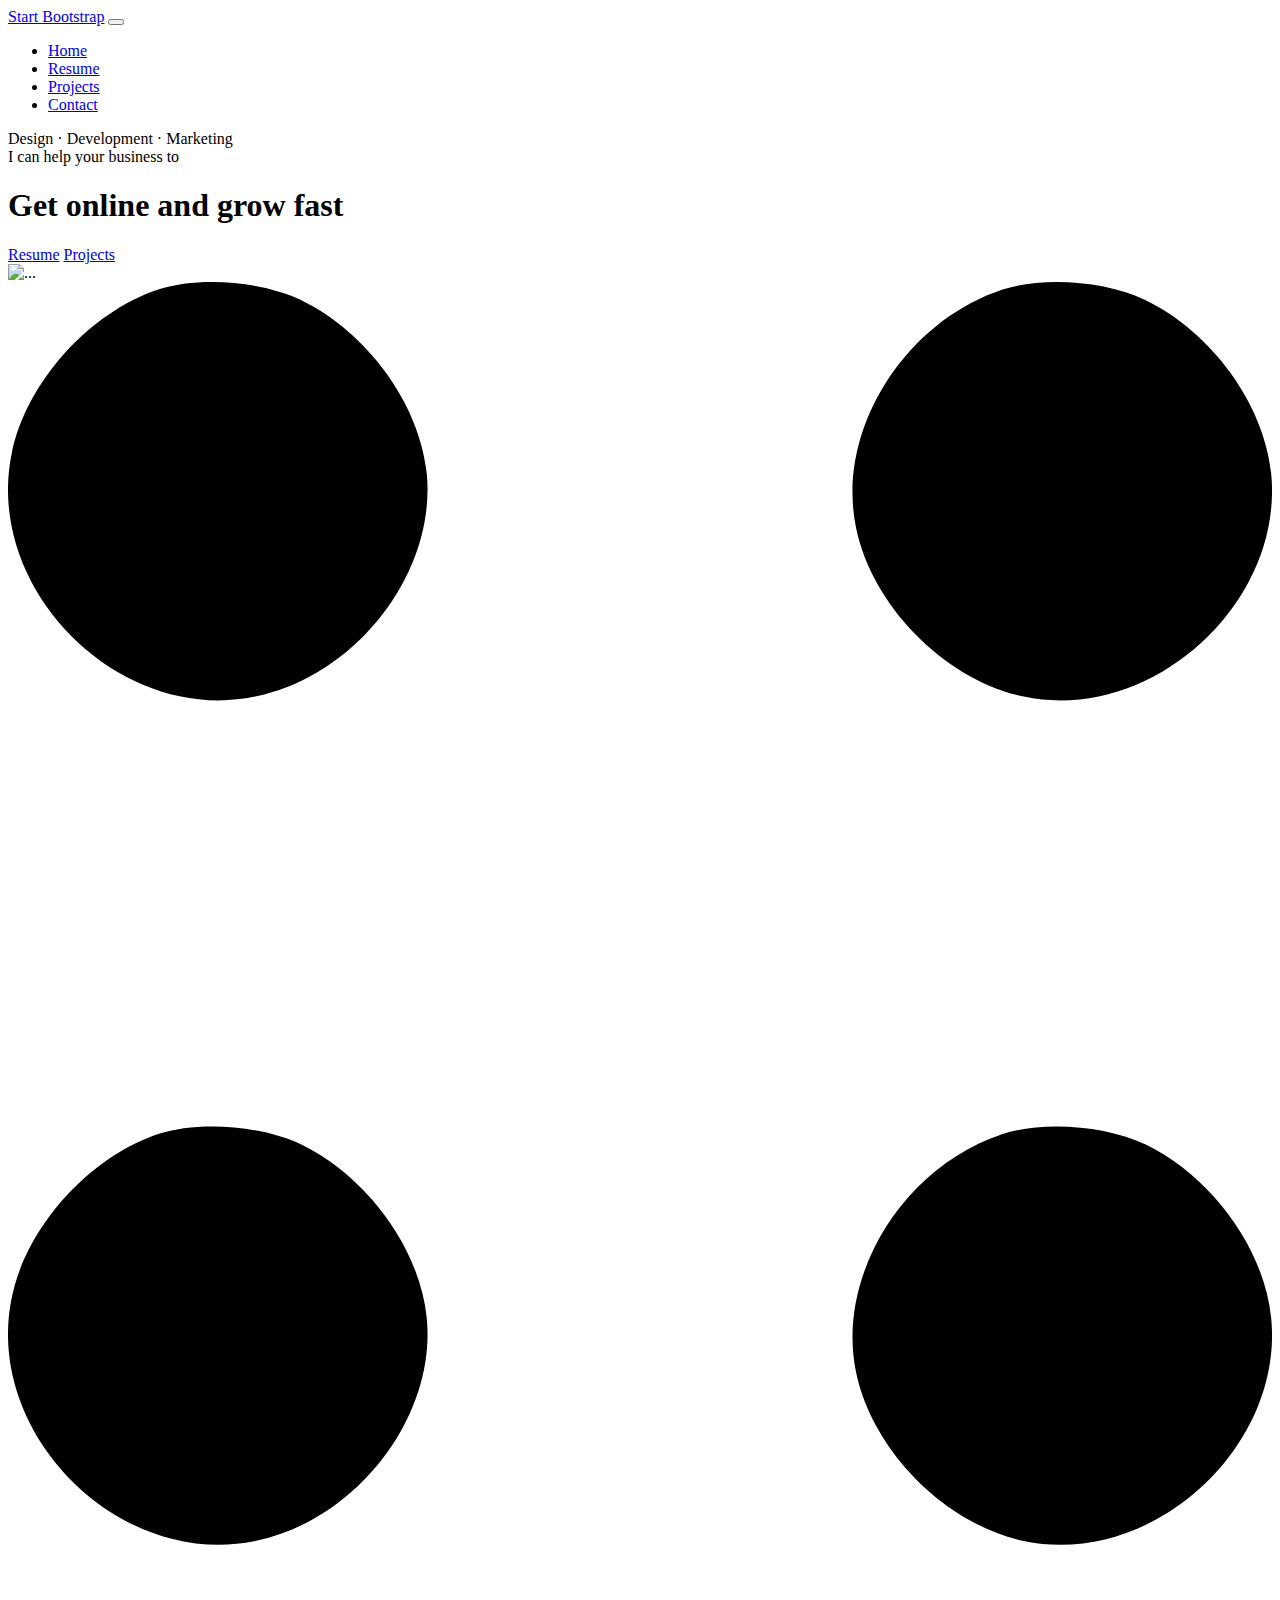
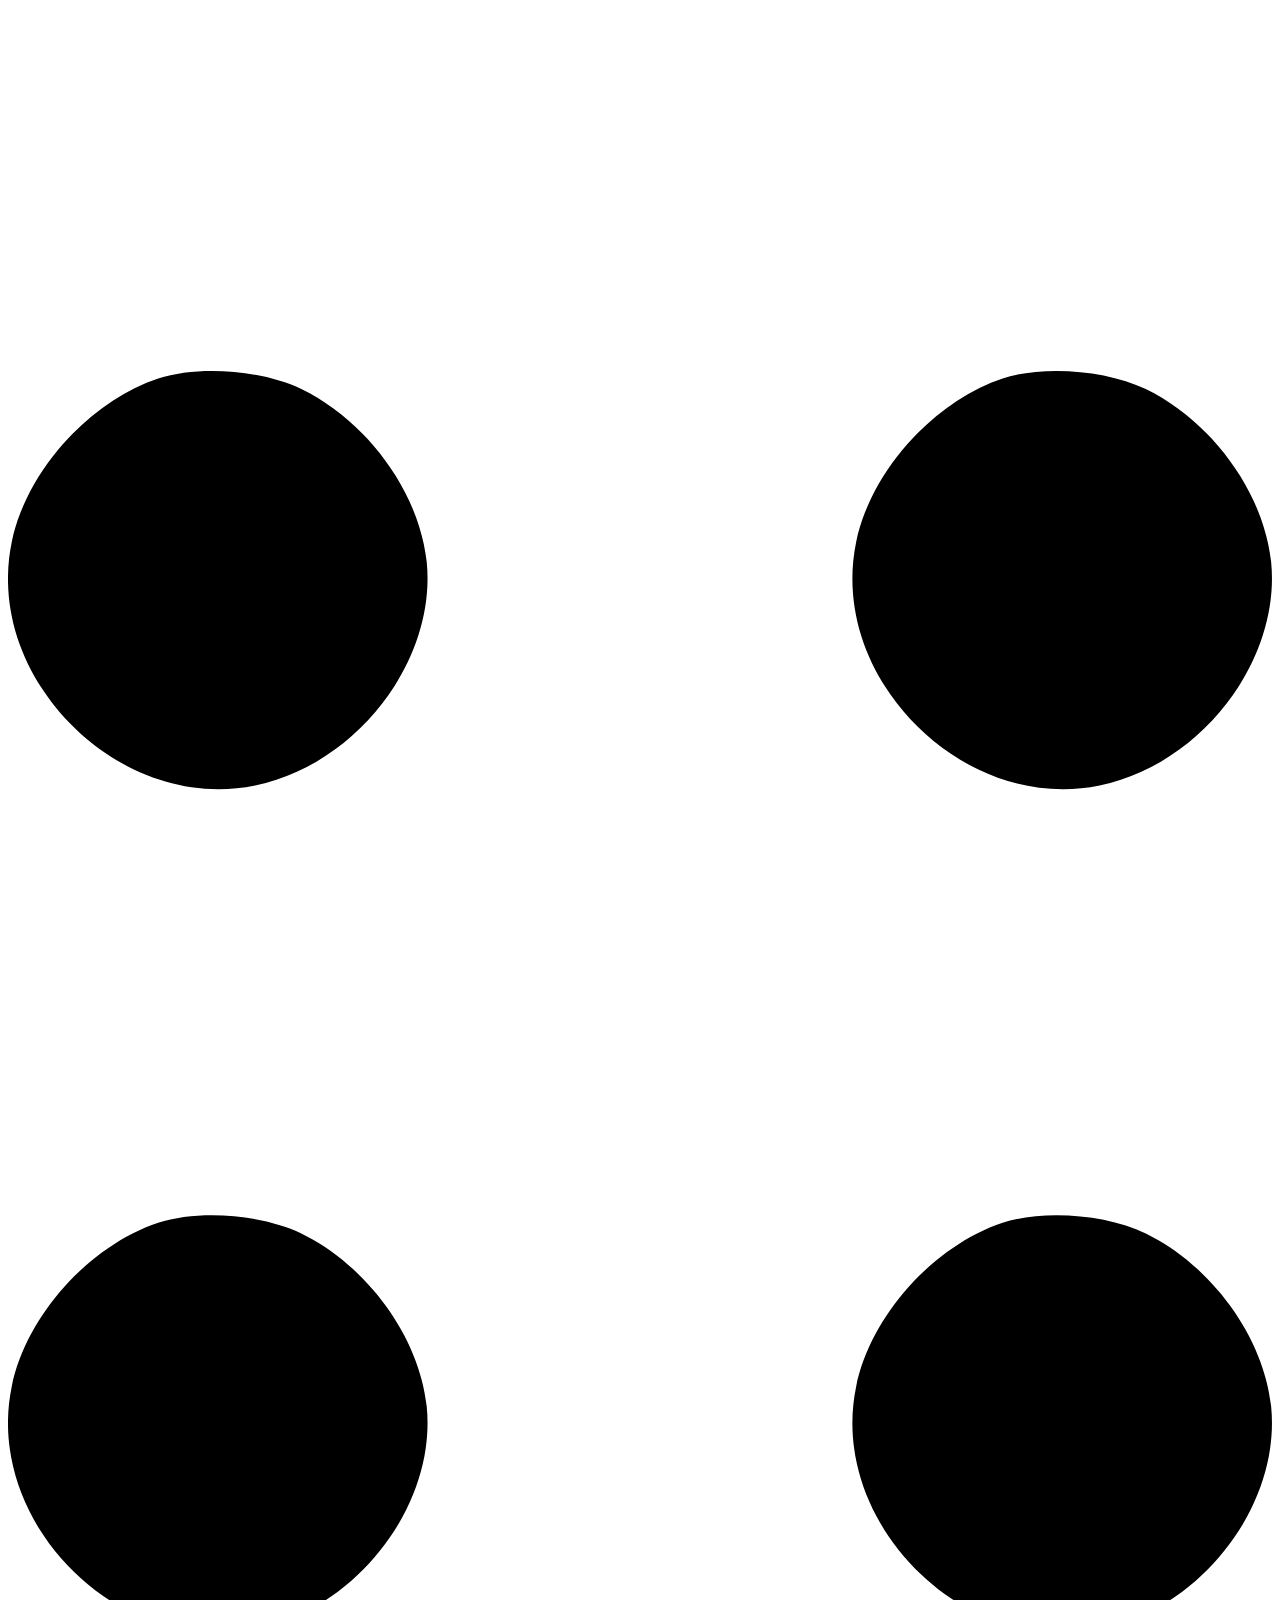
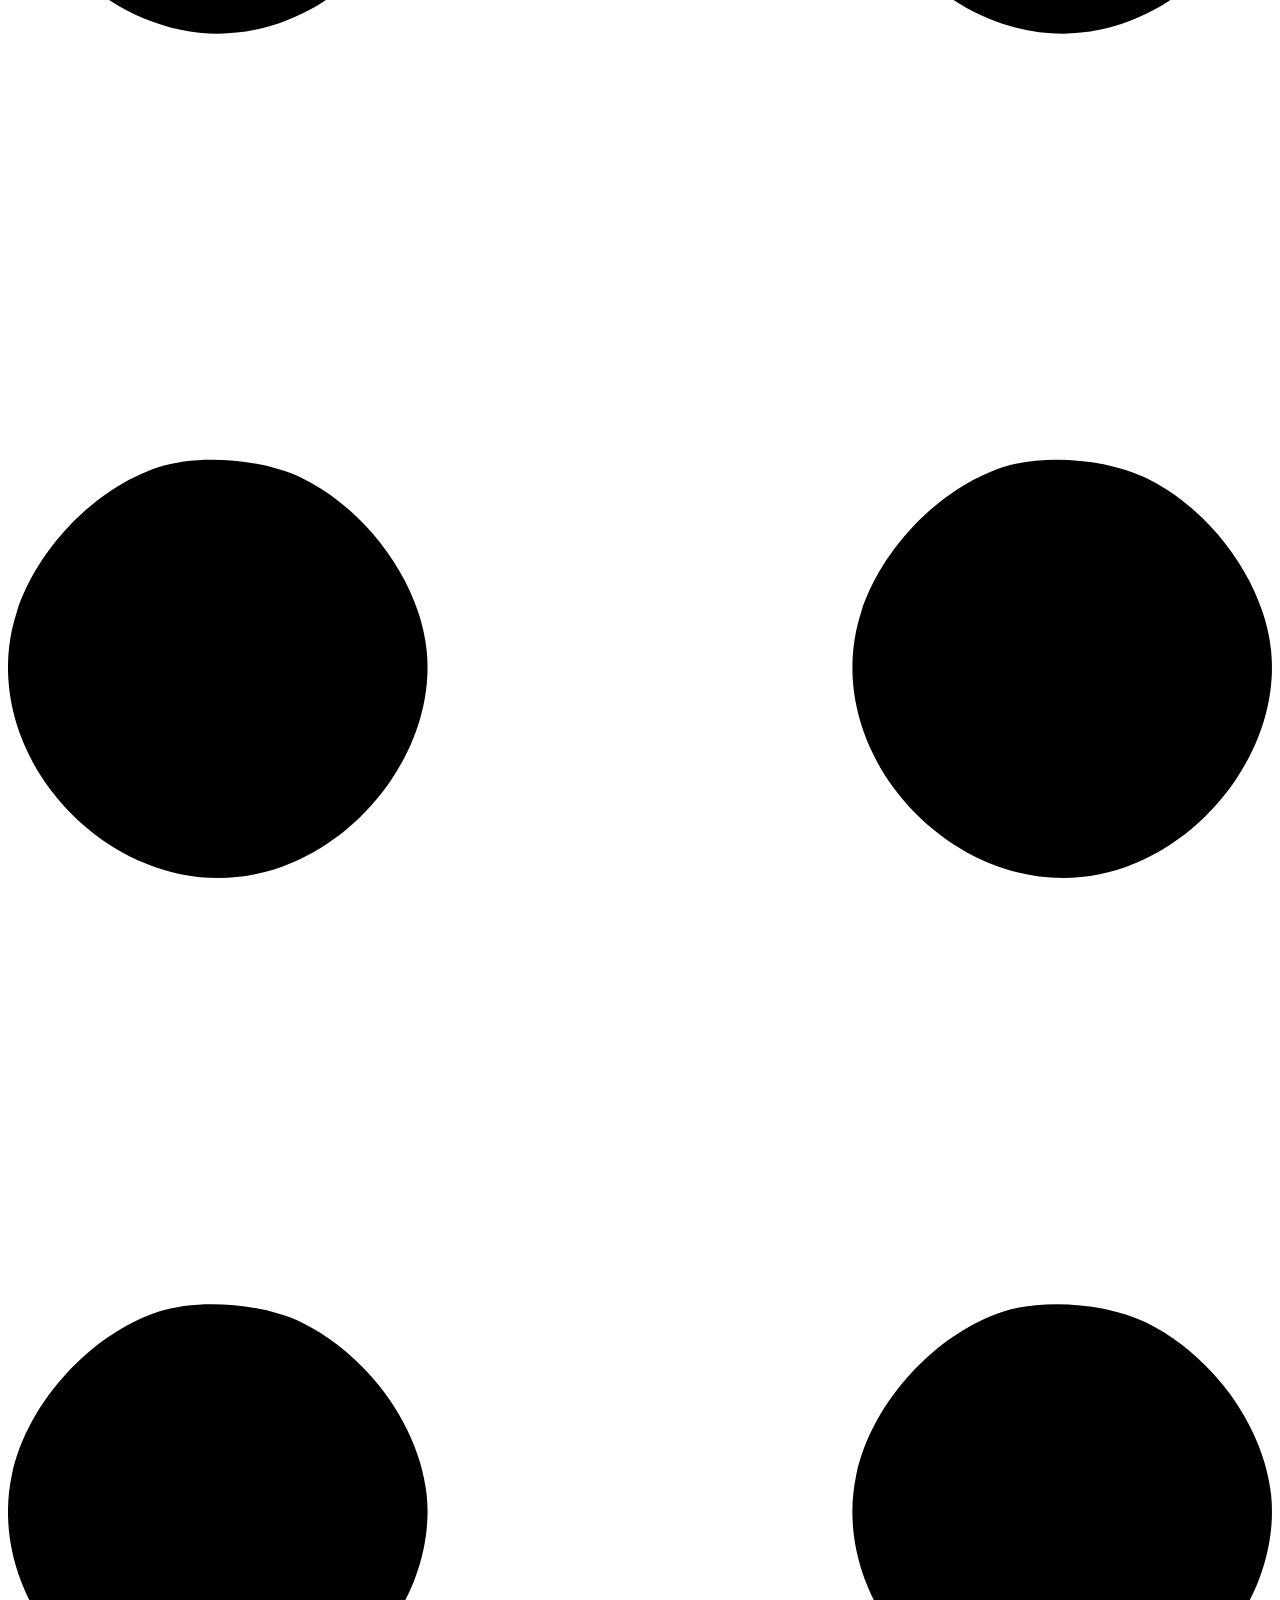
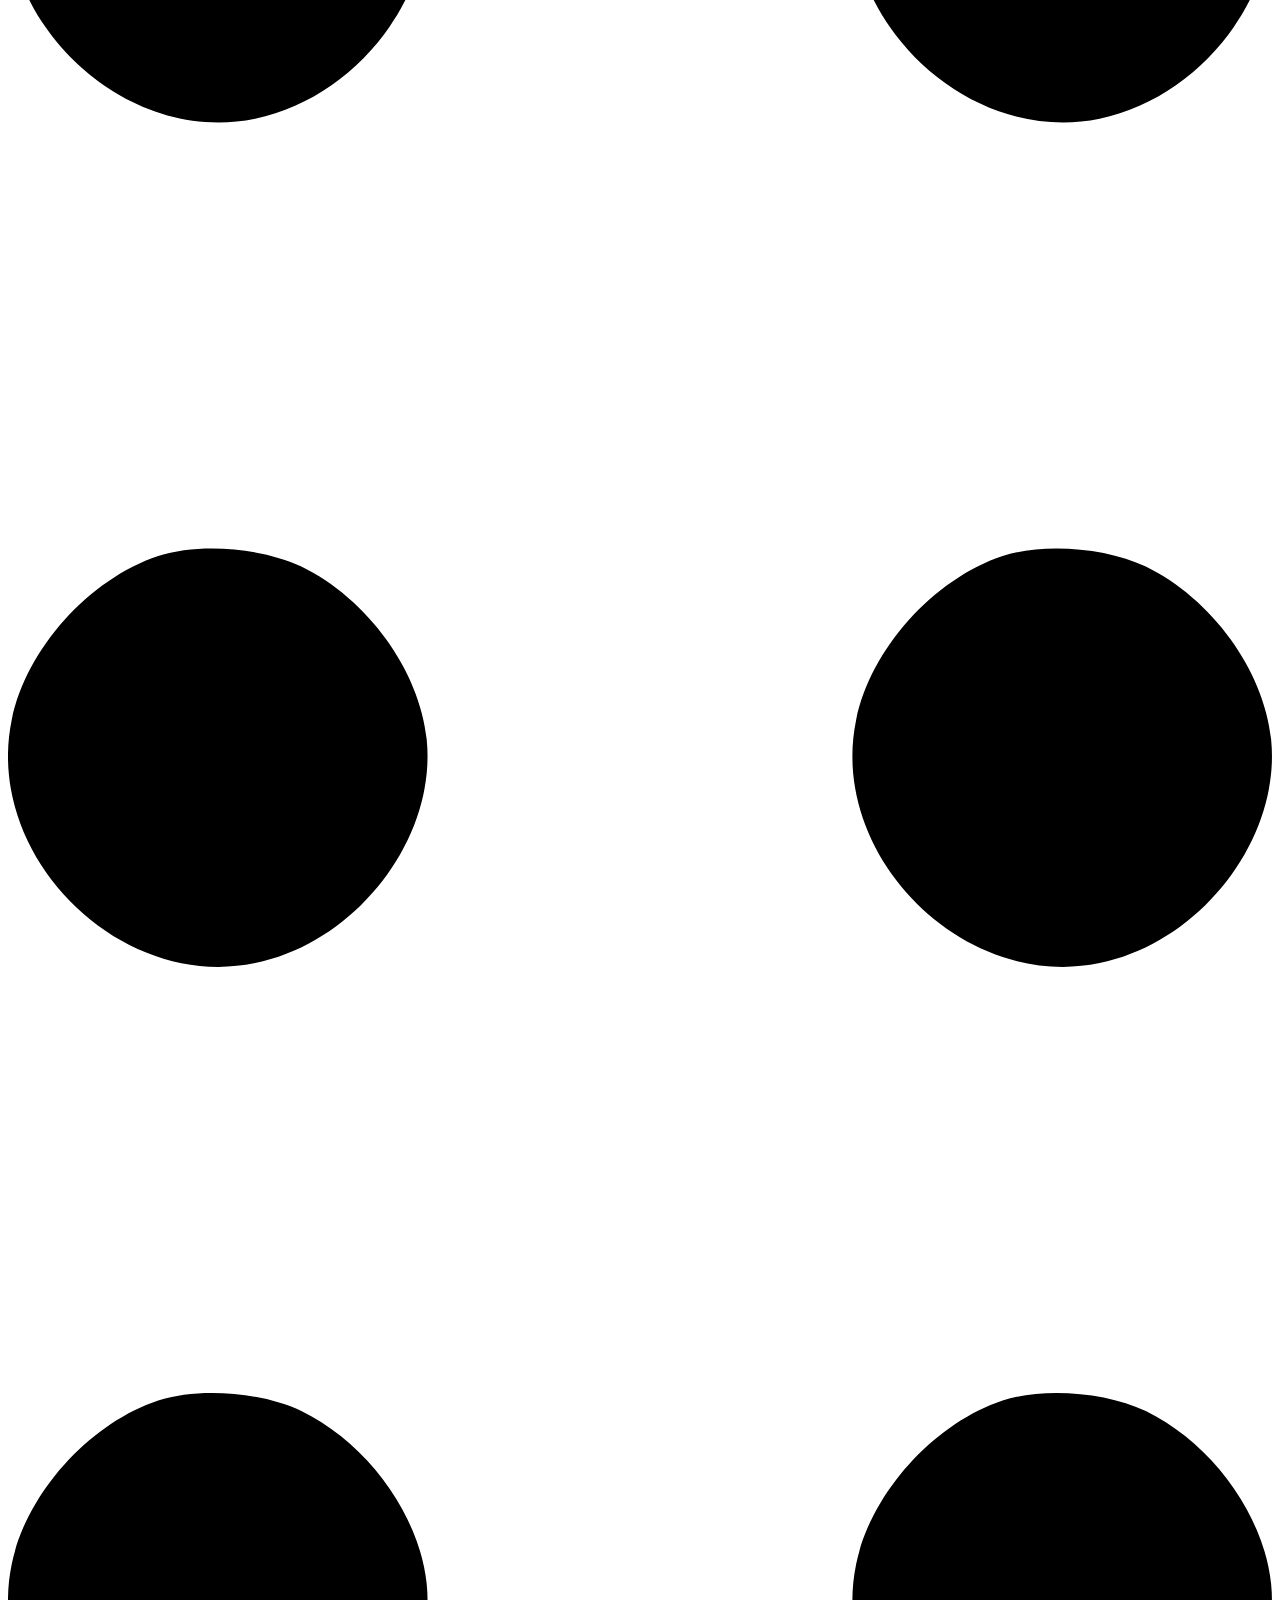
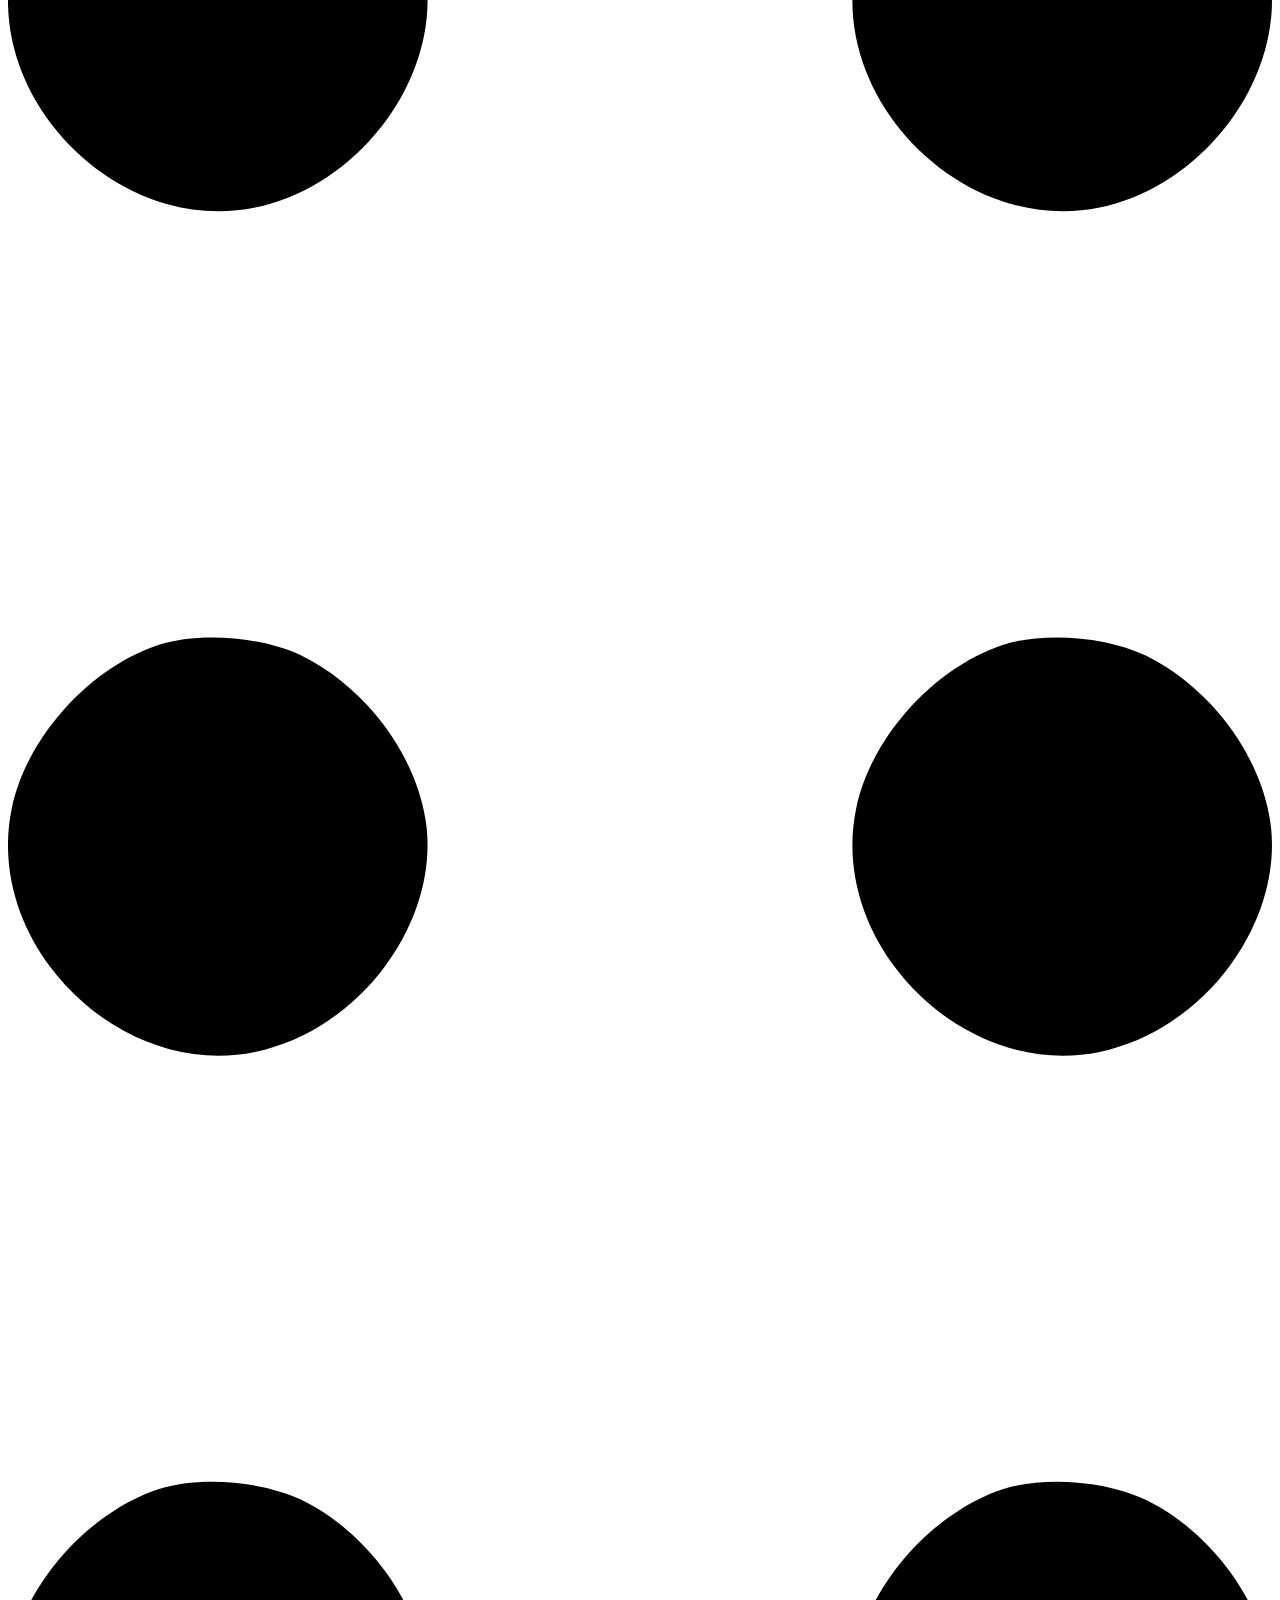
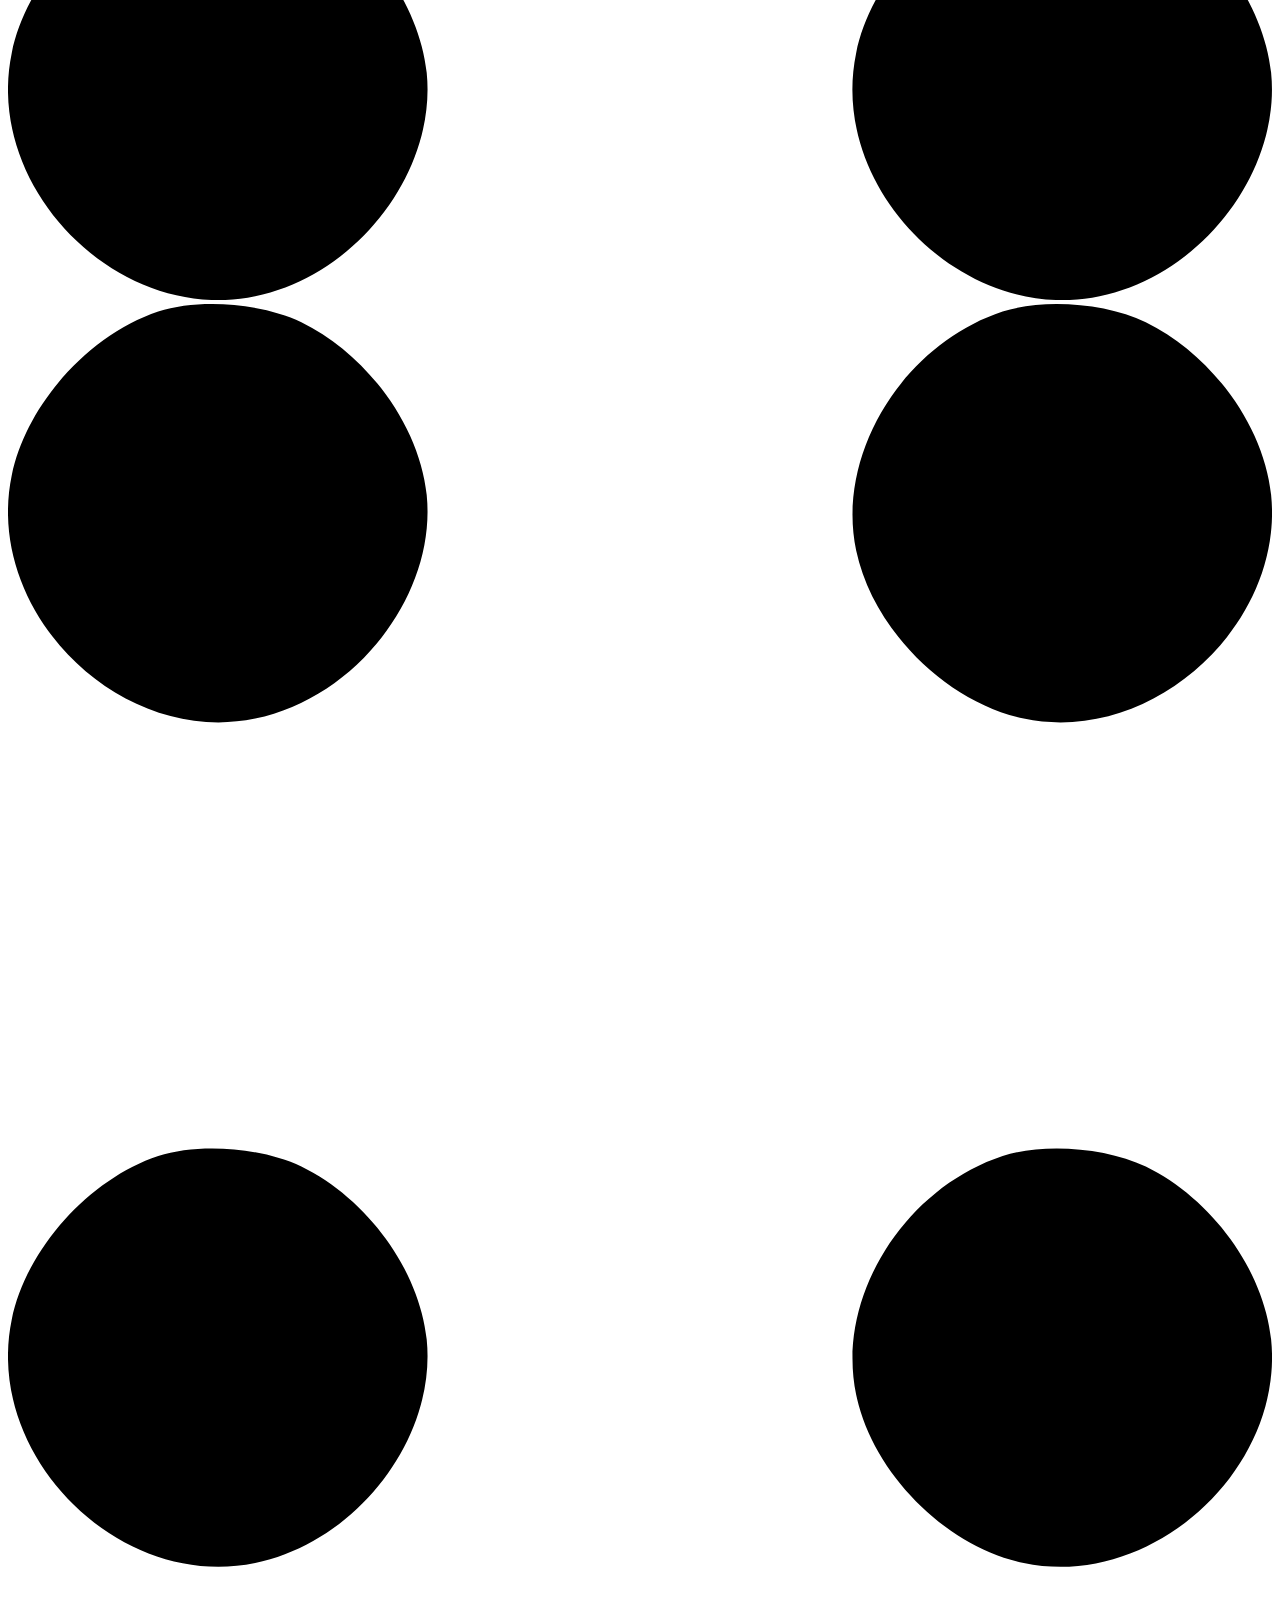
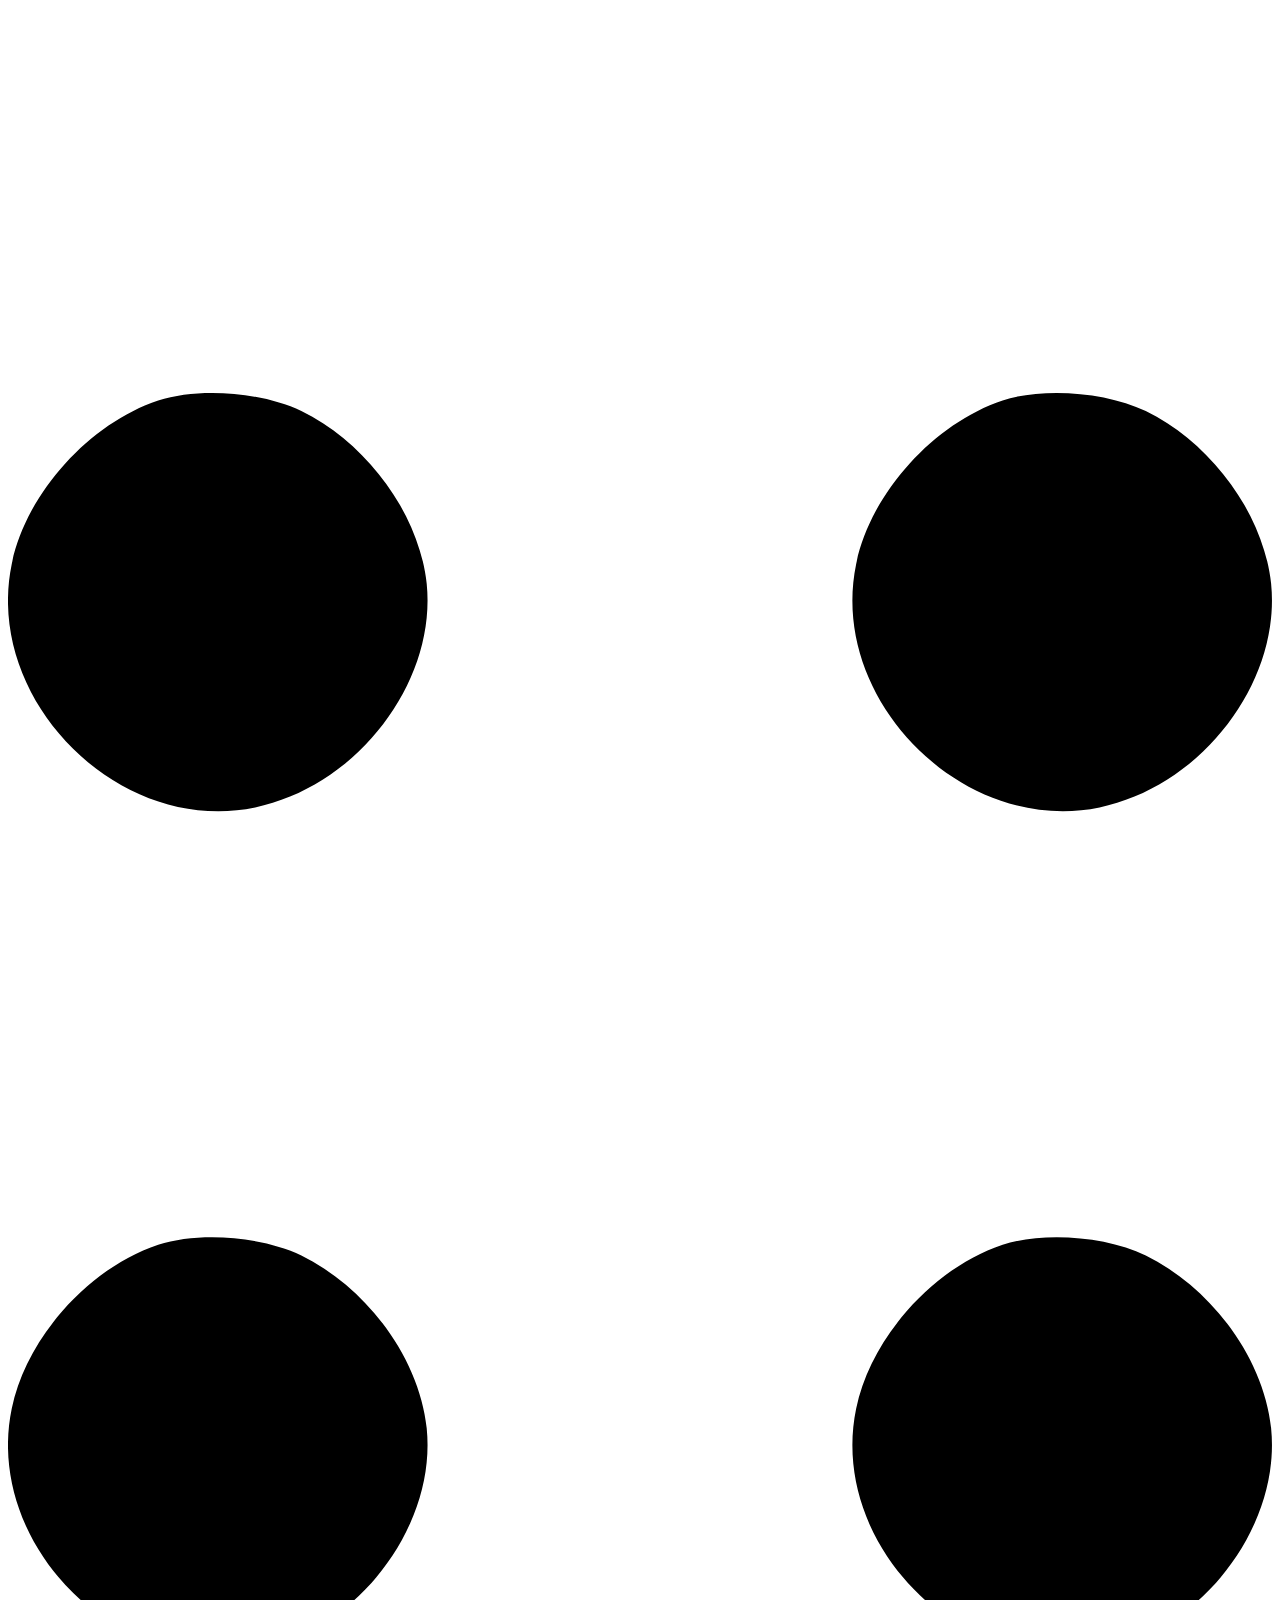
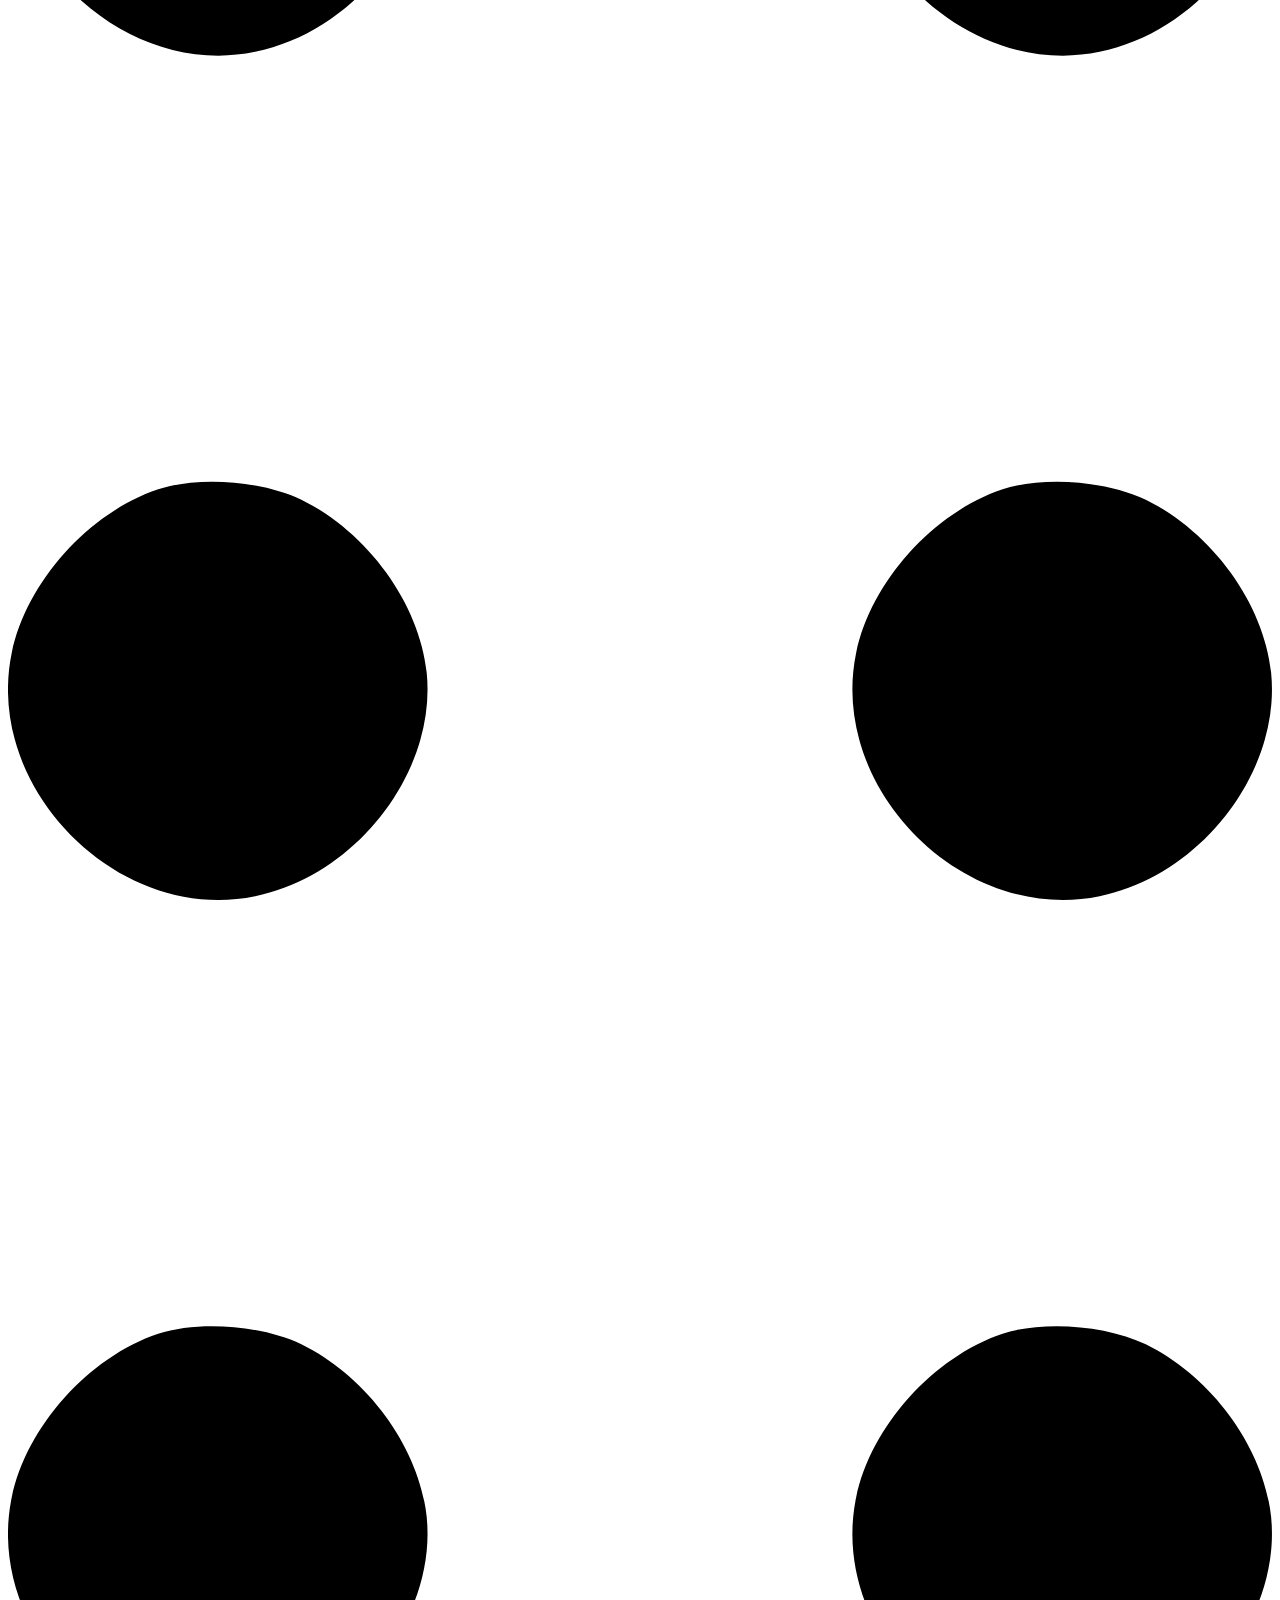
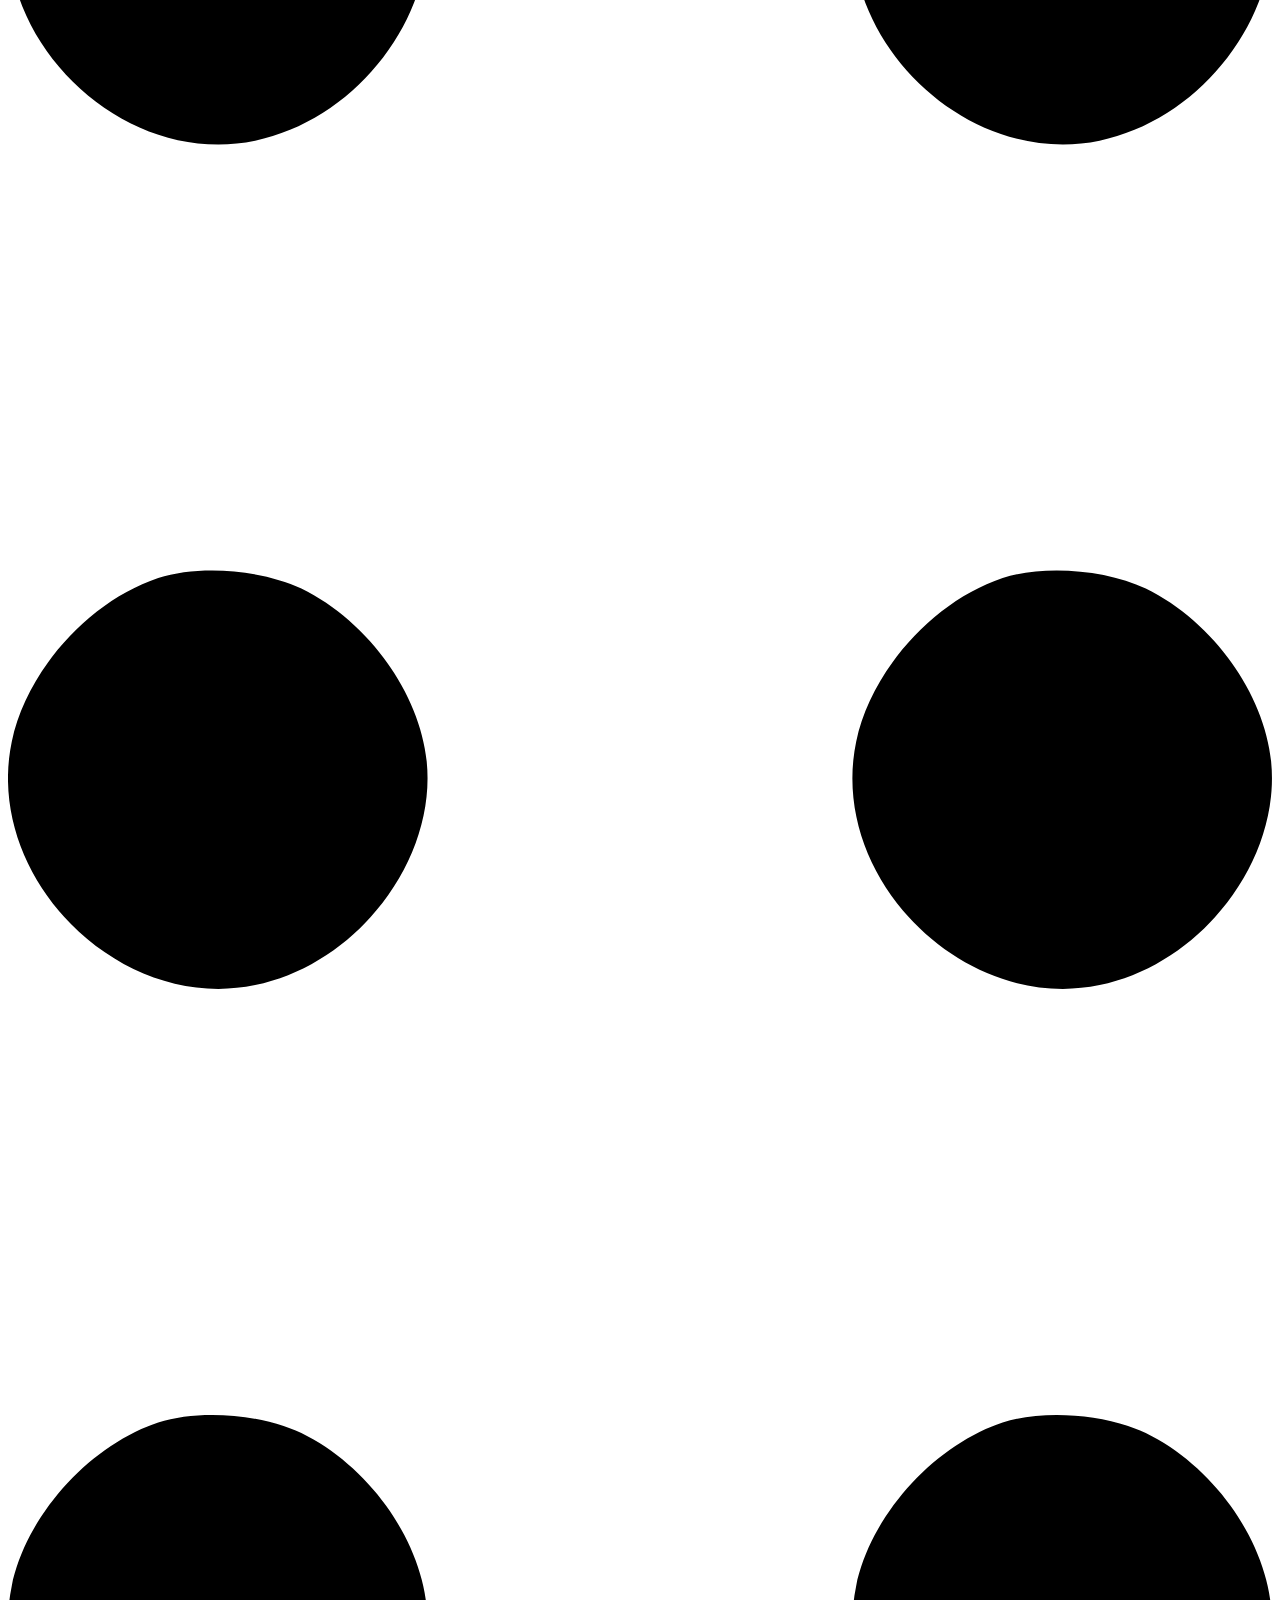
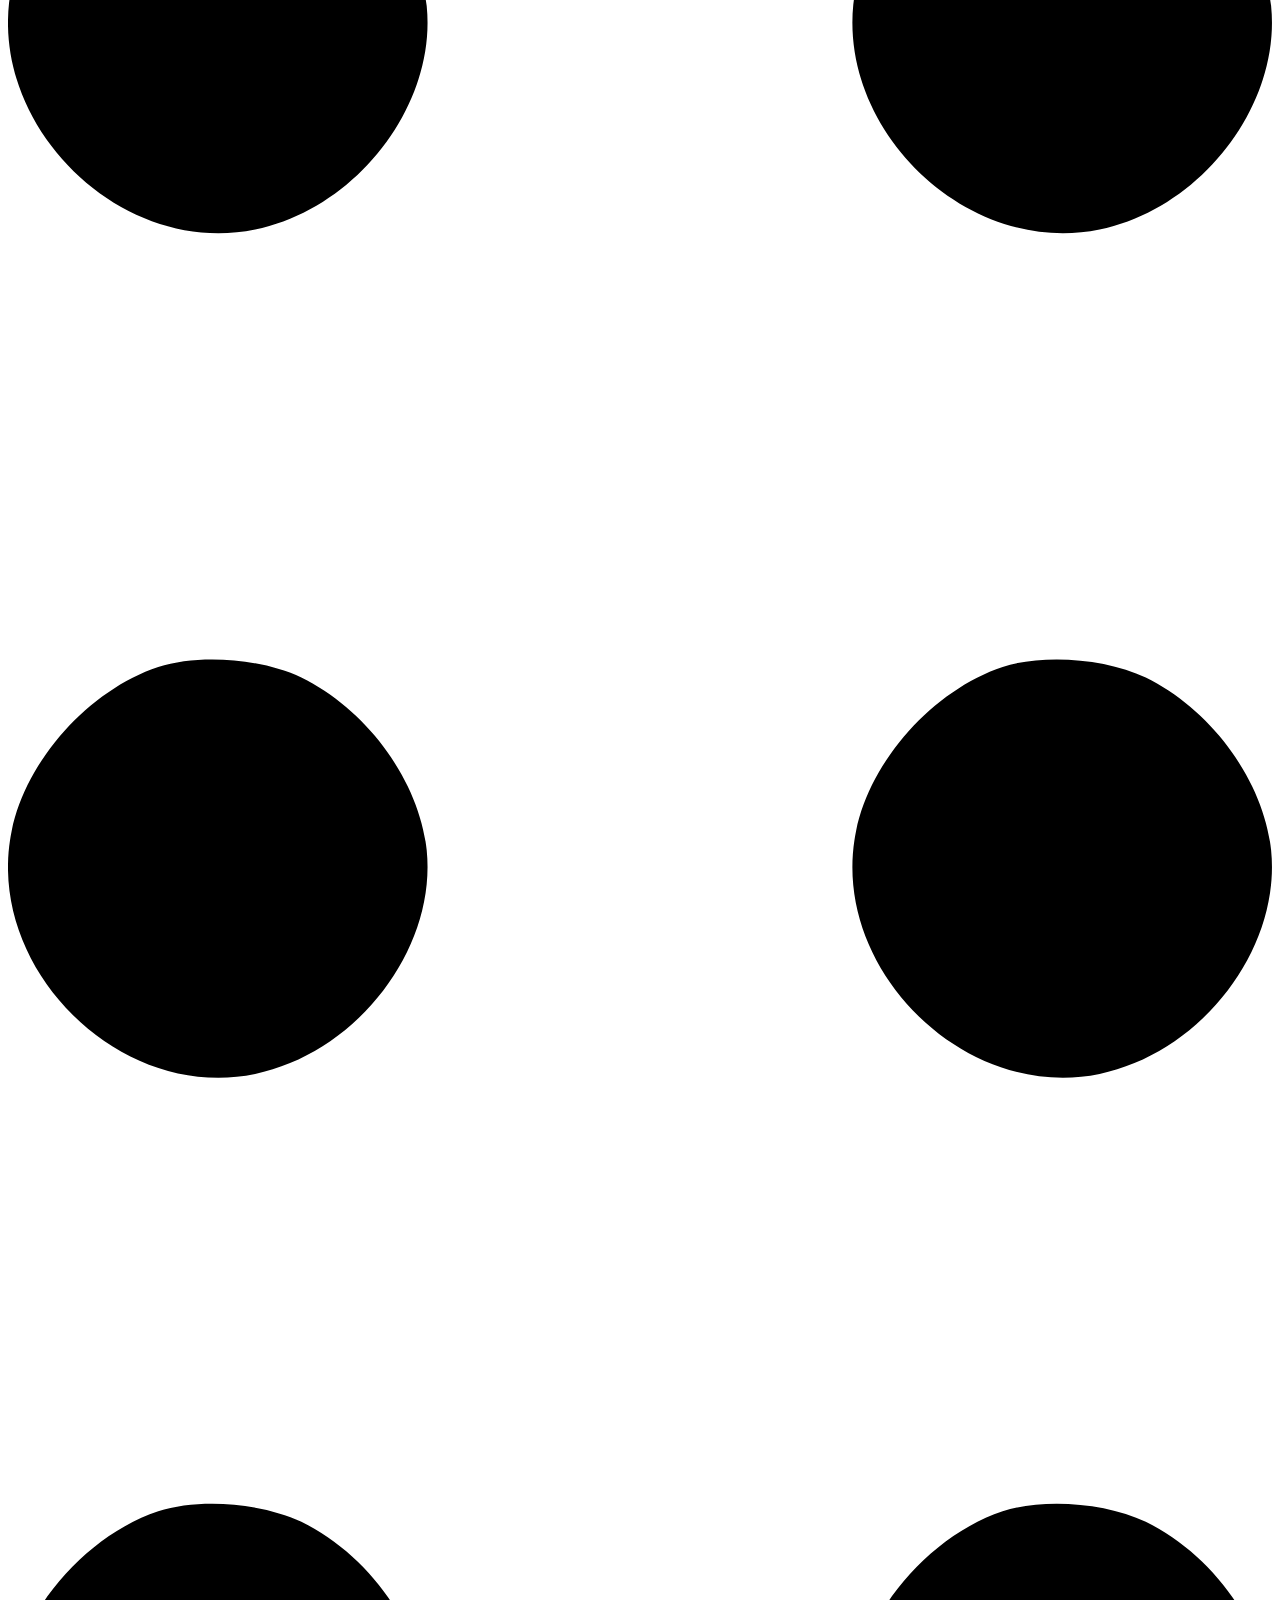
==== index.html @ f5529c3a "Update index.html" ====
<!DOCTYPE html>
<html lang="en">
    <head>
        <meta charset="utf-8" />
        <meta name="viewport" content="width=device-width, initial-scale=1, shrink-to-fit=no" />
        <meta name="description" content="" />
        <meta name="author" content="" />
        <title>Sabbir Hossen</title>
        <!-- Favicon-->
        <link rel="icon" type="image/x-icon" href="assets/favicon.ico" />
        <!-- Custom Google font-->
        <link rel="preconnect" href="https://fonts.googleapis.com" />
        <link rel="preconnect" href="https://fonts.gstatic.com" crossorigin />
        <link href="https://fonts.googleapis.com/css2?family=Plus+Jakarta+Sans:wght@100;200;300;400;500;600;700;800;900&amp;display=swap" rel="stylesheet" />
        <!-- Bootstrap icons-->
        <link href="https://cdn.jsdelivr.net/npm/bootstrap-icons@1.8.1/font/bootstrap-icons.css" rel="stylesheet" />
        <!-- Core theme CSS (includes Bootstrap)-->
        <link href="css/styles.css" rel="stylesheet" />
    </head>
    <body class="d-flex flex-column h-100">
        <main class="flex-shrink-0">
            <!-- Navigation-->
            <nav class="navbar navbar-expand-lg navbar-light bg-white py-3">
                <div class="container px-5">
                    <a class="navbar-brand" href="index.html"><span class="fw-bolder text-primary">Start Bootstrap</span></a>
                    <button class="navbar-toggler" type="button" data-bs-toggle="collapse" data-bs-target="#navbarSupportedContent" aria-controls="navbarSupportedContent" aria-expanded="false" aria-label="Toggle navigation"><span class="navbar-toggler-icon"></span></button>
                    <div class="collapse navbar-collapse" id="navbarSupportedContent">
                        <ul class="navbar-nav ms-auto mb-2 mb-lg-0 small fw-bolder">
                            <li class="nav-item"><a class="nav-link" href="index.html">Home</a></li>
                            <li class="nav-item"><a class="nav-link" href="resume.html">Resume</a></li>
                            <li class="nav-item"><a class="nav-link" href="projects.html">Projects</a></li>
                            <li class="nav-item"><a class="nav-link" href="contact.html">Contact</a></li>
                        </ul>
                    </div>
                </div>
            </nav>
            <!-- Header-->
            <header class="py-5">
                <div class="container px-5 pb-5">
                    <div class="row gx-5 align-items-center">
                        <div class="col-xxl-5">
                            <!-- Header text content-->
                            <div class="text-center text-xxl-start">
                                <div class="badge bg-gradient-primary-to-secondary text-white mb-4"><div class="text-uppercase">Design &middot; Development &middot; Marketing</div></div>
                                <div class="fs-3 fw-light text-muted">I can help your business to</div>
                                <h1 class="display-3 fw-bolder mb-5"><span class="text-gradient d-inline">Get online and grow fast</span></h1>
                                <div class="d-grid gap-3 d-sm-flex justify-content-sm-center justify-content-xxl-start mb-3">
                                    <a class="btn btn-primary btn-lg px-5 py-3 me-sm-3 fs-6 fw-bolder" href="resume.html">Resume</a>
                                    <a class="btn btn-outline-dark btn-lg px-5 py-3 fs-6 fw-bolder" href="projects.html">Projects</a>
                                </div>
                            </div>
                        </div>
                        <div class="col-xxl-7">
                            <!-- Header profile picture-->
                            <div class="d-flex justify-content-center mt-5 mt-xxl-0">
                                <div class="profile bg-gradient-primary-to-secondary">
                                    <!-- TIP: For best results, use a photo with a transparent background like the demo example below-->
                                    <!-- Watch a tutorial on how to do this on YouTube (link)-->
                                    <img class="profile-img" src="assets/profile.png" alt="..." />
                                    <div class="dots-1">
                                        <!-- SVG Dots-->
                                        <svg version="1.1" xmlns="http://www.w3.org/2000/svg" xmlns:xlink="http://www.w3.org/1999/xlink" x="0px" y="0px" viewBox="0 0 191.6 1215.4" style="enable-background: new 0 0 191.6 1215.4" xml:space="preserve">
                                            <g transform="translate(0.000000,1280.000000) scale(0.100000,-0.100000)">
                                                <path d="M227.7,12788.6c-105-35-200-141-222-248c-43-206,163-412,369-369c155,32,275,190,260,339c-11,105-90,213-190,262        C383.7,12801.6,289.7,12808.6,227.7,12788.6z"></path>
                                                <path d="M1507.7,12788.6c-151-50-253-216-222-362c25-119,136-230,254-255c194-41,395,142,375,339c-11,105-90,213-190,262        C1663.7,12801.6,1569.7,12808.6,1507.7,12788.6z"></path>
                                                <path d="M227.7,11508.6c-105-35-200-141-222-248c-43-206,163-412,369-369c155,32,275,190,260,339c-11,105-90,213-190,262        C383.7,11521.6,289.7,11528.6,227.7,11508.6z"></path>
                                                <path d="M1507.7,11508.6c-151-50-253-216-222-362c25-119,136-230,254-255c194-41,395,142,375,339c-11,105-90,213-190,262        C1663.7,11521.6,1569.7,11528.6,1507.7,11508.6z"></path>
                                                <path d="M227.7,10228.6c-105-35-200-141-222-248c-43-206,163-412,369-369c155,32,275,190,260,339c-11,105-90,213-190,262        C383.7,10241.6,289.7,10248.6,227.7,10228.6z"></path>
                                                <path d="M1507.7,10228.6c-105-35-200-141-222-248c-43-206,163-412,369-369c155,32,275,190,260,339c-11,105-90,213-190,262        C1663.7,10241.6,1569.7,10248.6,1507.7,10228.6z"></path>
                                                <path d="M227.7,8948.6c-105-35-200-141-222-248c-43-206,163-412,369-369c155,32,275,190,260,339c-11,105-90,213-190,262        C383.7,8961.6,289.7,8968.6,227.7,8948.6z"></path>
                                                <path d="M1507.7,8948.6c-105-35-200-141-222-248c-43-206,163-412,369-369c155,32,275,190,260,339c-11,105-90,213-190,262        C1663.7,8961.6,1569.7,8968.6,1507.7,8948.6z"></path>
                                                <path d="M227.7,7668.6c-105-35-200-141-222-248c-43-206,163-412,369-369c155,32,275,190,260,339c-11,105-90,213-190,262        C383.7,7681.6,289.7,7688.6,227.7,7668.6z"></path>
                                                <path d="M1507.7,7668.6c-105-35-200-141-222-248c-43-206,163-412,369-369c155,32,275,190,260,339c-11,105-90,213-190,262        C1663.7,7681.6,1569.7,7688.6,1507.7,7668.6z"></path>
                                                <path d="M227.7,6388.6c-105-35-200-141-222-248c-43-206,163-412,369-369c155,32,275,190,260,339c-11,105-90,213-190,262        C383.7,6401.6,289.7,6408.6,227.7,6388.6z"></path>
                                                <path d="M1507.7,6388.6c-105-35-200-141-222-248c-43-206,163-412,369-369c155,32,275,190,260,339c-11,105-90,213-190,262        C1663.7,6401.6,1569.7,6408.6,1507.7,6388.6z"></path>
                                                <path d="M227.7,5108.6c-105-35-200-141-222-248c-43-206,163-412,369-369c155,32,275,190,260,339c-11,105-90,213-190,262        C383.7,5121.6,289.7,5128.6,227.7,5108.6z"></path>
                                                <path d="M1507.7,5108.6c-105-35-200-141-222-248c-43-206,163-412,369-369c155,32,275,190,260,339c-11,105-90,213-190,262        C1663.7,5121.6,1569.7,5128.6,1507.7,5108.6z"></path>
                                                <path d="M227.7,3828.6c-105-35-200-141-222-248c-43-206,163-412,369-369c155,32,275,190,260,339c-11,105-90,213-190,262        C383.7,3841.6,289.7,3848.6,227.7,3828.6z"></path>
                                                <path d="M1507.7,3828.6c-105-35-200-141-222-248c-43-206,163-412,369-369c155,32,275,190,260,339c-11,105-90,213-190,262        C1663.7,3841.6,1569.7,3848.6,1507.7,3828.6z"></path>
                                                <path d="M227.7,2548.6c-105-35-200-141-222-248c-43-206,163-412,369-369c155,32,275,190,260,339c-11,105-90,213-190,262        C383.7,2561.6,289.7,2568.6,227.7,2548.6z"></path>
                                                <path d="M1507.7,2548.6c-105-35-200-141-222-248c-43-206,163-412,369-369c155,32,275,190,260,339c-11,105-90,213-190,262        C1663.7,2561.6,1569.7,2568.6,1507.7,2548.6z"></path>
                                                <path d="M227.7,1268.6c-105-35-200-141-222-248c-43-206,163-412,369-369c155,32,275,190,260,339c-11,105-90,213-190,262        C383.7,1281.6,289.7,1288.6,227.7,1268.6z"></path>
                                                <path d="M1507.7,1268.6c-105-35-200-141-222-248c-43-206,163-412,369-369c155,32,275,190,260,339c-11,105-90,213-190,262        C1663.7,1281.6,1569.7,1288.6,1507.7,1268.6z"></path>
                                            </g>
                                        </svg>
                                        <!-- END of SVG dots-->
                                    </div>
                                    <div class="dots-2">
                                        <!-- SVG Dots-->
                                        <svg version="1.1" xmlns="http://www.w3.org/2000/svg" xmlns:xlink="http://www.w3.org/1999/xlink" x="0px" y="0px" viewBox="0 0 191.6 1215.4" style="enable-background: new 0 0 191.6 1215.4" xml:space="preserve">
                                            <g transform="translate(0.000000,1280.000000) scale(0.100000,-0.100000)">
                                                <path d="M227.7,12788.6c-105-35-200-141-222-248c-43-206,163-412,369-369c155,32,275,190,260,339c-11,105-90,213-190,262        C383.7,12801.6,289.7,12808.6,227.7,12788.6z"></path>
                                                <path d="M1507.7,12788.6c-151-50-253-216-222-362c25-119,136-230,254-255c194-41,395,142,375,339c-11,105-90,213-190,262        C1663.7,12801.6,1569.7,12808.6,1507.7,12788.6z"></path>
                                                <path d="M227.7,11508.6c-105-35-200-141-222-248c-43-206,163-412,369-369c155,32,275,190,260,339c-11,105-90,213-190,262        C383.7,11521.6,289.7,11528.6,227.7,11508.6z"></path>
                                                <path d="M1507.7,11508.6c-151-50-253-216-222-362c25-119,136-230,254-255c194-41,395,142,375,339c-11,105-90,213-190,262        C1663.7,11521.6,1569.7,11528.6,1507.7,11508.6z"></path>
                                                <path d="M227.7,10228.6c-105-35-200-141-222-248c-43-206,163-412,369-369c155,32,275,190,260,339c-11,105-90,213-190,262        C383.7,10241.6,289.7,10248.6,227.7,10228.6z"></path>
                                                <path d="M1507.7,10228.6c-105-35-200-141-222-248c-43-206,163-412,369-369c155,32,275,190,260,339c-11,105-90,213-190,262        C1663.7,10241.6,1569.7,10248.6,1507.7,10228.6z"></path>
                                                <path d="M227.7,8948.6c-105-35-200-141-222-248c-43-206,163-412,369-369c155,32,275,190,260,339c-11,105-90,213-190,262        C383.7,8961.6,289.7,8968.6,227.7,8948.6z"></path>
                                                <path d="M1507.7,8948.6c-105-35-200-141-222-248c-43-206,163-412,369-369c155,32,275,190,260,339c-11,105-90,213-190,262        C1663.7,8961.6,1569.7,8968.6,1507.7,8948.6z"></path>
                                                <path d="M227.7,7668.6c-105-35-200-141-222-248c-43-206,163-412,369-369c155,32,275,190,260,339c-11,105-90,213-190,262        C383.7,7681.6,289.7,7688.6,227.7,7668.6z"></path>
                                                <path d="M1507.7,7668.6c-105-35-200-141-222-248c-43-206,163-412,369-369c155,32,275,190,260,339c-11,105-90,213-190,262        C1663.7,7681.6,1569.7,7688.6,1507.7,7668.6z"></path>
                                                <path d="M227.7,6388.6c-105-35-200-141-222-248c-43-206,163-412,369-369c155,32,275,190,260,339c-11,105-90,213-190,262        C383.7,6401.6,289.7,6408.6,227.7,6388.6z"></path>
                                                <path d="M1507.7,6388.6c-105-35-200-141-222-248c-43-206,163-412,369-369c155,32,275,190,260,339c-11,105-90,213-190,262        C1663.7,6401.6,1569.7,6408.6,1507.7,6388.6z"></path>
                                                <path d="M227.7,5108.6c-105-35-200-141-222-248c-43-206,163-412,369-369c155,32,275,190,260,339c-11,105-90,213-190,262        C383.7,5121.6,289.7,5128.6,227.7,5108.6z"></path>
                                                <path d="M1507.7,5108.6c-105-35-200-141-222-248c-43-206,163-412,369-369c155,32,275,190,260,339c-11,105-90,213-190,262        C1663.7,5121.6,1569.7,5128.6,1507.7,5108.6z"></path>
                                                <path d="M227.7,3828.6c-105-35-200-141-222-248c-43-206,163-412,369-369c155,32,275,190,260,339c-11,105-90,213-190,262        C383.7,3841.6,289.7,3848.6,227.7,3828.6z"></path>
                                                <path d="M1507.7,3828.6c-105-35-200-141-222-248c-43-206,163-412,369-369c155,32,275,190,260,339c-11,105-90,213-190,262        C1663.7,3841.6,1569.7,3848.6,1507.7,3828.6z"></path>
                                                <path d="M227.7,2548.6c-105-35-200-141-222-248c-43-206,163-412,369-369c155,32,275,190,260,339c-11,105-90,213-190,262        C383.7,2561.6,289.7,2568.6,227.7,2548.6z"></path>
                                                <path d="M1507.7,2548.6c-105-35-200-141-222-248c-43-206,163-412,369-369c155,32,275,190,260,339c-11,105-90,213-190,262        C1663.7,2561.6,1569.7,2568.6,1507.7,2548.6z"></path>
                                                <path d="M227.7,1268.6c-105-35-200-141-222-248c-43-206,163-412,369-369c155,32,275,190,260,339c-11,105-90,213-190,262        C383.7,1281.6,289.7,1288.6,227.7,1268.6z"></path>
                                                <path d="M1507.7,1268.6c-105-35-200-141-222-248c-43-206,163-412,369-369c155,32,275,190,260,339c-11,105-90,213-190,262        C1663.7,1281.6,1569.7,1288.6,1507.7,1268.6z"></path>
                                            </g>
                                        </svg>
                                        <!-- END of SVG dots-->
                                    </div>
                                    <div class="dots-3">
                                        <!-- SVG Dots-->
                                        <svg version="1.1" xmlns="http://www.w3.org/2000/svg" xmlns:xlink="http://www.w3.org/1999/xlink" x="0px" y="0px" viewBox="0 0 191.6 1215.4" style="enable-background: new 0 0 191.6 1215.4" xml:space="preserve">
                                            <g transform="translate(0.000000,1280.000000) scale(0.100000,-0.100000)">
                                                <path d="M227.7,12788.6c-105-35-200-141-222-248c-43-206,163-412,369-369c155,32,275,190,260,339c-11,105-90,213-190,262        C383.7,12801.6,289.7,12808.6,227.7,12788.6z"></path>
                                                <path d="M1507.7,12788.6c-151-50-253-216-222-362c25-119,136-230,254-255c194-41,395,142,375,339c-11,105-90,213-190,262        C1663.7,12801.6,1569.7,12808.6,1507.7,12788.6z"></path>
                                                <path d="M227.7,11508.6c-105-35-200-141-222-248c-43-206,163-412,369-369c155,32,275,190,260,339c-11,105-90,213-190,262        C383.7,11521.6,289.7,11528.6,227.7,11508.6z"></path>
                                                <path d="M1507.7,11508.6c-151-50-253-216-222-362c25-119,136-230,254-255c194-41,395,142,375,339c-11,105-90,213-190,262        C1663.7,11521.6,1569.7,11528.6,1507.7,11508.6z"></path>
                                                <path d="M227.7,10228.6c-105-35-200-141-222-248c-43-206,163-412,369-369c155,32,275,190,260,339c-11,105-90,213-190,262        C383.7,10241.6,289.7,10248.6,227.7,10228.6z"></path>
                                                <path d="M1507.7,10228.6c-105-35-200-141-222-248c-43-206,163-412,369-369c155,32,275,190,260,339c-11,105-90,213-190,262        C1663.7,10241.6,1569.7,10248.6,1507.7,10228.6z"></path>
                                                <path d="M227.7,8948.6c-105-35-200-141-222-248c-43-206,163-412,369-369c155,32,275,190,260,339c-11,105-90,213-190,262        C383.7,8961.6,289.7,8968.6,227.7,8948.6z"></path>
                                                <path d="M1507.7,8948.6c-105-35-200-141-222-248c-43-206,163-412,369-369c155,32,275,190,260,339c-11,105-90,213-190,262        C1663.7,8961.6,1569.7,8968.6,1507.7,8948.6z"></path>
                                                <path d="M227.7,7668.6c-105-35-200-141-222-248c-43-206,163-412,369-369c155,32,275,190,260,339c-11,105-90,213-190,262        C383.7,7681.6,289.7,7688.6,227.7,7668.6z"></path>
                                                <path d="M1507.7,7668.6c-105-35-200-141-222-248c-43-206,163-412,369-369c155,32,275,190,260,339c-11,105-90,213-190,262        C1663.7,7681.6,1569.7,7688.6,1507.7,7668.6z"></path>
                                                <path d="M227.7,6388.6c-105-35-200-141-222-248c-43-206,163-412,369-369c155,32,275,190,260,339c-11,105-90,213-190,262        C383.7,6401.6,289.7,6408.6,227.7,6388.6z"></path>
                                                <path d="M1507.7,6388.6c-105-35-200-141-222-248c-43-206,163-412,369-369c155,32,275,190,260,339c-11,105-90,213-190,262        C1663.7,6401.6,1569.7,6408.6,1507.7,6388.6z"></path>
                                                <path d="M227.7,5108.6c-105-35-200-141-222-248c-43-206,163-412,369-369c155,32,275,190,260,339c-11,105-90,213-190,262        C383.7,5121.6,289.7,5128.6,227.7,5108.6z"></path>
                                                <path d="M1507.7,5108.6c-105-35-200-141-222-248c-43-206,163-412,369-369c155,32,275,190,260,339c-11,105-90,213-190,262        C1663.7,5121.6,1569.7,5128.6,1507.7,5108.6z"></path>
                                                <path d="M227.7,3828.6c-105-35-200-141-222-248c-43-206,163-412,369-369c155,32,275,190,260,339c-11,105-90,213-190,262        C383.7,3841.6,289.7,3848.6,227.7,3828.6z"></path>
                                                <path d="M1507.7,3828.6c-105-35-200-141-222-248c-43-206,163-412,369-369c155,32,275,190,260,339c-11,105-90,213-190,262        C1663.7,3841.6,1569.7,3848.6,1507.7,3828.6z"></path>
                                                <path d="M227.7,2548.6c-105-35-200-141-222-248c-43-206,163-412,369-369c155,32,275,190,260,339c-11,105-90,213-190,262        C383.7,2561.6,289.7,2568.6,227.7,2548.6z"></path>
                                                <path d="M1507.7,2548.6c-105-35-200-141-222-248c-43-206,163-412,369-369c155,32,275,190,260,339c-11,105-90,213-190,262        C1663.7,2561.6,1569.7,2568.6,1507.7,2548.6z"></path>
                                                <path d="M227.7,1268.6c-105-35-200-141-222-248c-43-206,163-412,369-369c155,32,275,190,260,339c-11,105-90,213-190,262        C383.7,1281.6,289.7,1288.6,227.7,1268.6z"></path>
                                                <path d="M1507.7,1268.6c-105-35-200-141-222-248c-43-206,163-412,369-369c155,32,275,190,260,339c-11,105-90,213-190,262        C1663.7,1281.6,1569.7,1288.6,1507.7,1268.6z"></path>
                                            </g>
                                        </svg>
                                        <!-- END of SVG dots-->
                                    </div>
                                    <div class="dots-4">
                                        <!-- SVG Dots-->
                                        <svg version="1.1" xmlns="http://www.w3.org/2000/svg" xmlns:xlink="http://www.w3.org/1999/xlink" x="0px" y="0px" viewBox="0 0 191.6 1215.4" style="enable-background: new 0 0 191.6 1215.4" xml:space="preserve">
                                            <g transform="translate(0.000000,1280.000000) scale(0.100000,-0.100000)">
                                                <path d="M227.7,12788.6c-105-35-200-141-222-248c-43-206,163-412,369-369c155,32,275,190,260,339c-11,105-90,213-190,262        C383.7,12801.6,289.7,12808.6,227.7,12788.6z"></path>
                                                <path d="M1507.7,12788.6c-151-50-253-216-222-362c25-119,136-230,254-255c194-41,395,142,375,339c-11,105-90,213-190,262        C1663.7,12801.6,1569.7,12808.6,1507.7,12788.6z"></path>
                                                <path d="M227.7,11508.6c-105-35-200-141-222-248c-43-206,163-412,369-369c155,32,275,190,260,339c-11,105-90,213-190,262        C383.7,11521.6,289.7,11528.6,227.7,11508.6z"></path>
                                                <path d="M1507.7,11508.6c-151-50-253-216-222-362c25-119,136-230,254-255c194-41,395,142,375,339c-11,105-90,213-190,262        C1663.7,11521.6,1569.7,11528.6,1507.7,11508.6z"></path>
                                                <path d="M227.7,10228.6c-105-35-200-141-222-248c-43-206,163-412,369-369c155,32,275,190,260,339c-11,105-90,213-190,262        C383.7,10241.6,289.7,10248.6,227.7,10228.6z"></path>
                                                <path d="M1507.7,10228.6c-105-35-200-141-222-248c-43-206,163-412,369-369c155,32,275,190,260,339c-11,105-90,213-190,262        C1663.7,10241.6,1569.7,10248.6,1507.7,10228.6z"></path>
                                                <path d="M227.7,8948.6c-105-35-200-141-222-248c-43-206,163-412,369-369c155,32,275,190,260,339c-11,105-90,213-190,262        C383.7,8961.6,289.7,8968.6,227.7,8948.6z"></path>
                                                <path d="M1507.7,8948.6c-105-35-200-141-222-248c-43-206,163-412,369-369c155,32,275,190,260,339c-11,105-90,213-190,262        C1663.7,8961.6,1569.7,8968.6,1507.7,8948.6z"></path>
                                                <path d="M227.7,7668.6c-105-35-200-141-222-248c-43-206,163-412,369-369c155,32,275,190,260,339c-11,105-90,213-190,262        C383.7,7681.6,289.7,7688.6,227.7,7668.6z"></path>
                                                <path d="M1507.7,7668.6c-105-35-200-141-222-248c-43-206,163-412,369-369c155,32,275,190,260,339c-11,105-90,213-190,262        C1663.7,7681.6,1569.7,7688.6,1507.7,7668.6z"></path>
                                                <path d="M227.7,6388.6c-105-35-200-141-222-248c-43-206,163-412,369-369c155,32,275,190,260,339c-11,105-90,213-190,262        C383.7,6401.6,289.7,6408.6,227.7,6388.6z"></path>
                                                <path d="M1507.7,6388.6c-105-35-200-141-222-248c-43-206,163-412,369-369c155,32,275,190,260,339c-11,105-90,213-190,262        C1663.7,6401.6,1569.7,6408.6,1507.7,6388.6z"></path>
                                                <path d="M227.7,5108.6c-105-35-200-141-222-248c-43-206,163-412,369-369c155,32,275,190,260,339c-11,105-90,213-190,262        C383.7,5121.6,289.7,5128.6,227.7,5108.6z"></path>
                                                <path d="M1507.7,5108.6c-105-35-200-141-222-248c-43-206,163-412,369-369c155,32,275,190,260,339c-11,105-90,213-190,262        C1663.7,5121.6,1569.7,5128.6,1507.7,5108.6z"></path>
                                                <path d="M227.7,3828.6c-105-35-200-141-222-248c-43-206,163-412,369-369c155,32,275,190,260,339c-11,105-90,213-190,262        C383.7,3841.6,289.7,3848.6,227.7,3828.6z"></path>
                                                <path d="M1507.7,3828.6c-105-35-200-141-222-248c-43-206,163-412,369-369c155,32,275,190,260,339c-11,105-90,213-190,262        C1663.7,3841.6,1569.7,3848.6,1507.7,3828.6z"></path>
                                                <path d="M227.7,2548.6c-105-35-200-141-222-248c-43-206,163-412,369-369c155,32,275,190,260,339c-11,105-90,213-190,262        C383.7,2561.6,289.7,2568.6,227.7,2548.6z"></path>
                                                <path d="M1507.7,2548.6c-105-35-200-141-222-248c-43-206,163-412,369-369c155,32,275,190,260,339c-11,105-90,213-190,262        C1663.7,2561.6,1569.7,2568.6,1507.7,2548.6z"></path>
                                                <path d="M227.7,1268.6c-105-35-200-141-222-248c-43-206,163-412,369-369c155,32,275,190,260,339c-11,105-90,213-190,262        C383.7,1281.6,289.7,1288.6,227.7,1268.6z"></path>
                                                <path d="M1507.7,1268.6c-105-35-200-141-222-248c-43-206,163-412,369-369c155,32,275,190,260,339c-11,105-90,213-190,262        C1663.7,1281.6,1569.7,1288.6,1507.7,1268.6z"></path>
                                            </g>
                                        </svg>
                                        <!-- END of SVG dots-->
                                    </div>
                                </div>
                            </div>
                        </div>
                    </div>
                </div>
            </header>
            <!-- About Section-->
            <section class="bg-light py-5">
                <div class="container px-5">
                    <div class="row gx-5 justify-content-center">
                        <div class="col-xxl-8">
                            <div class="text-center my-5">
                                <h2 class="display-5 fw-bolder"><span class="text-gradient d-inline">About Me</span></h2>
                                <p class="lead fw-light mb-4">My name is Start Bootstrap and I help brands grow.</p>
                                <p class="text-muted">Lorem ipsum dolor sit amet, consectetur adipisicing elit. Fugit dolorum itaque qui unde quisquam consequatur autem. Eveniet quasi nobis aliquid cumque officiis sed rem iure ipsa! Praesentium ratione atque dolorem?</p>
                                <div class="d-flex justify-content-center fs-2 gap-4">
                                    <a class="text-gradient" href="#!"><i class="bi bi-twitter"></i></a>
                                    <a class="text-gradient" href="#!"><i class="bi bi-linkedin"></i></a>
                                    <a class="text-gradient" href="#!"><i class="bi bi-github"></i></a>
                                </div>
                            </div>
                        </div>
                    </div>
                </div>
            </section>
        </main>
        <!-- Footer-->
        <footer class="bg-white py-4 mt-auto">
            <div class="container px-5">
                <div class="row align-items-center justify-content-between flex-column flex-sm-row">
                    <div class="col-auto"><div class="small m-0">Copyright &copy; Your Website 2023</div></div>
                    <div class="col-auto">
                        <a class="small" href="#!">Privacy</a>
                        <span class="mx-1">&middot;</span>
                        <a class="small" href="#!">Terms</a>
                        <span class="mx-1">&middot;</span>
                        <a class="small" href="#!">Contact</a>
                    </div>
                </div>
            </div>
        </footer>
        <!-- Bootstrap core JS-->
        <script src="https://cdn.jsdelivr.net/npm/bootstrap@5.2.3/dist/js/bootstrap.bundle.min.js"></script>
        <!-- Core theme JS-->
        <script src="js/scripts.js"></script>
    </body>
</html>
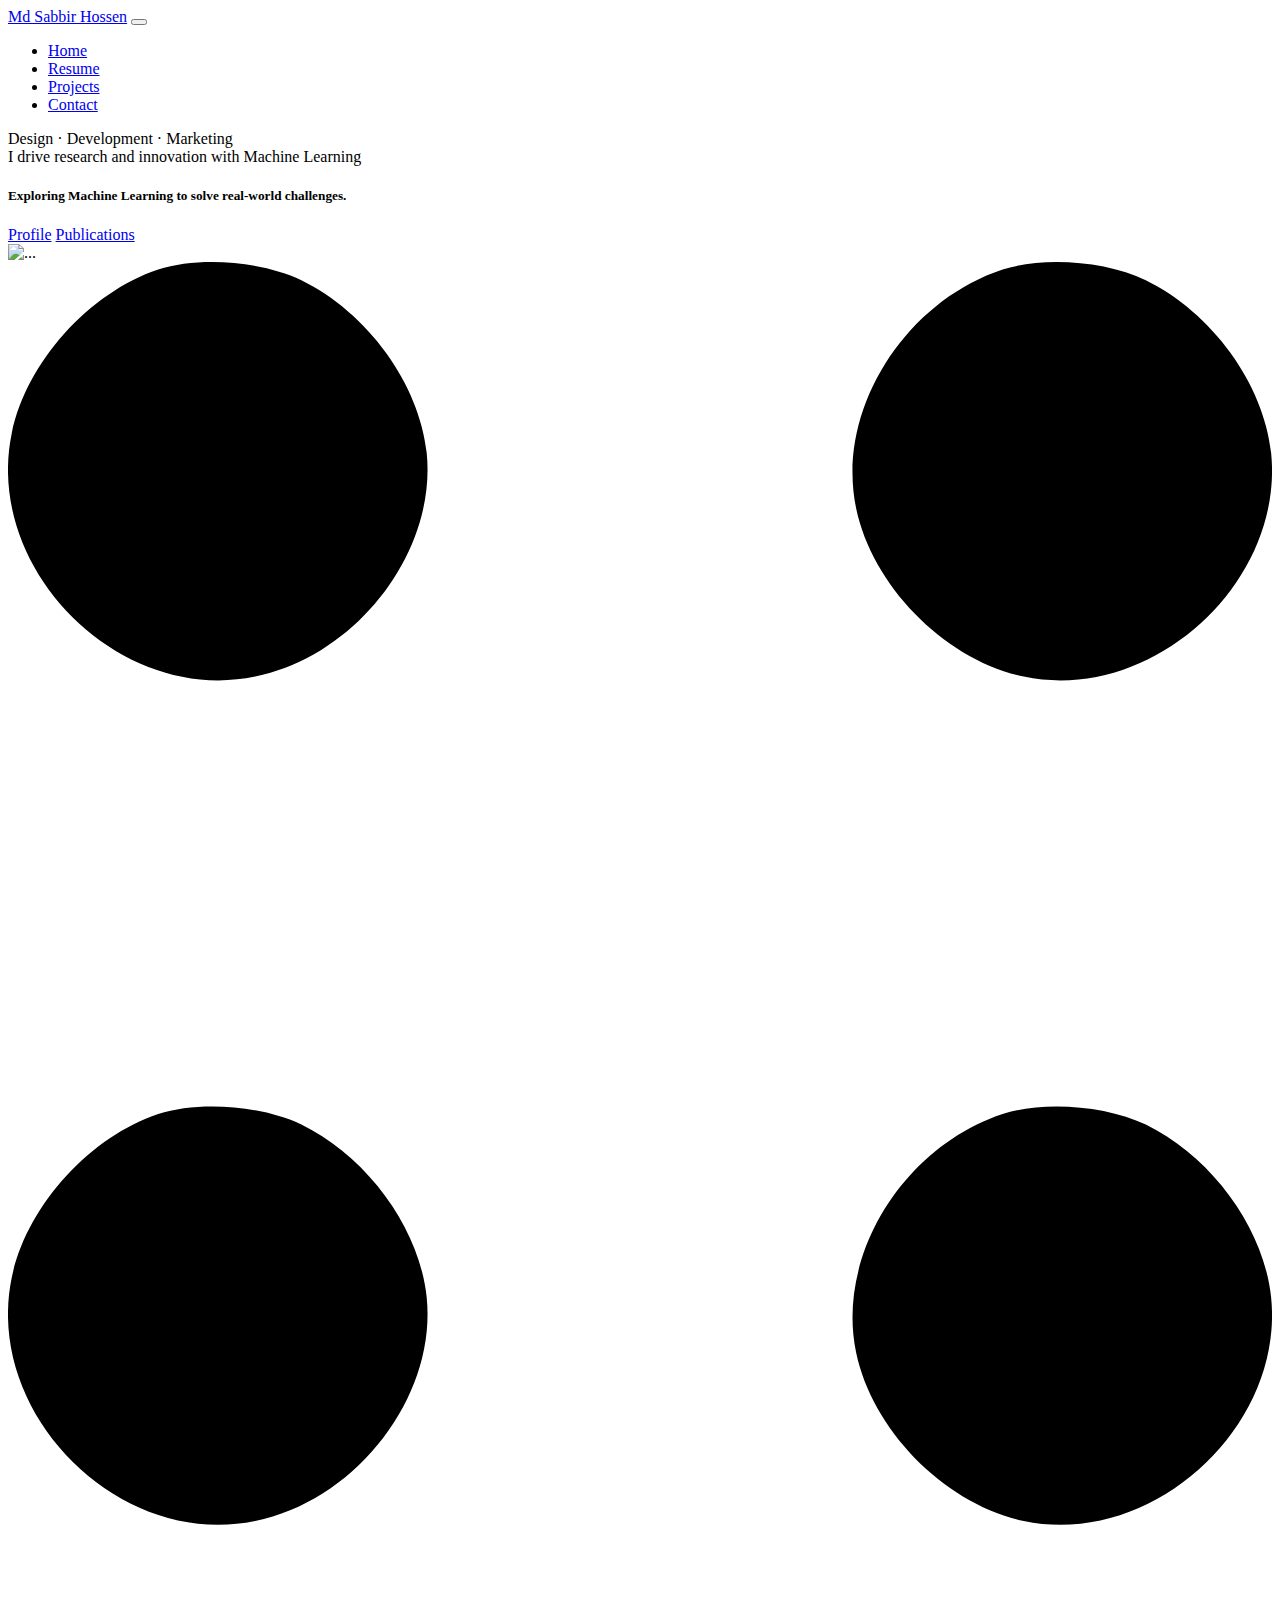
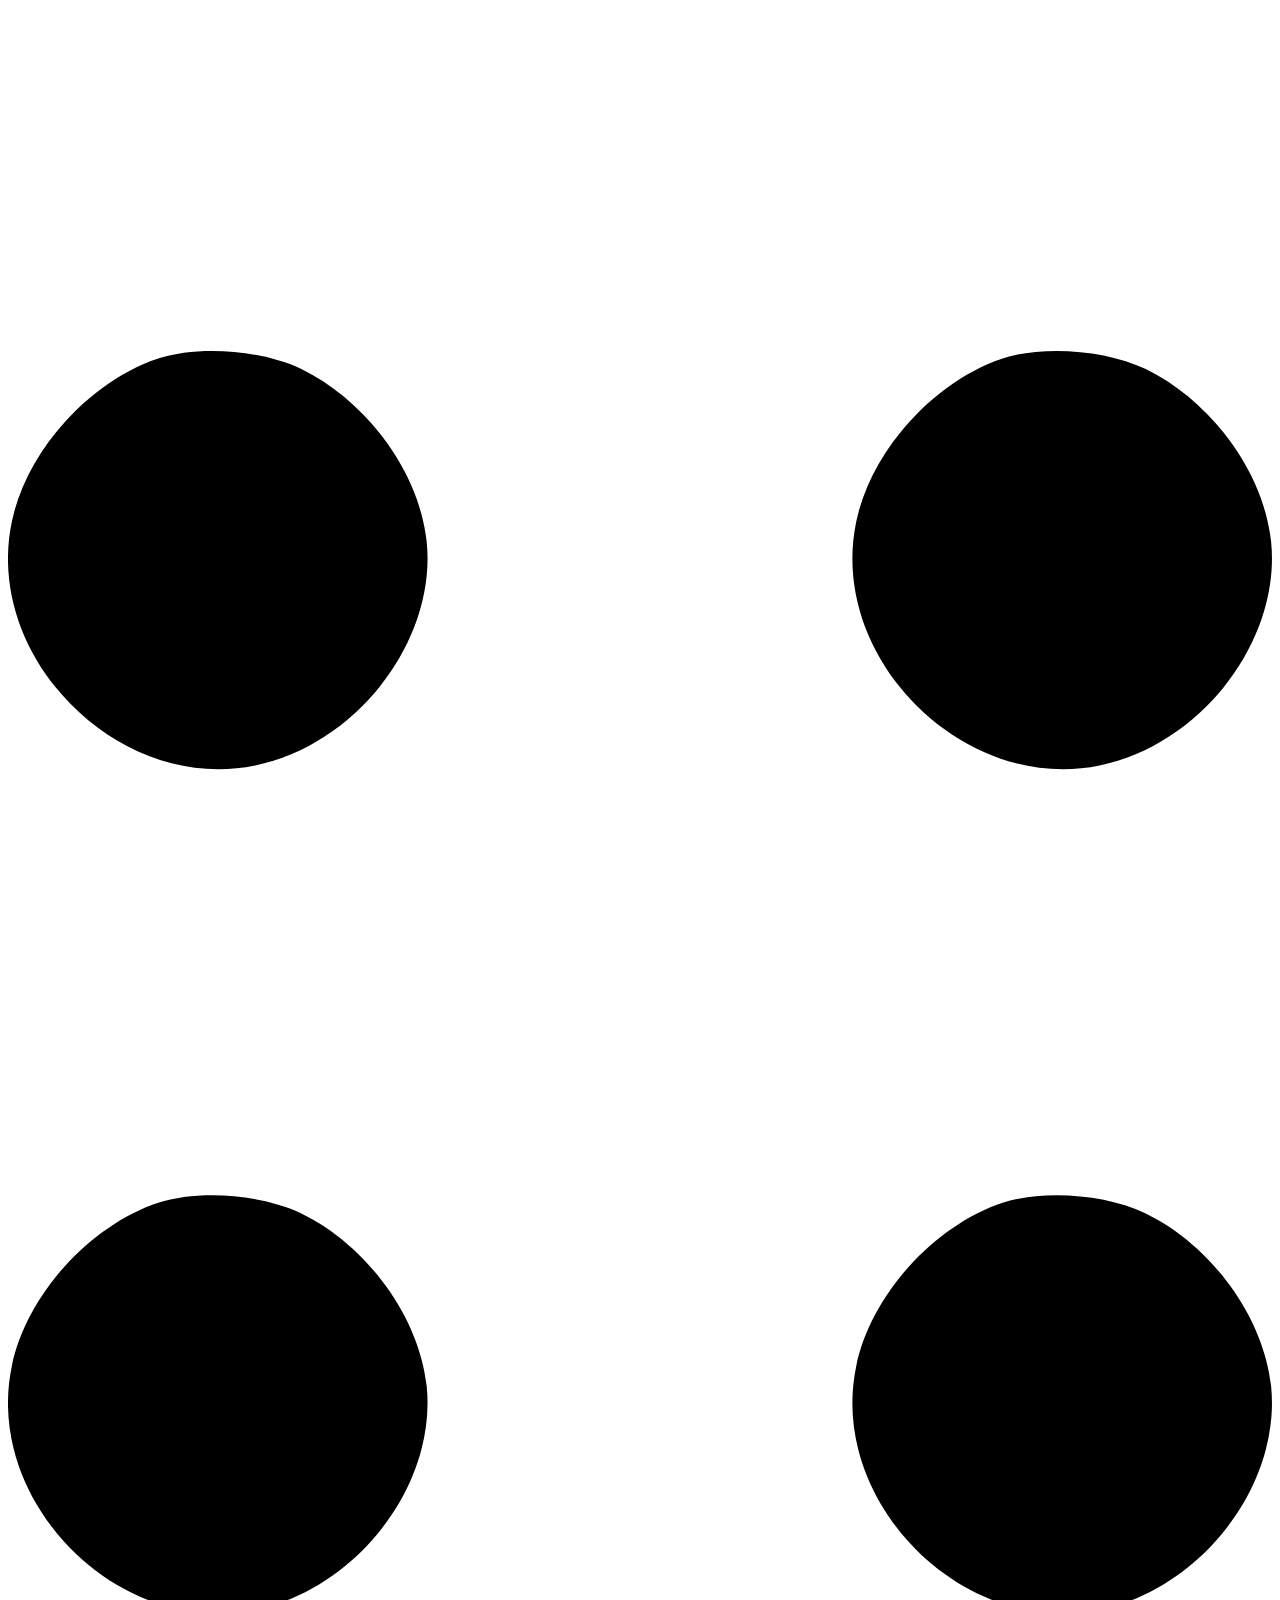
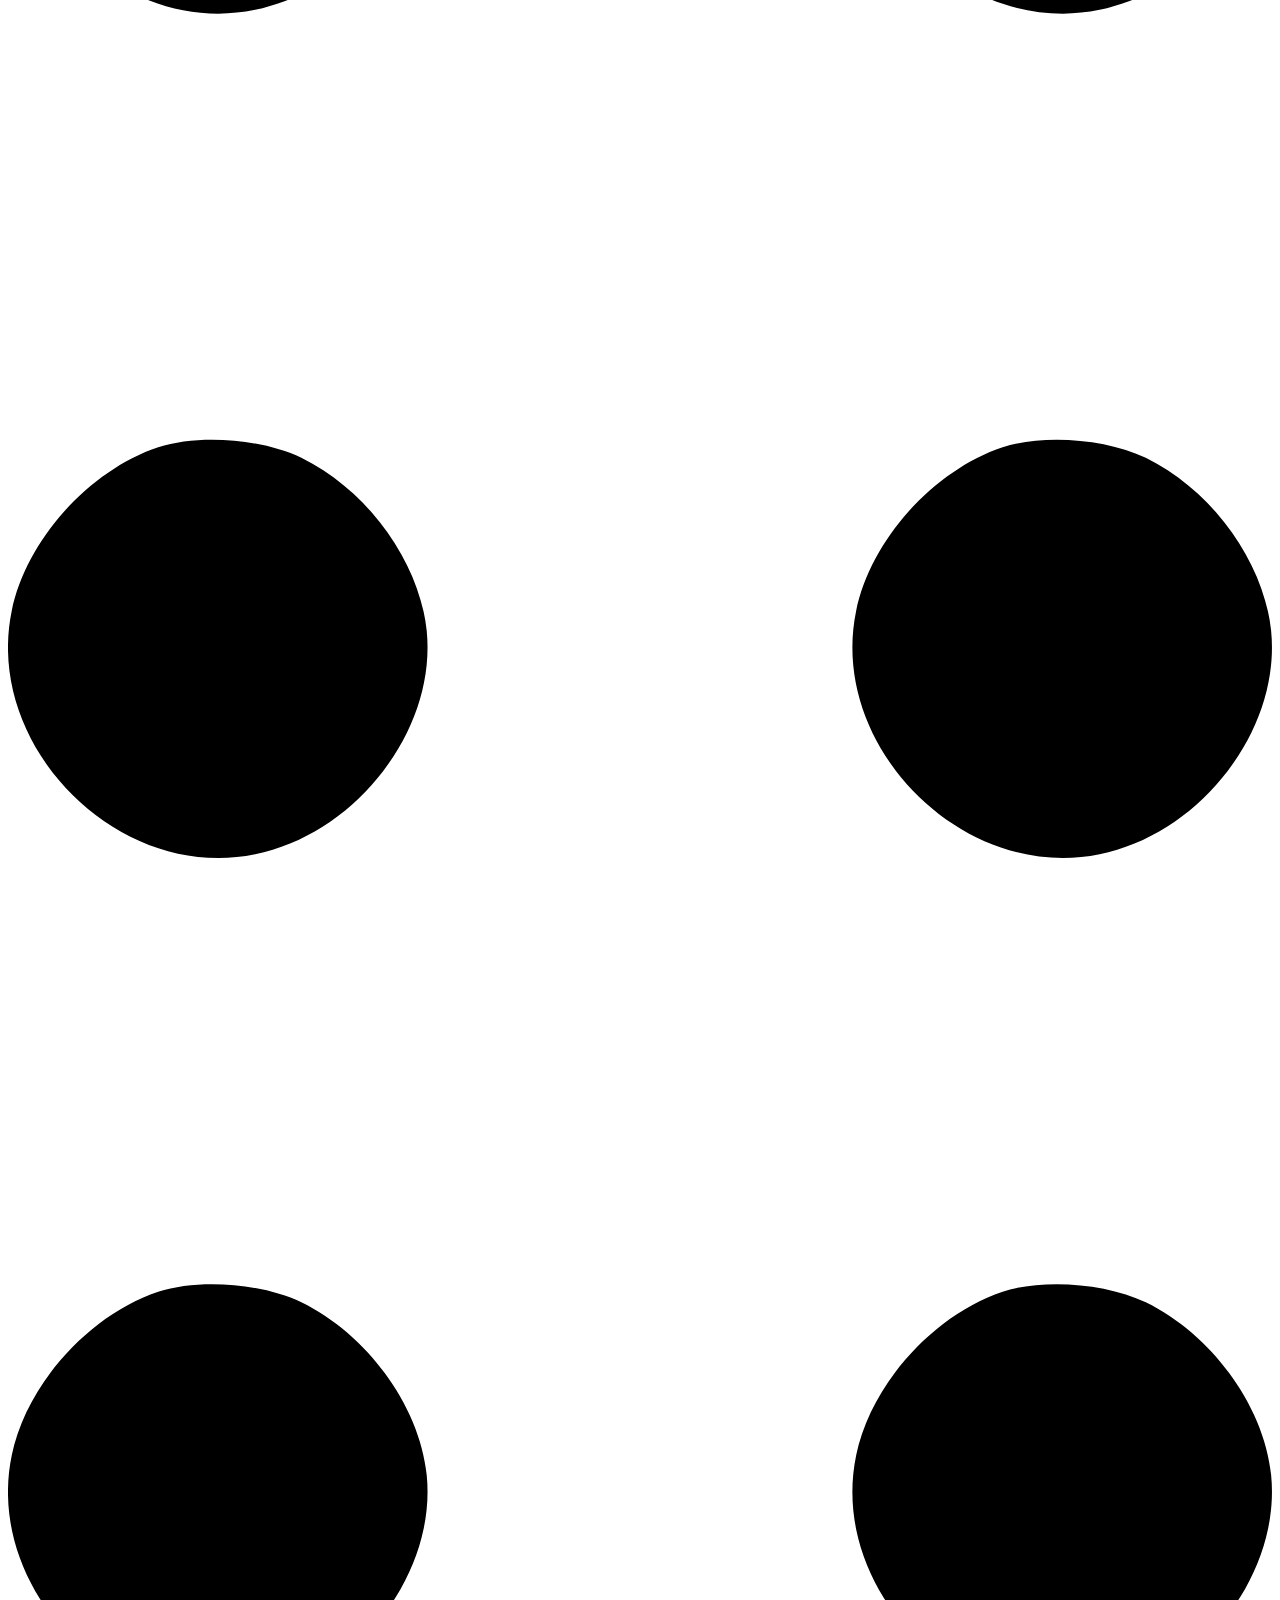
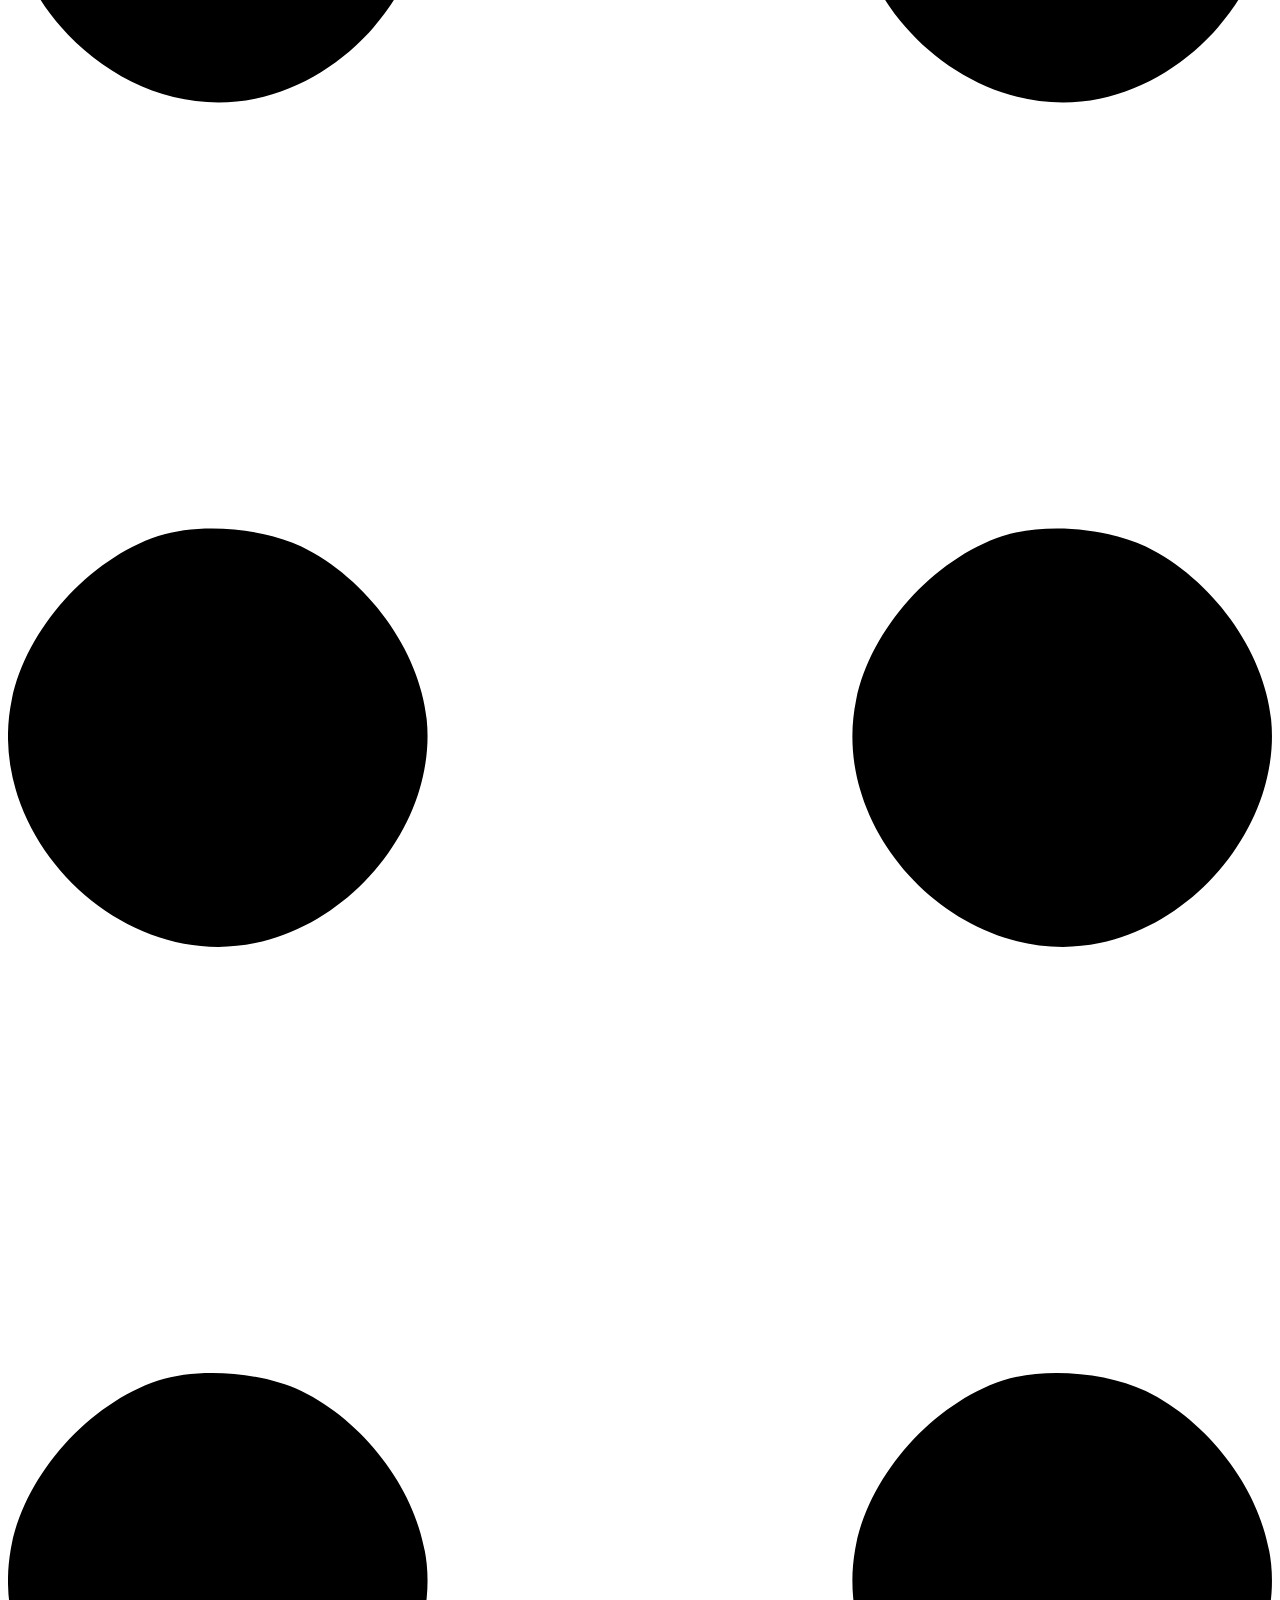
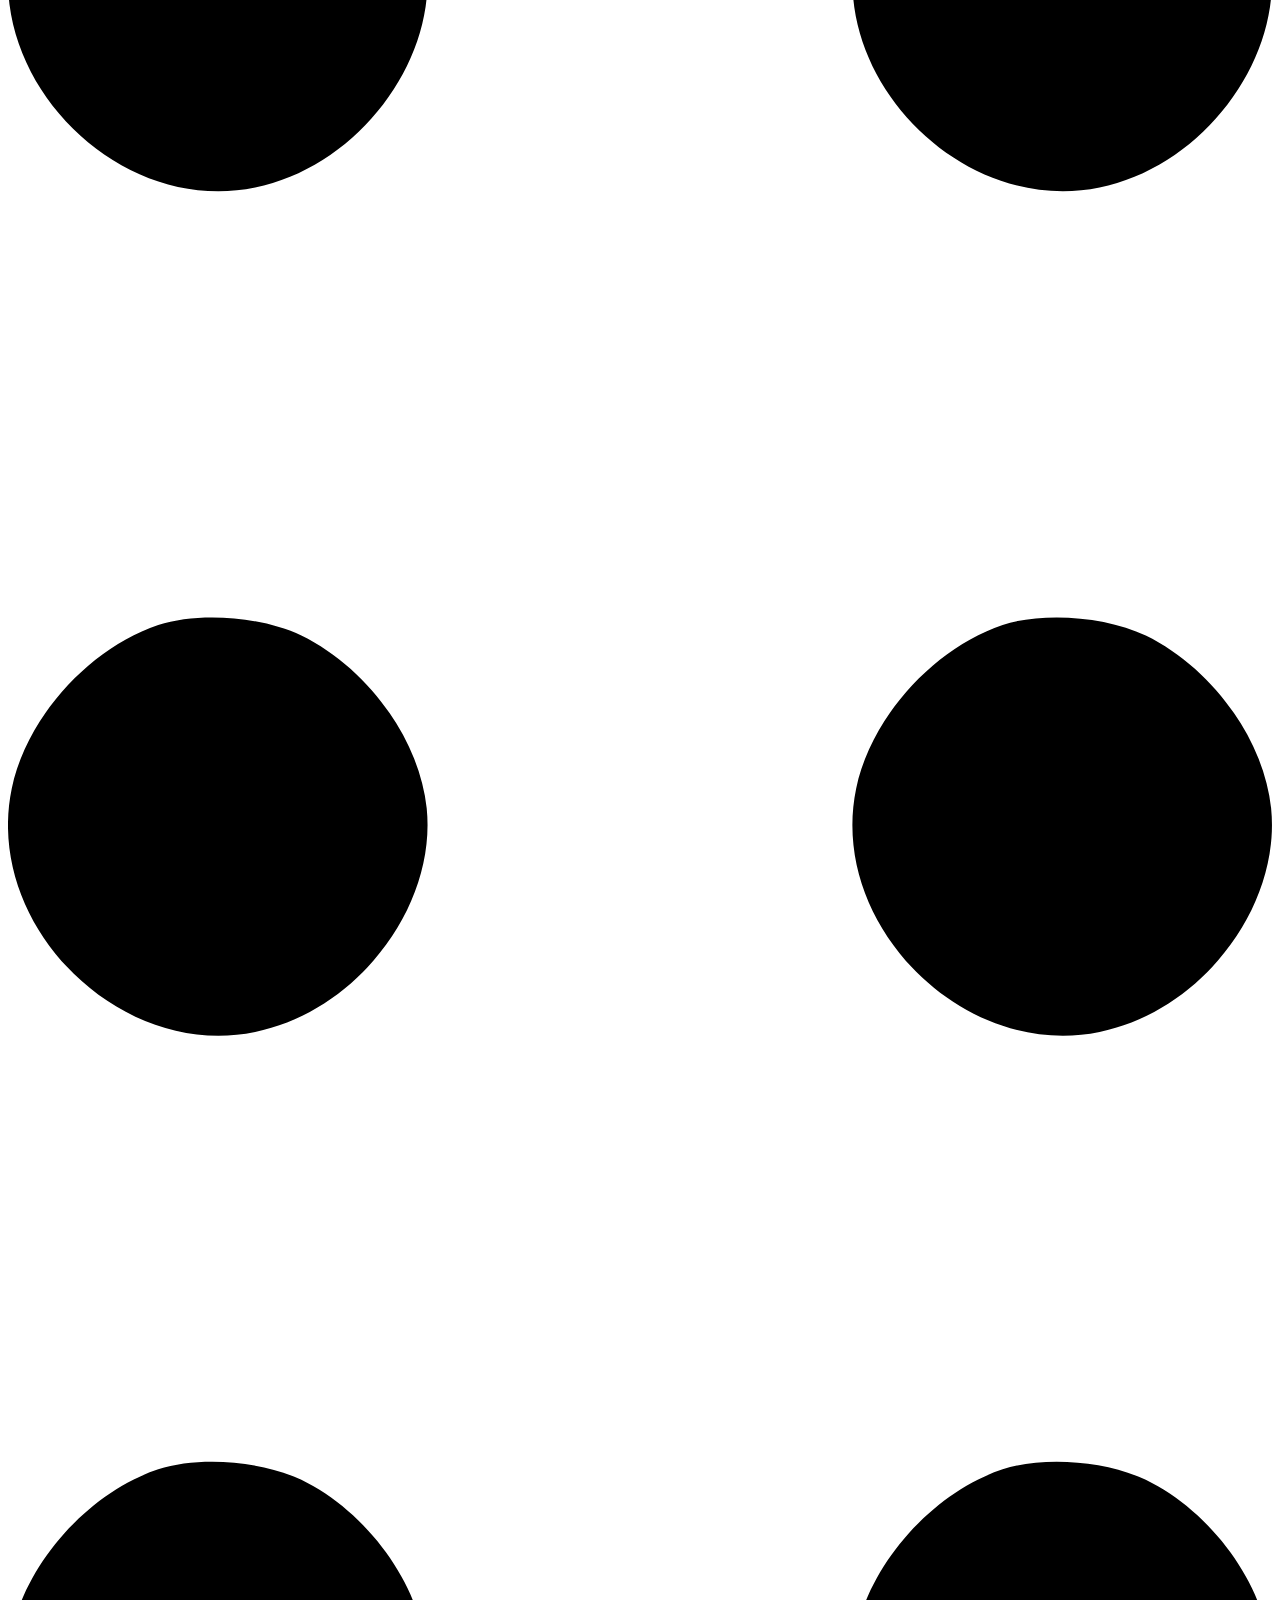
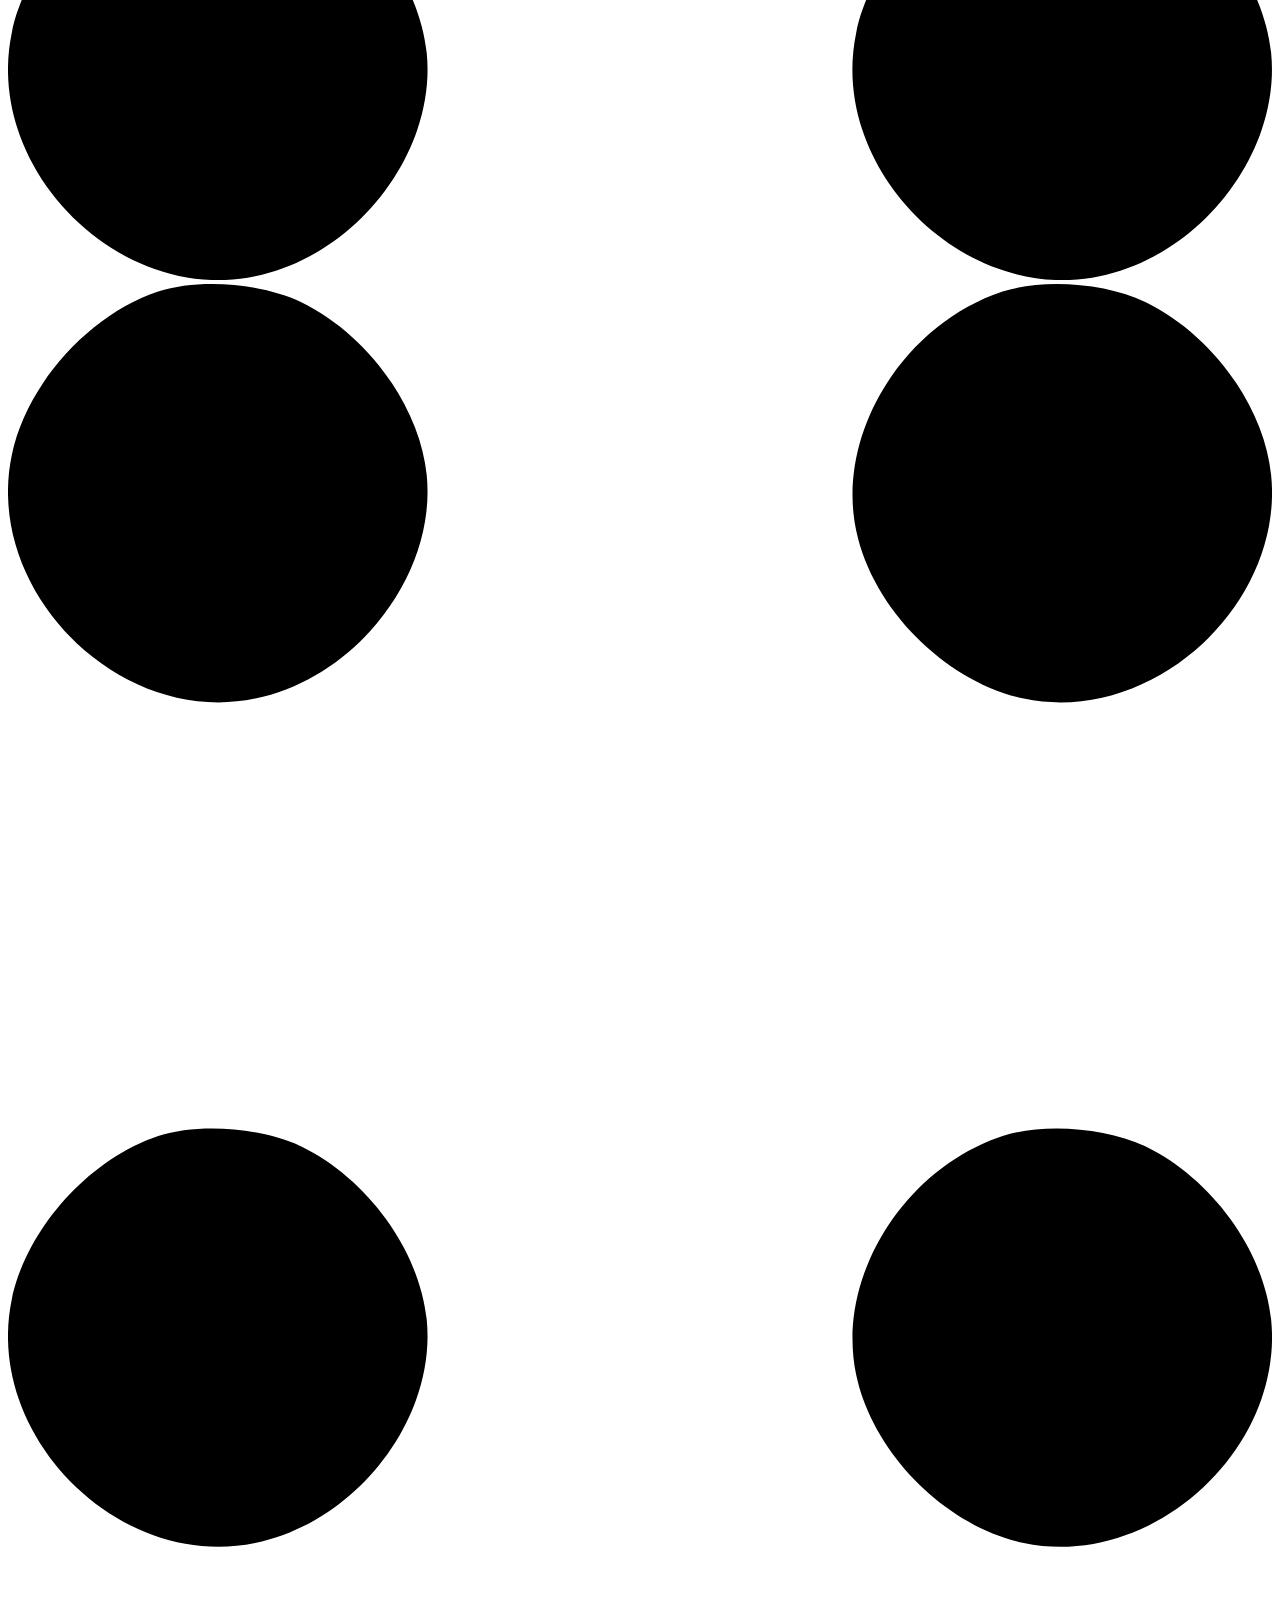
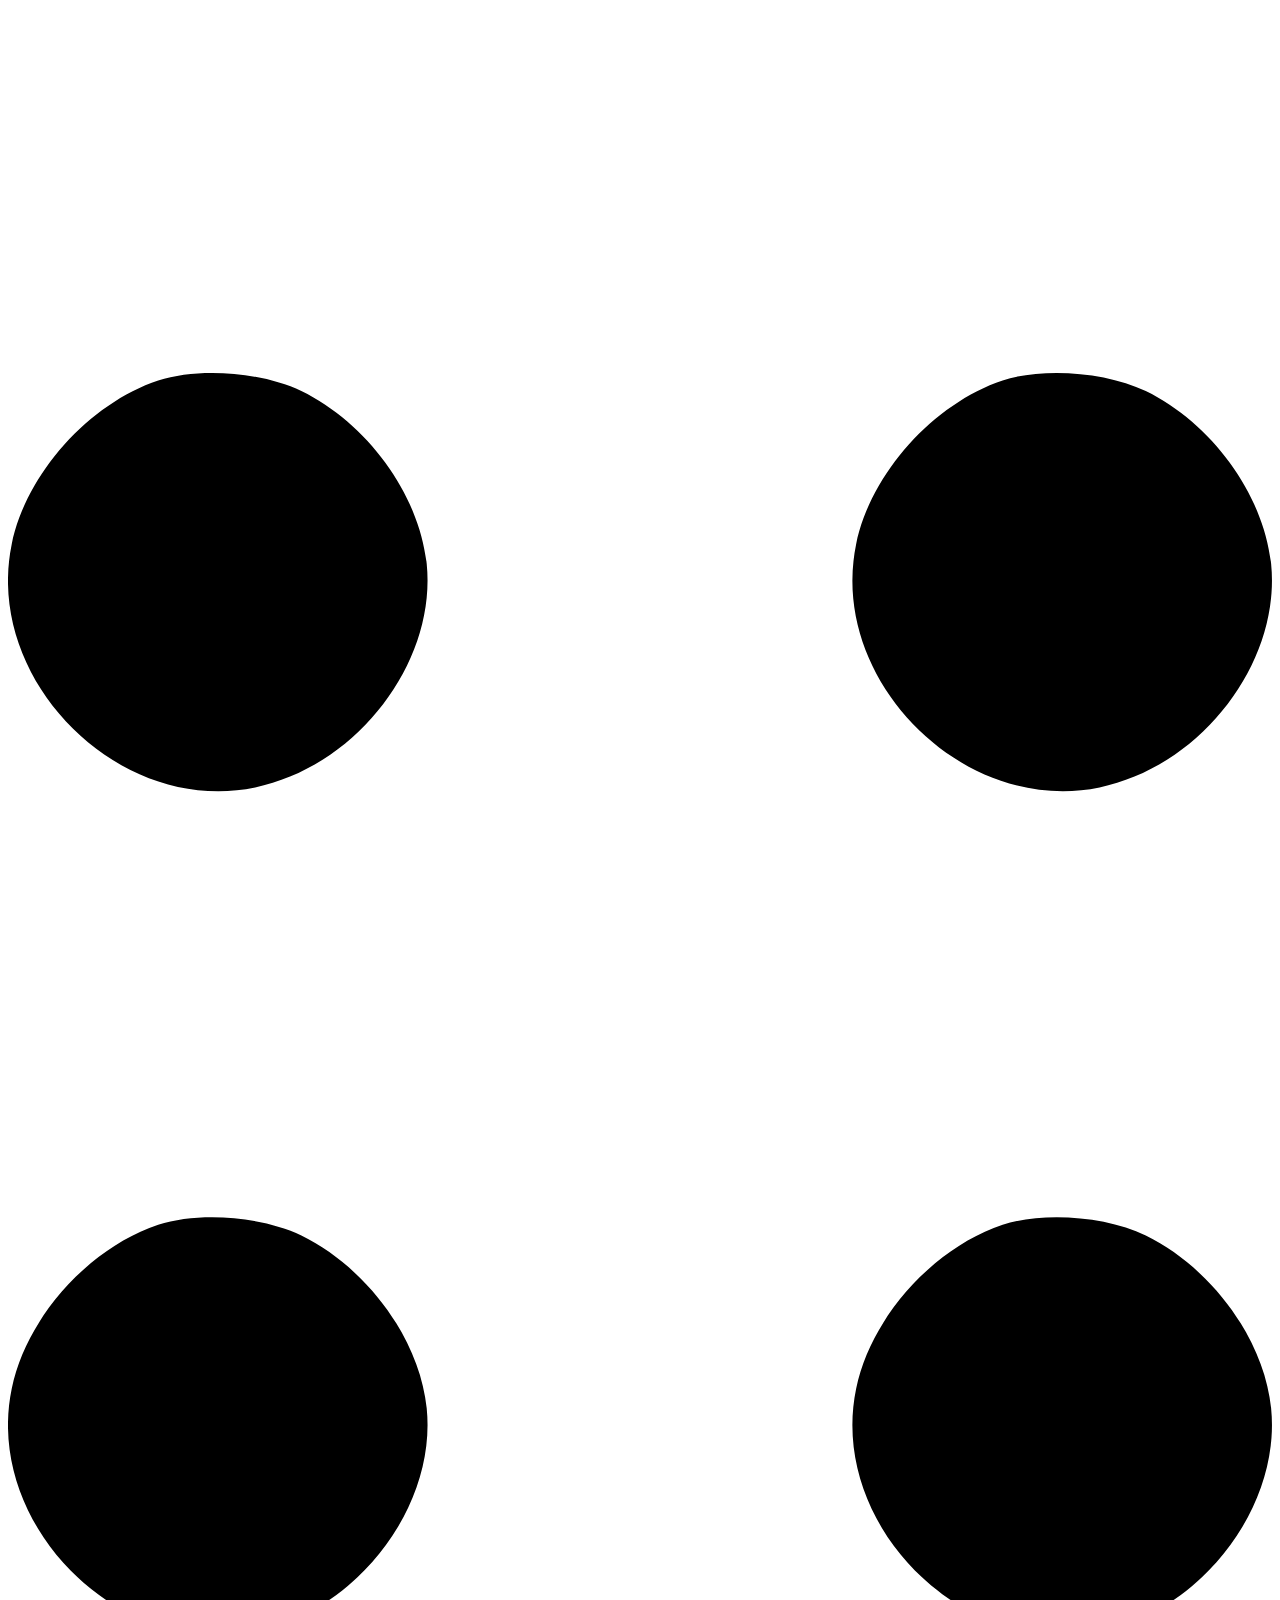
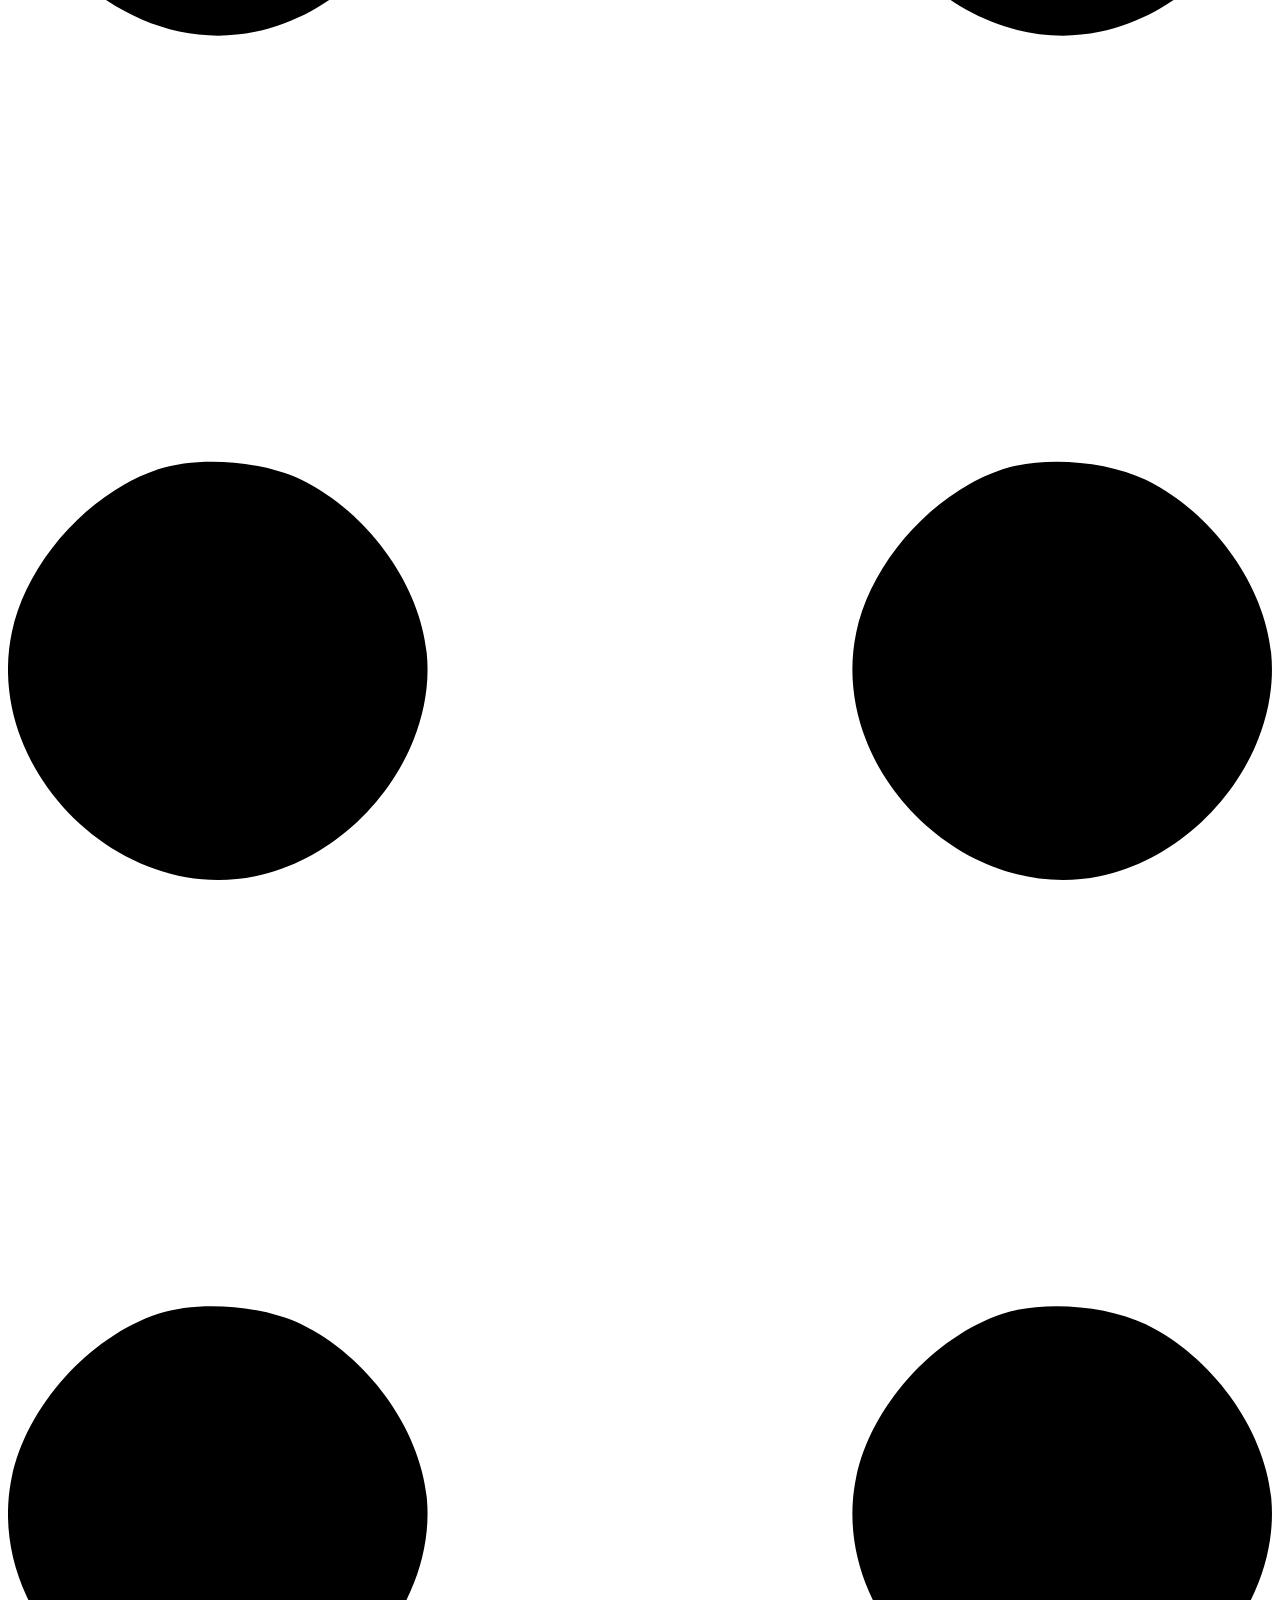
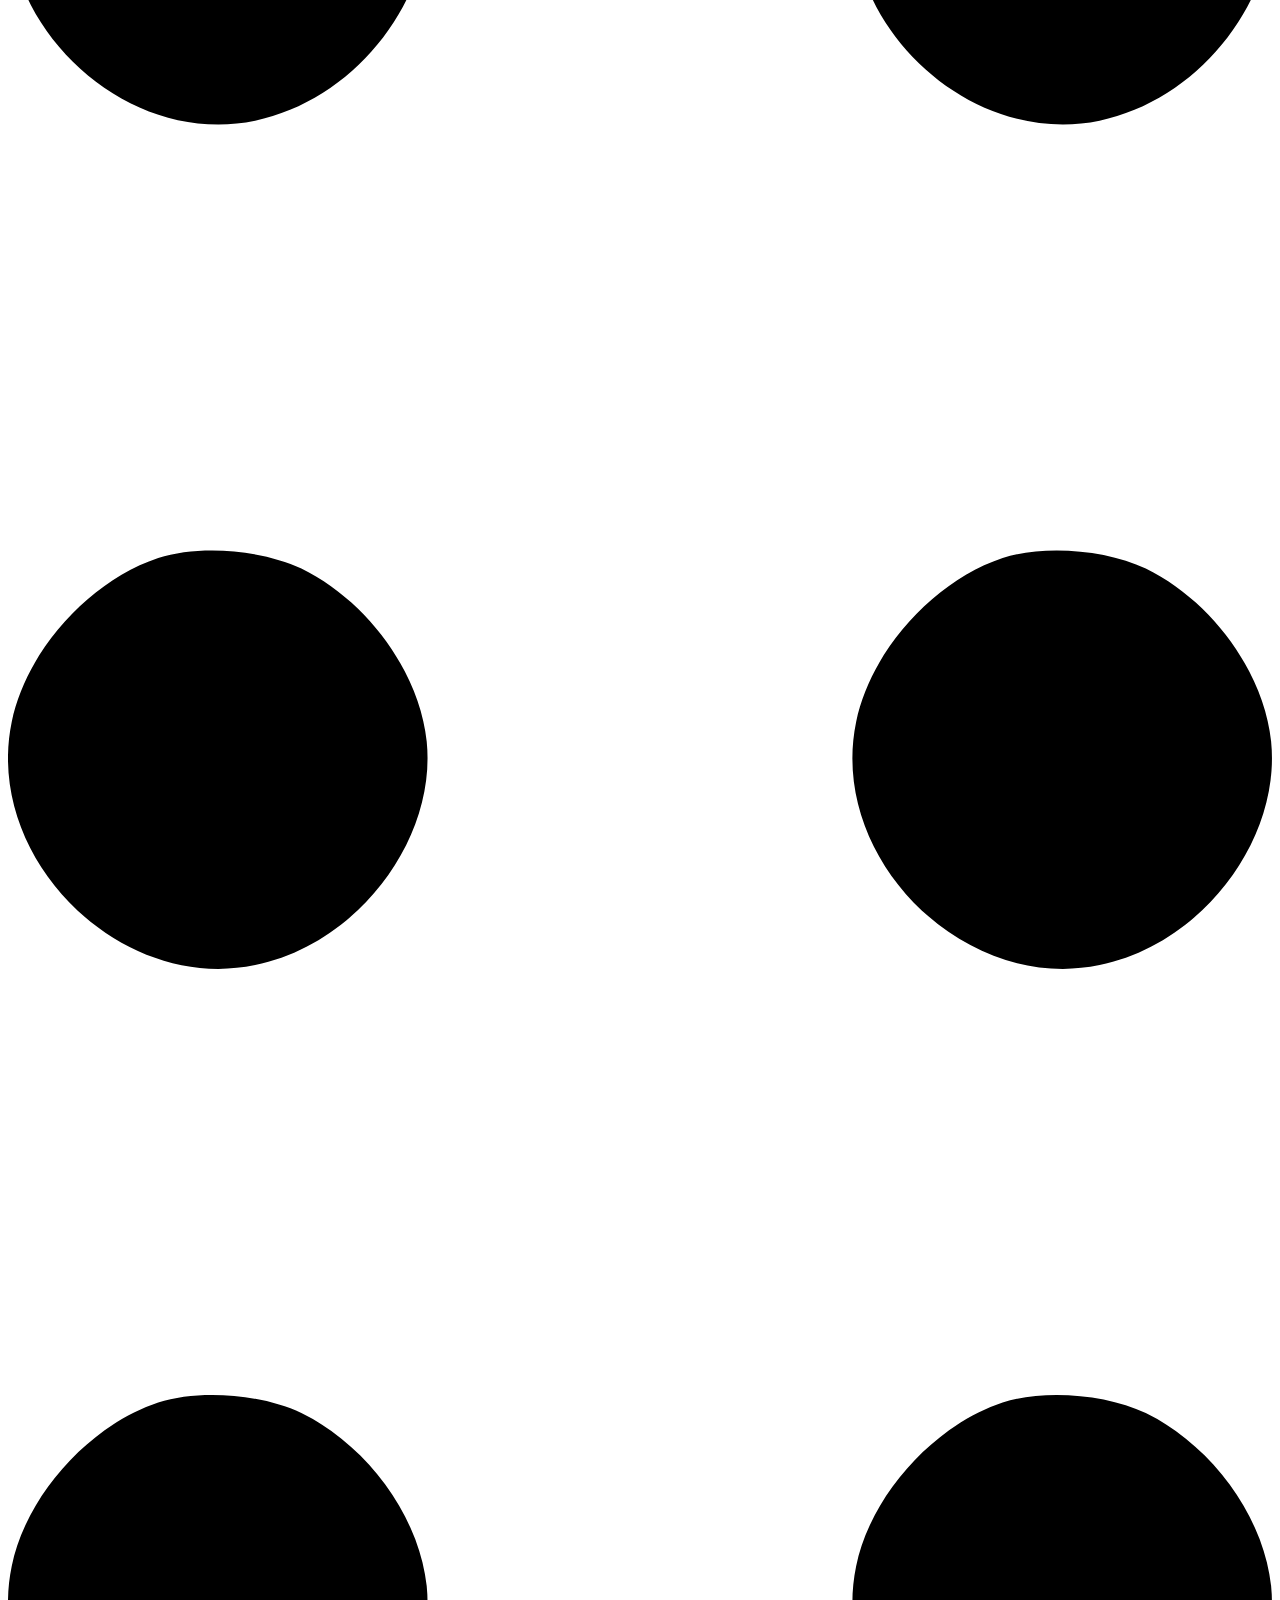
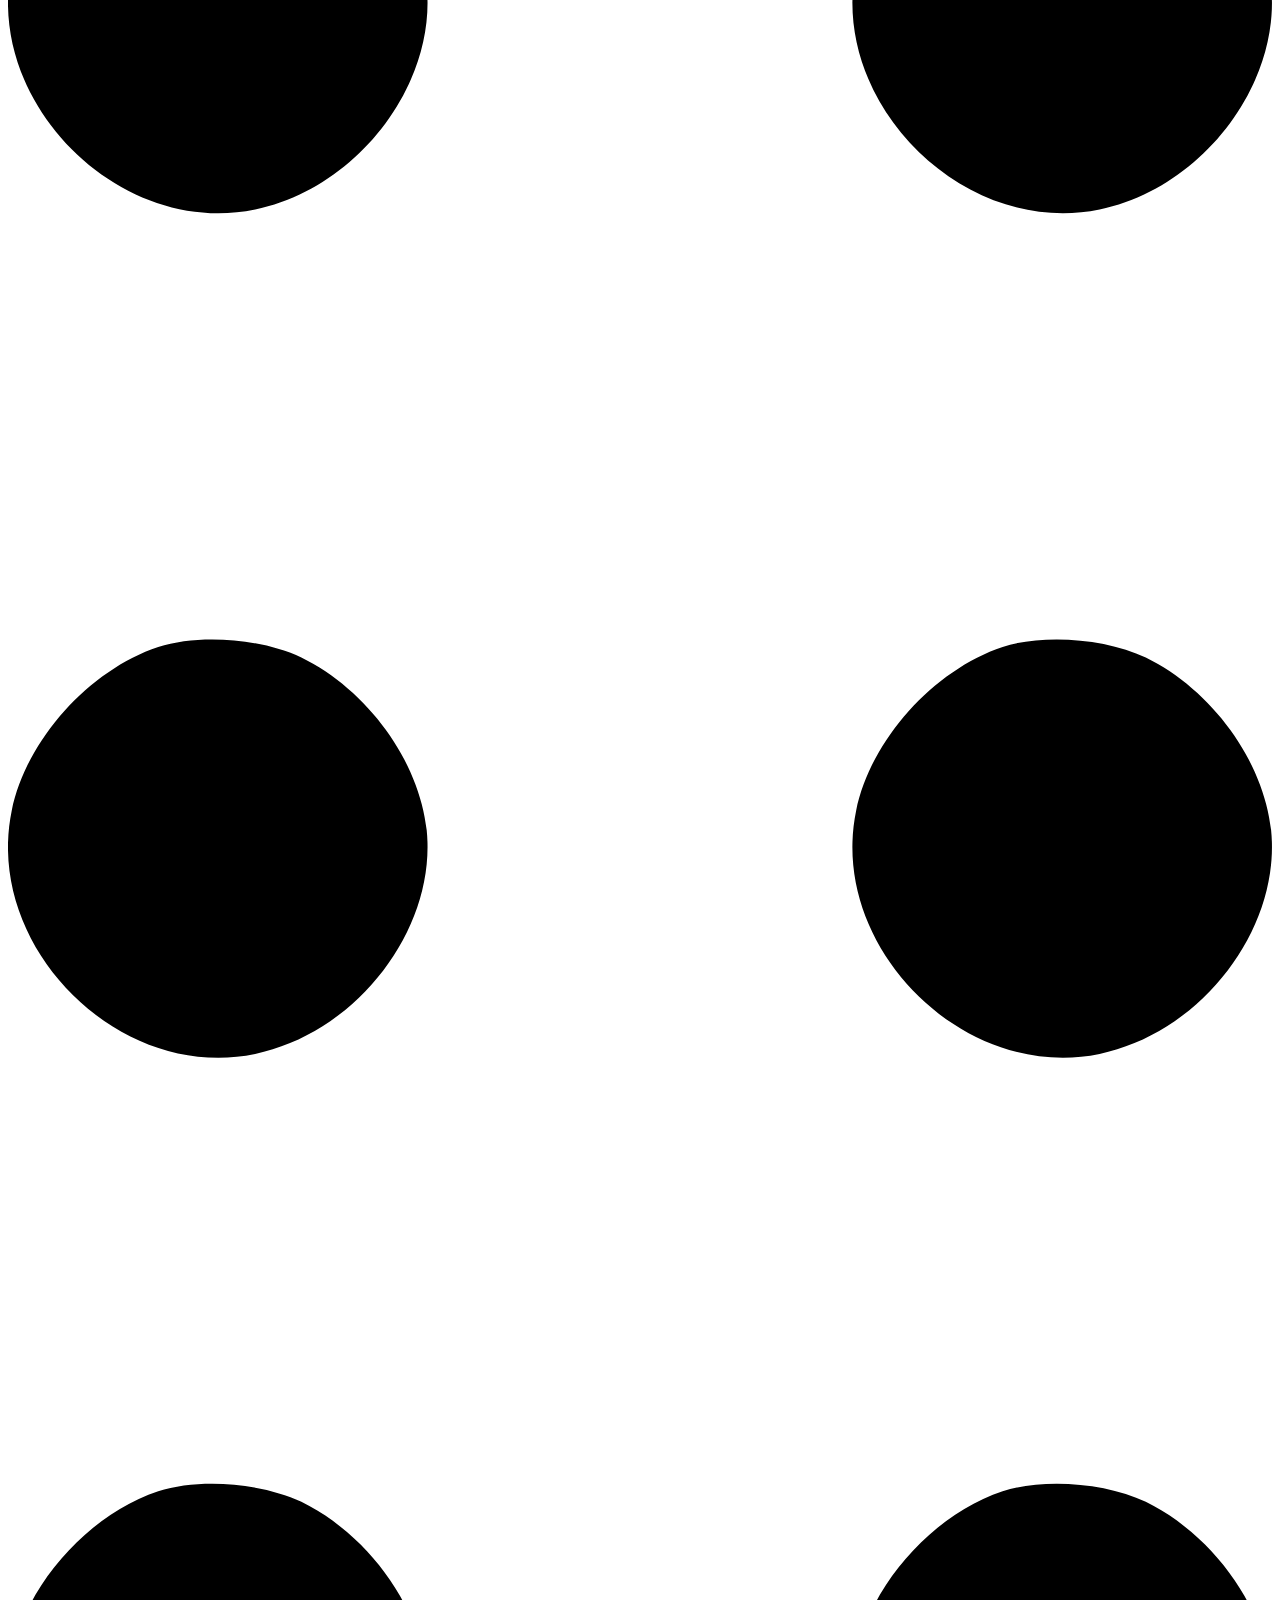
==== commit 3e43e389: "Update index.html" ====
--- a/index.html
+++ b/index.html
@@ -7,7 +7,7 @@
         <meta name="author" content="" />
         <title>Sabbir Hossen</title>
         <!-- Favicon-->
-        <link rel="icon" type="image/x-icon" href="assets/favicon.ico" />
+        <link rel="icon" type="image/x-icon" href="assets/Sabbir (2).png" />
         <!-- Custom Google font-->
         <link rel="preconnect" href="https://fonts.googleapis.com" />
         <link rel="preconnect" href="https://fonts.gstatic.com" crossorigin />
@@ -22,7 +22,7 @@
             <!-- Navigation-->
             <nav class="navbar navbar-expand-lg navbar-light bg-white py-3">
                 <div class="container px-5">
-                    <a class="navbar-brand" href="index.html"><span class="fw-bolder text-primary">Start Bootstrap</span></a>
+                    <a class="navbar-brand" href="index.html"><span class="fw-bolder text-primary">Md Sabbir Hossen</span></a>
                     <button class="navbar-toggler" type="button" data-bs-toggle="collapse" data-bs-target="#navbarSupportedContent" aria-controls="navbarSupportedContent" aria-expanded="false" aria-label="Toggle navigation"><span class="navbar-toggler-icon"></span></button>
                     <div class="collapse navbar-collapse" id="navbarSupportedContent">
                         <ul class="navbar-nav ms-auto mb-2 mb-lg-0 small fw-bolder">
@@ -42,11 +42,11 @@
                             <!-- Header text content-->
                             <div class="text-center text-xxl-start">
                                 <div class="badge bg-gradient-primary-to-secondary text-white mb-4"><div class="text-uppercase">Design &middot; Development &middot; Marketing</div></div>
-                                <div class="fs-3 fw-light text-muted">I can help your business to</div>
-                                <h1 class="display-3 fw-bolder mb-5"><span class="text-gradient d-inline">Get online and grow fast</span></h1>
+                                <div class="fs-3 fw-light text-muted">I drive research and innovation with Machine Learning</div>
+                                <h5 class="display-3 fw-bolder mb-5"><span span class="text-gradient d-inline">Exploring Machine Learning to solve real-world challenges.</span></h1>
                                 <div class="d-grid gap-3 d-sm-flex justify-content-sm-center justify-content-xxl-start mb-3">
-                                    <a class="btn btn-primary btn-lg px-5 py-3 me-sm-3 fs-6 fw-bolder" href="resume.html">Resume</a>
-                                    <a class="btn btn-outline-dark btn-lg px-5 py-3 fs-6 fw-bolder" href="projects.html">Projects</a>
+                                    <a class="btn btn-primary btn-lg px-5 py-3 me-sm-3 fs-6 fw-bolder" href="resume.html">Profile</a>
+                                    <a class="btn btn-outline-dark btn-lg px-5 py-3 fs-6 fw-bolder" href="projects.html">Publications</a>
                                 </div>
                             </div>
                         </div>
@@ -182,8 +182,8 @@
                         <div class="col-xxl-8">
                             <div class="text-center my-5">
                                 <h2 class="display-5 fw-bolder"><span class="text-gradient d-inline">About Me</span></h2>
-                                <p class="lead fw-light mb-4">My name is Start Bootstrap and I help brands grow.</p>
-                                <p class="text-muted">Lorem ipsum dolor sit amet, consectetur adipisicing elit. Fugit dolorum itaque qui unde quisquam consequatur autem. Eveniet quasi nobis aliquid cumque officiis sed rem iure ipsa! Praesentium ratione atque dolorem?</p>
+                                <p class="lead fw-light mb-4">My name is Sabbir Hossen, and I am a researcher passionate about Machine Learning.</p>
+                                    <p style="text-align: justify;">I have recently completed my graduation from Bangladesh University. The field of machine learning drastically interests me. My research interests lie in Machine Learning and Deep Learning. I have a technical background in the field, have completed several research projects, and have an analytical approach to problem-solving. I always love to learn, self-motivated, positive thinker and hard worker person. I am eager to further my studies by pursuing a Ph.D. I am looking for a Ph.D Position in a competitive academic environment where I can solve challenges in Machine Learning models and algorithms, contribute to cutting-edge research, and prepare for a career in academia or industry.</p>
                                 <div class="d-flex justify-content-center fs-2 gap-4">
                                     <a class="text-gradient" href="#!"><i class="bi bi-twitter"></i></a>
                                     <a class="text-gradient" href="#!"><i class="bi bi-linkedin"></i></a>
@@ -199,7 +199,7 @@
         <footer class="bg-white py-4 mt-auto">
             <div class="container px-5">
                 <div class="row align-items-center justify-content-between flex-column flex-sm-row">
-                    <div class="col-auto"><div class="small m-0">Copyright &copy; Your Website 2023</div></div>
+                    <div class="col-auto"><div class="small m-0">Copyright &copy; Sabbir Hossen 2024</div></div>
                     <div class="col-auto">
                         <a class="small" href="#!">Privacy</a>
                         <span class="mx-1">&middot;</span>
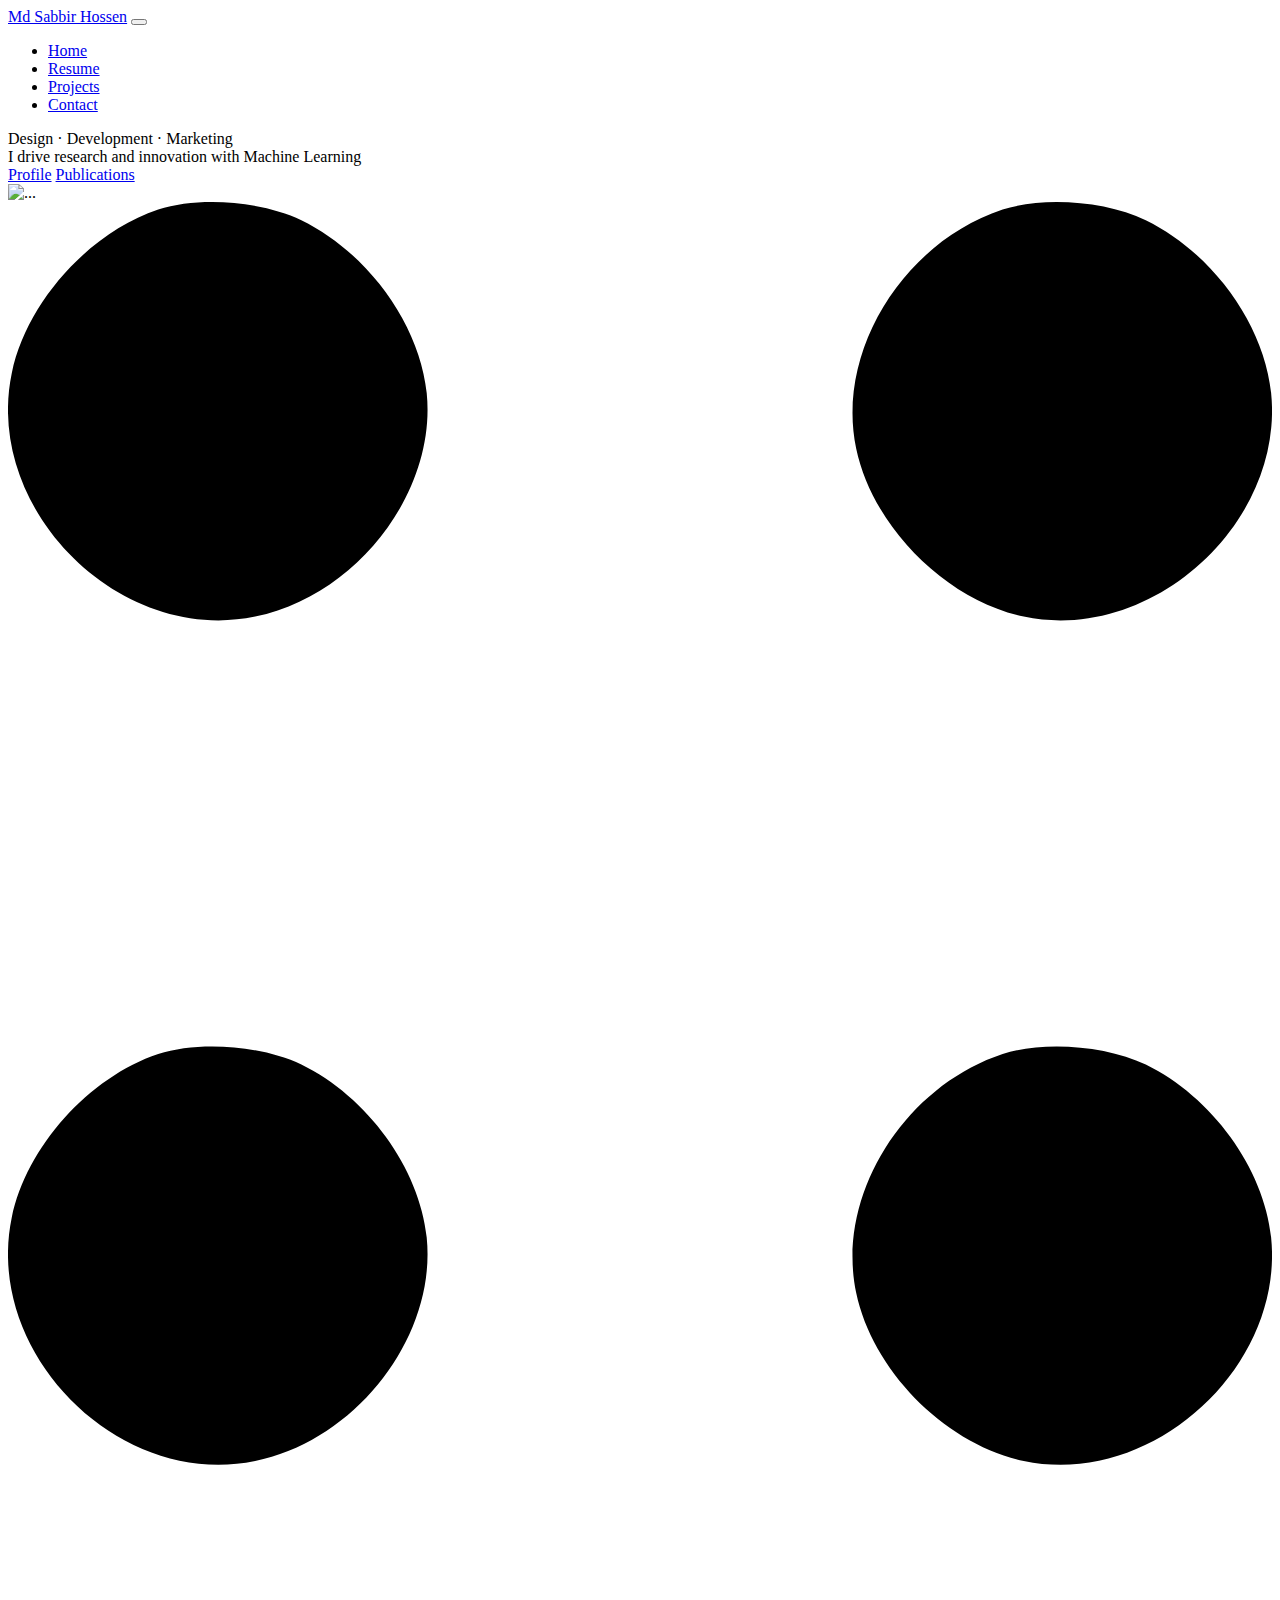
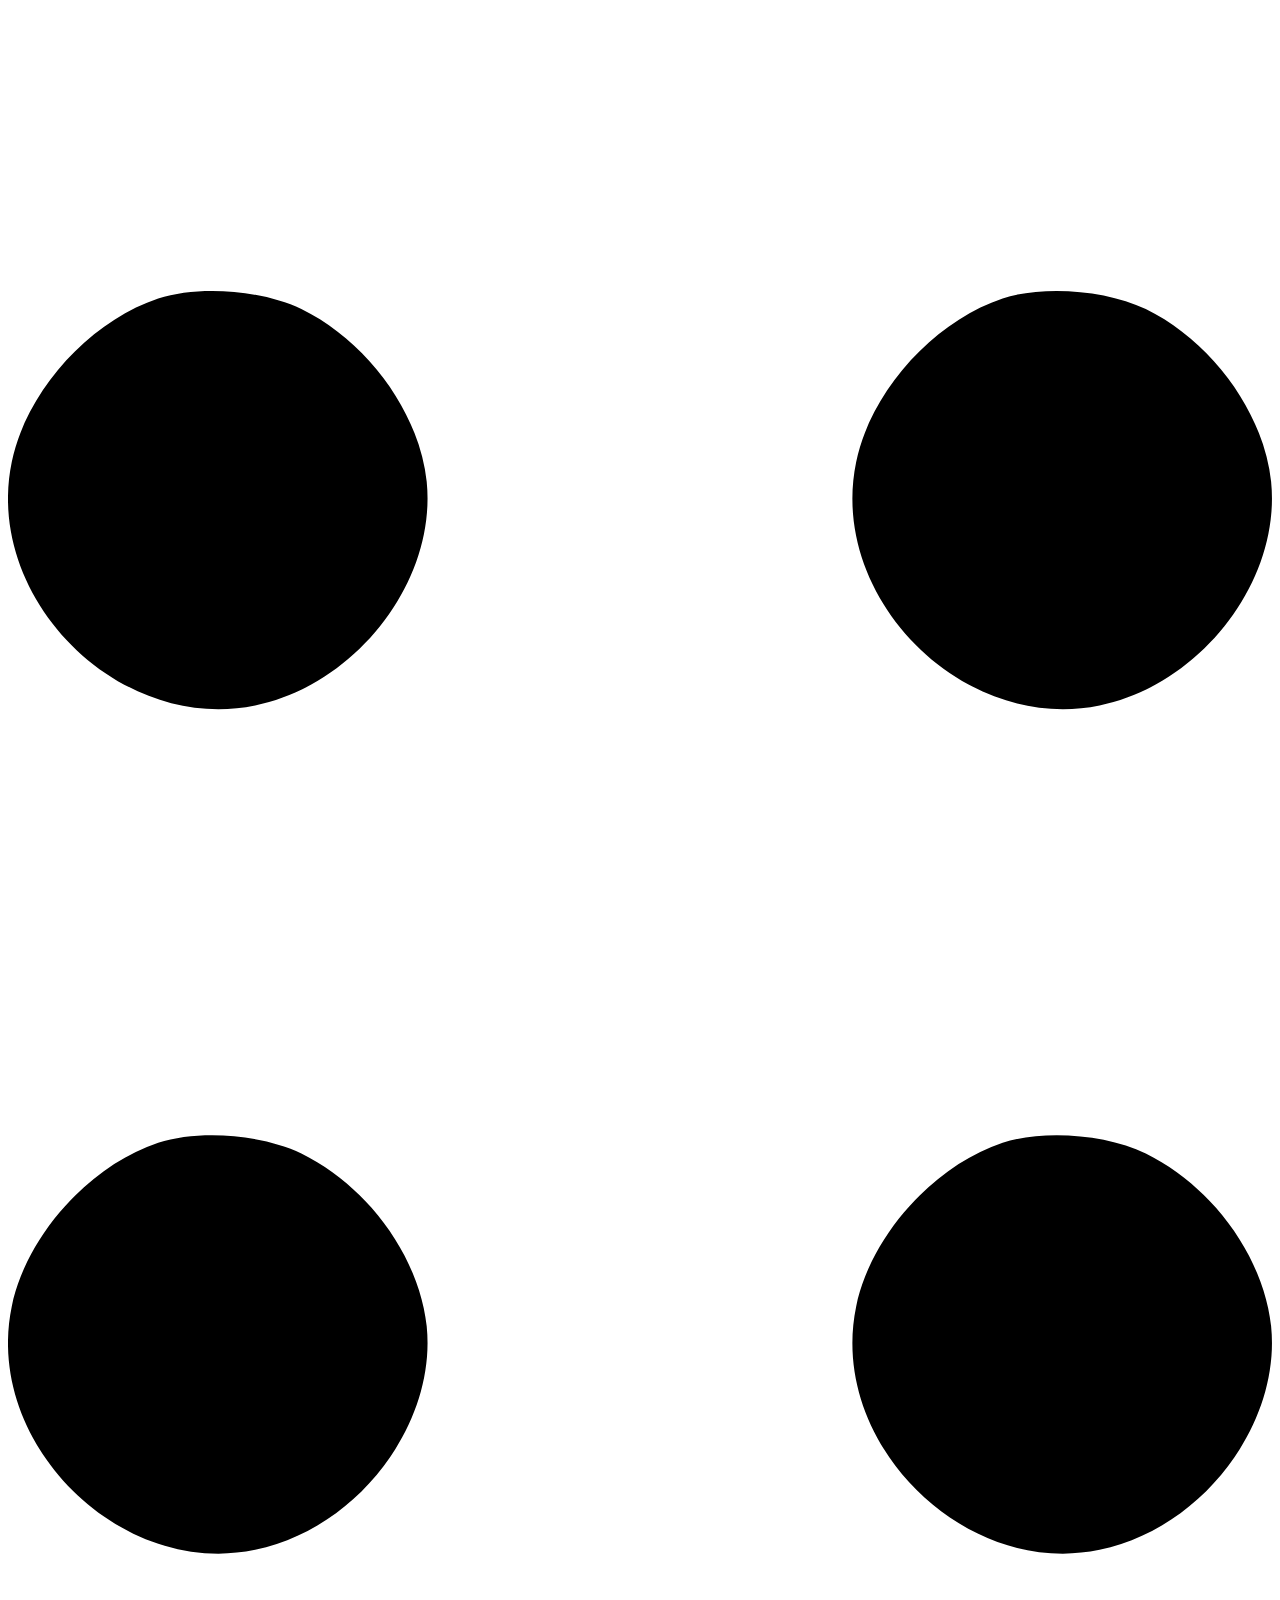
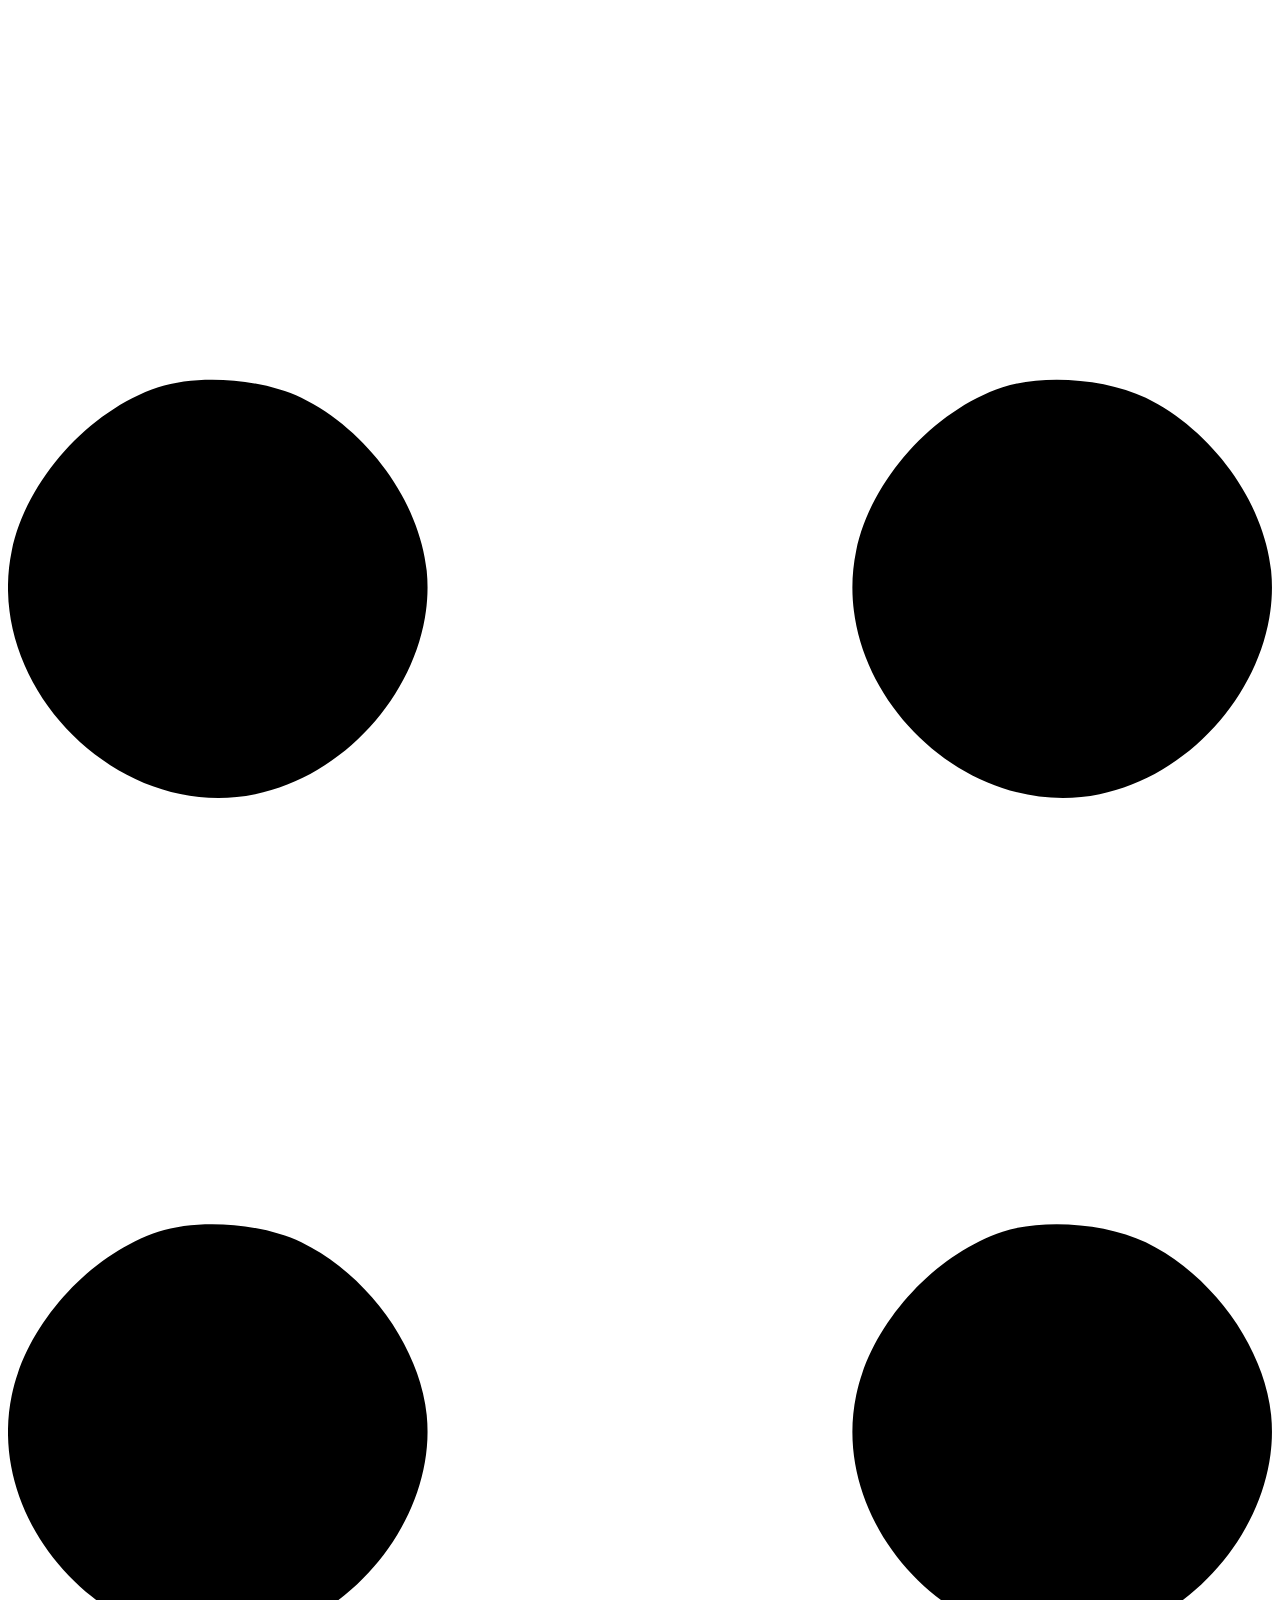
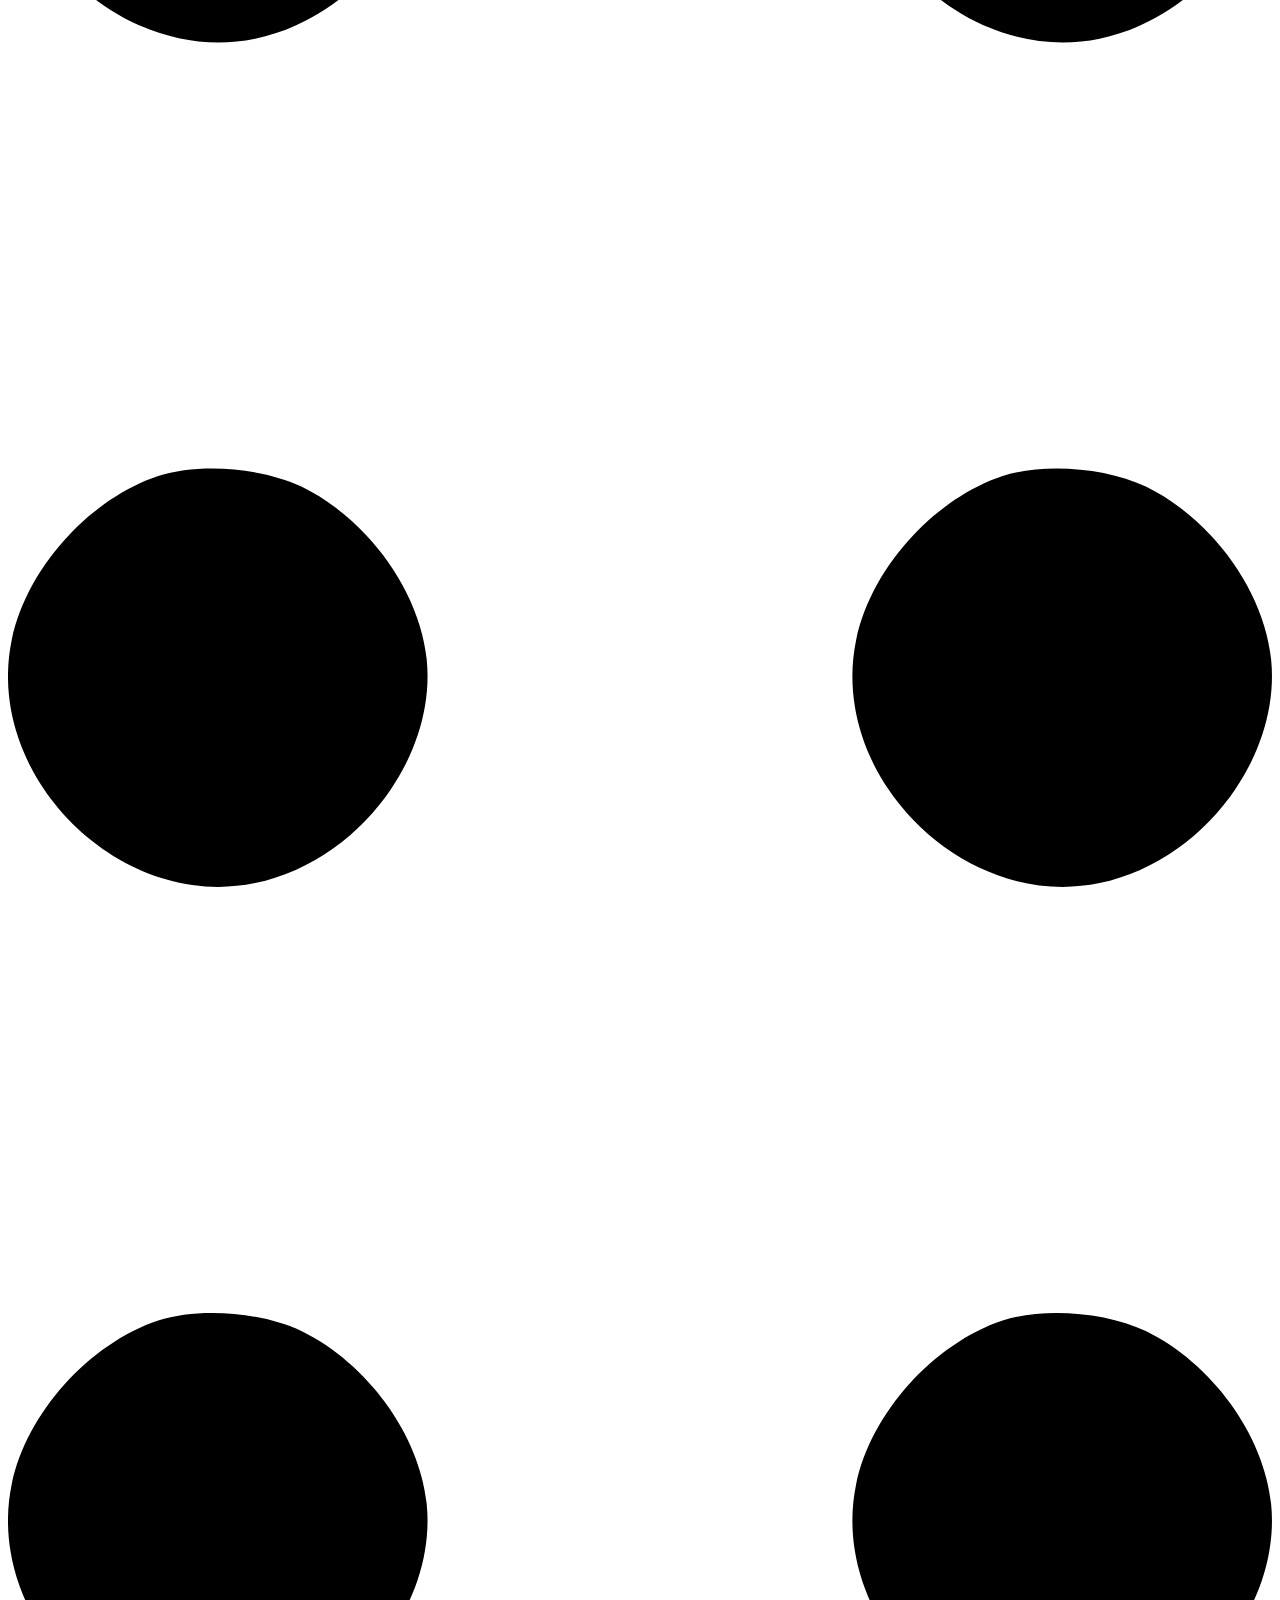
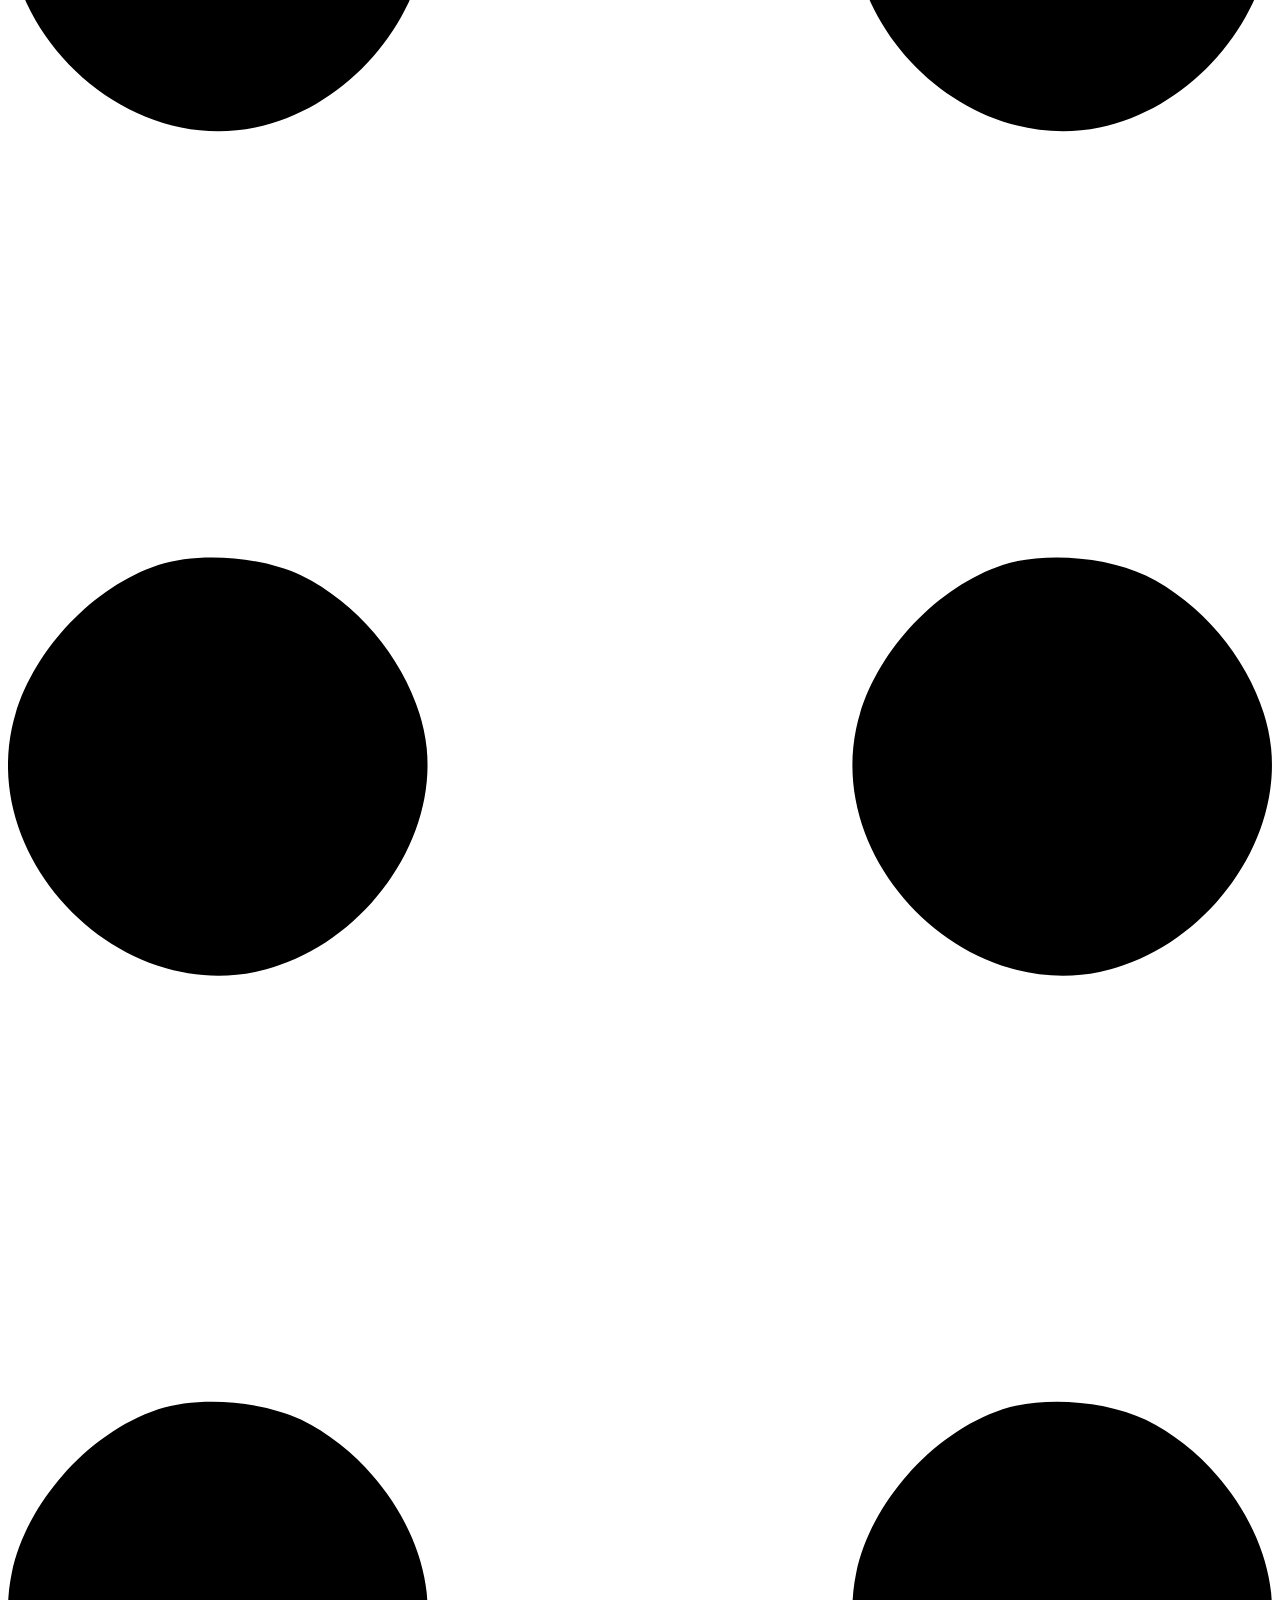
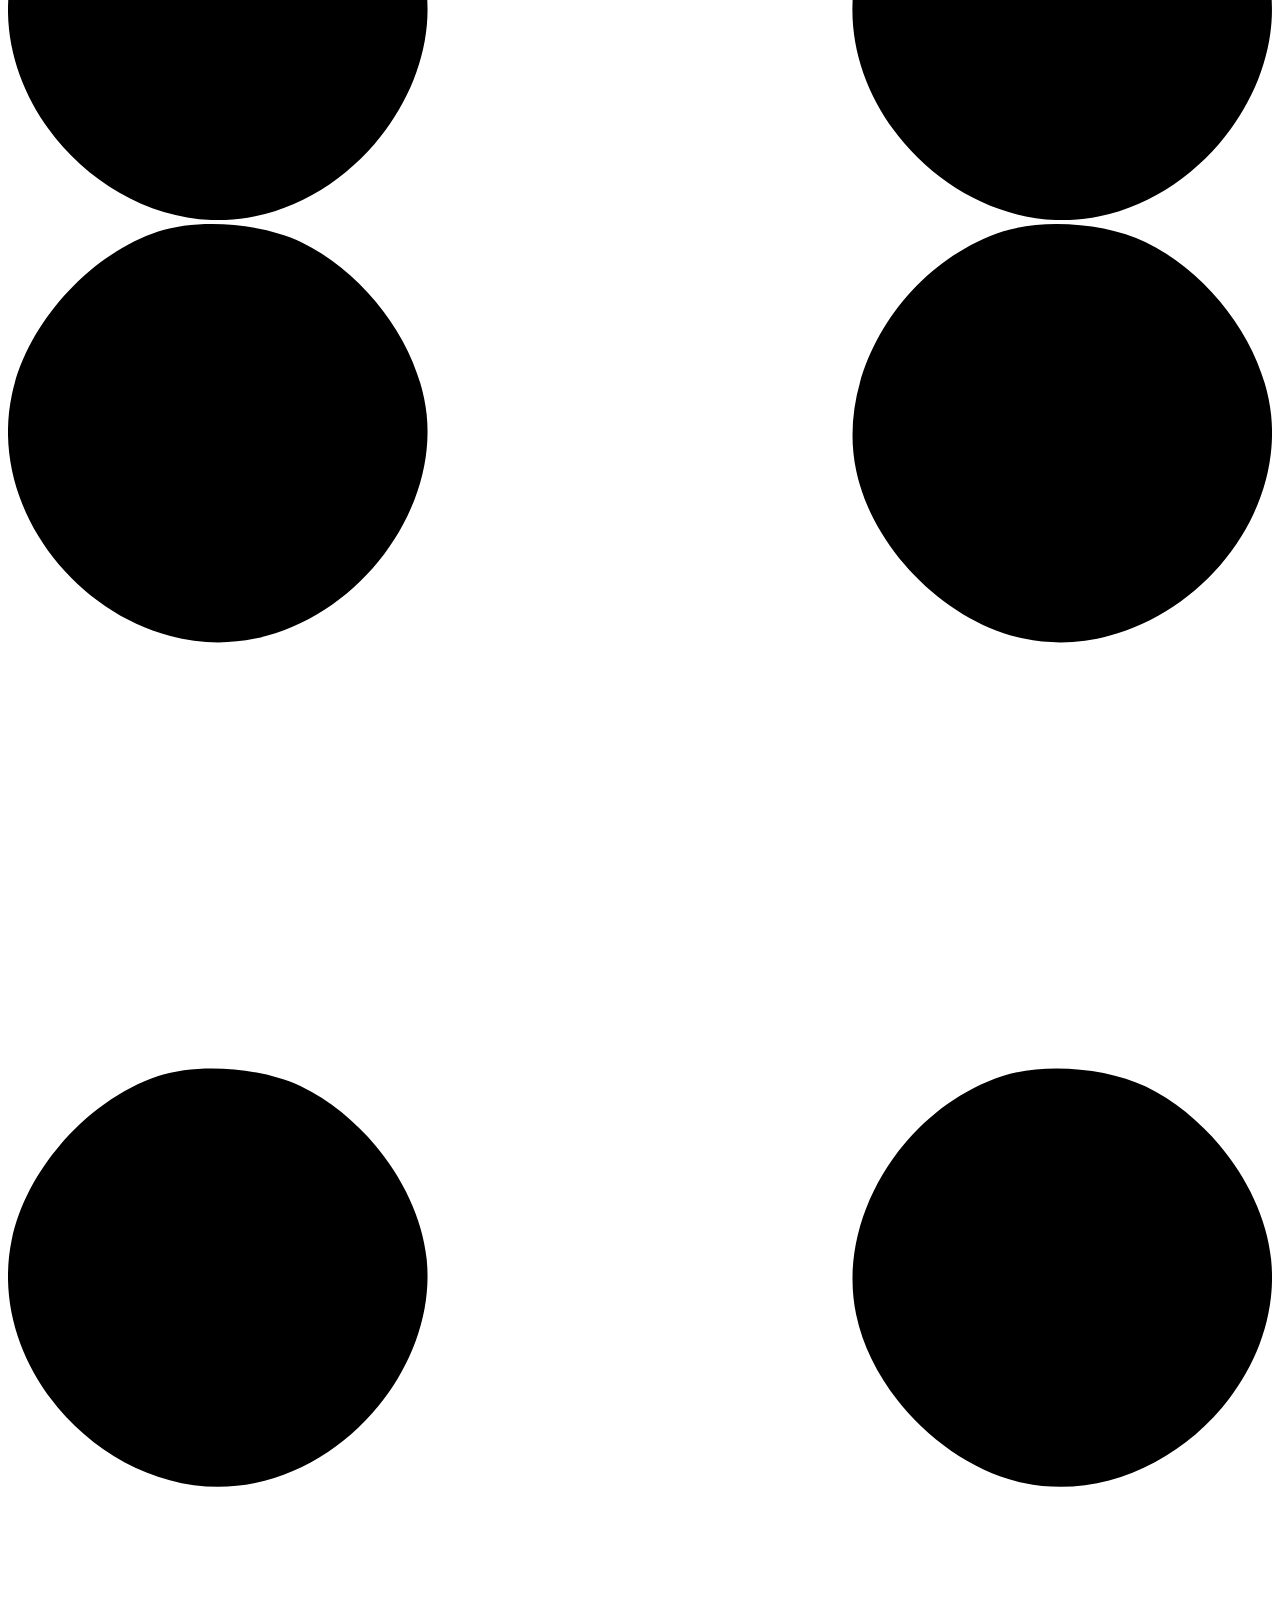
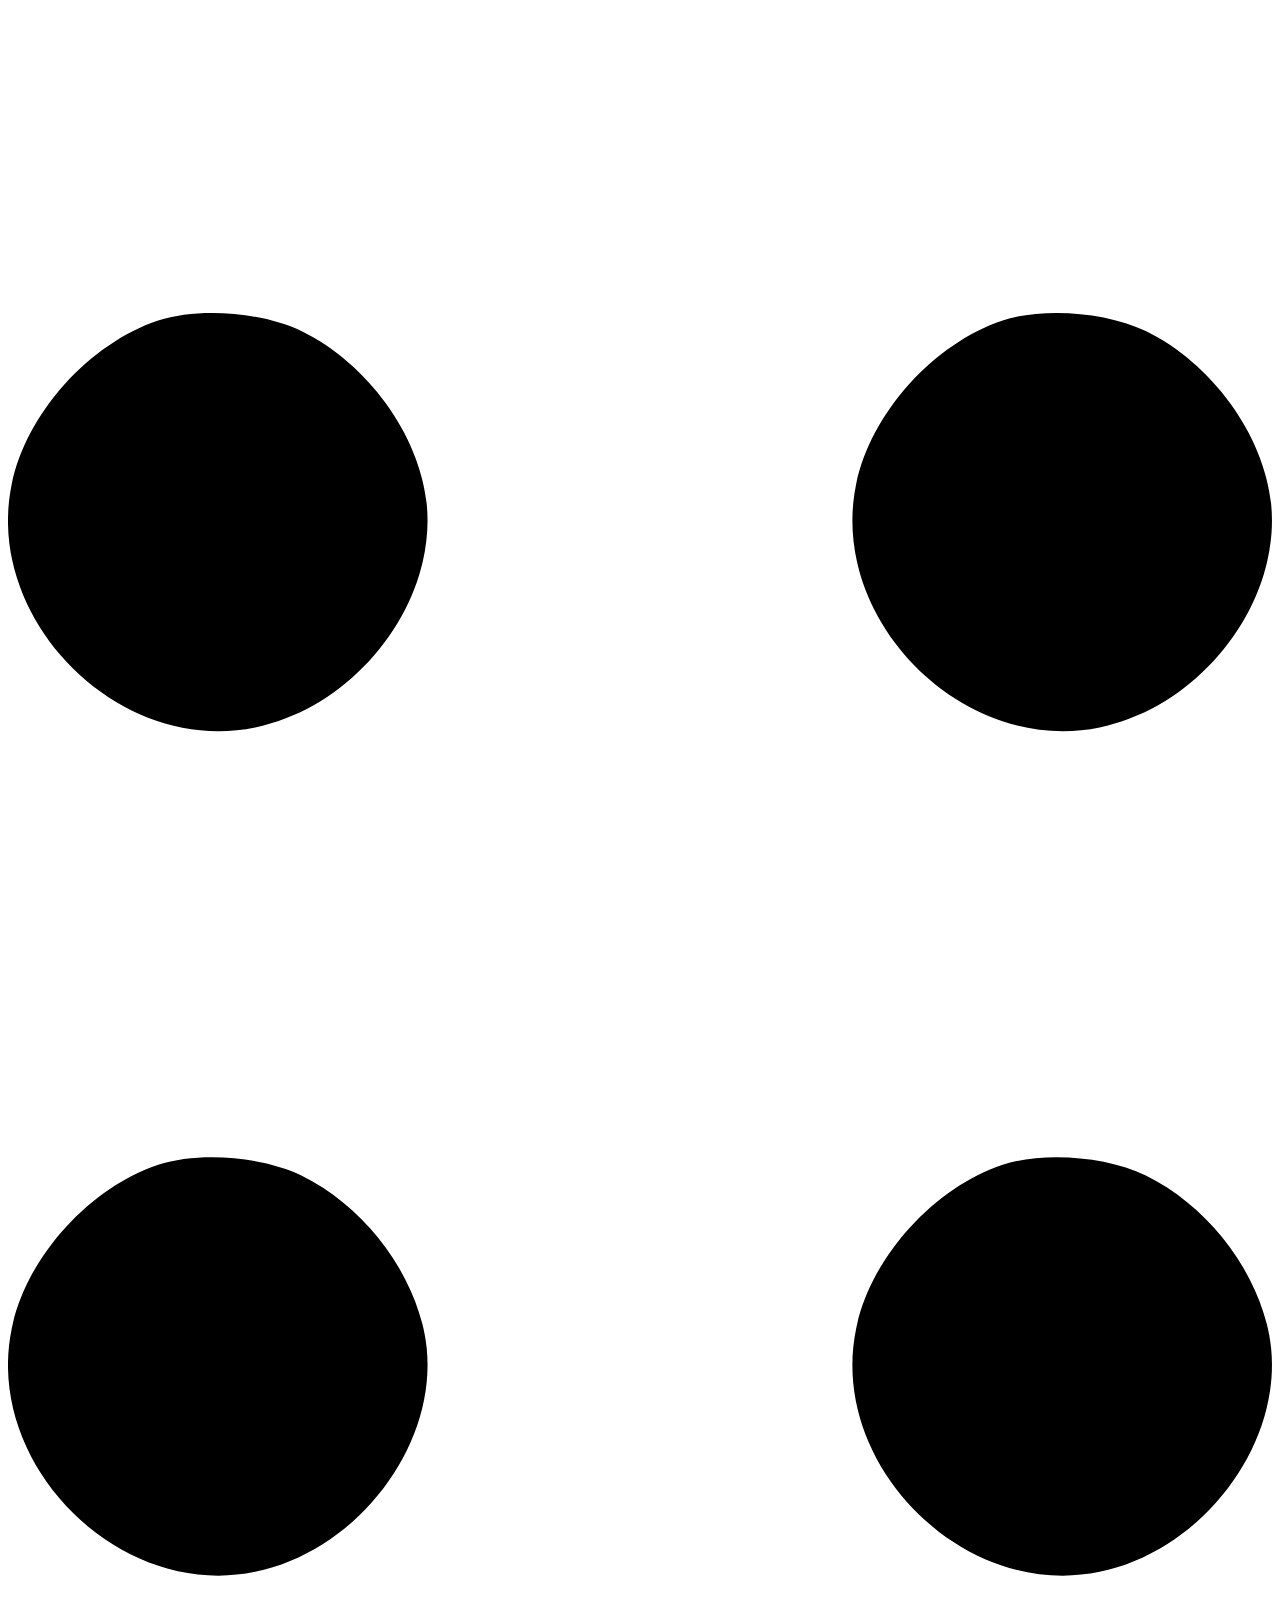
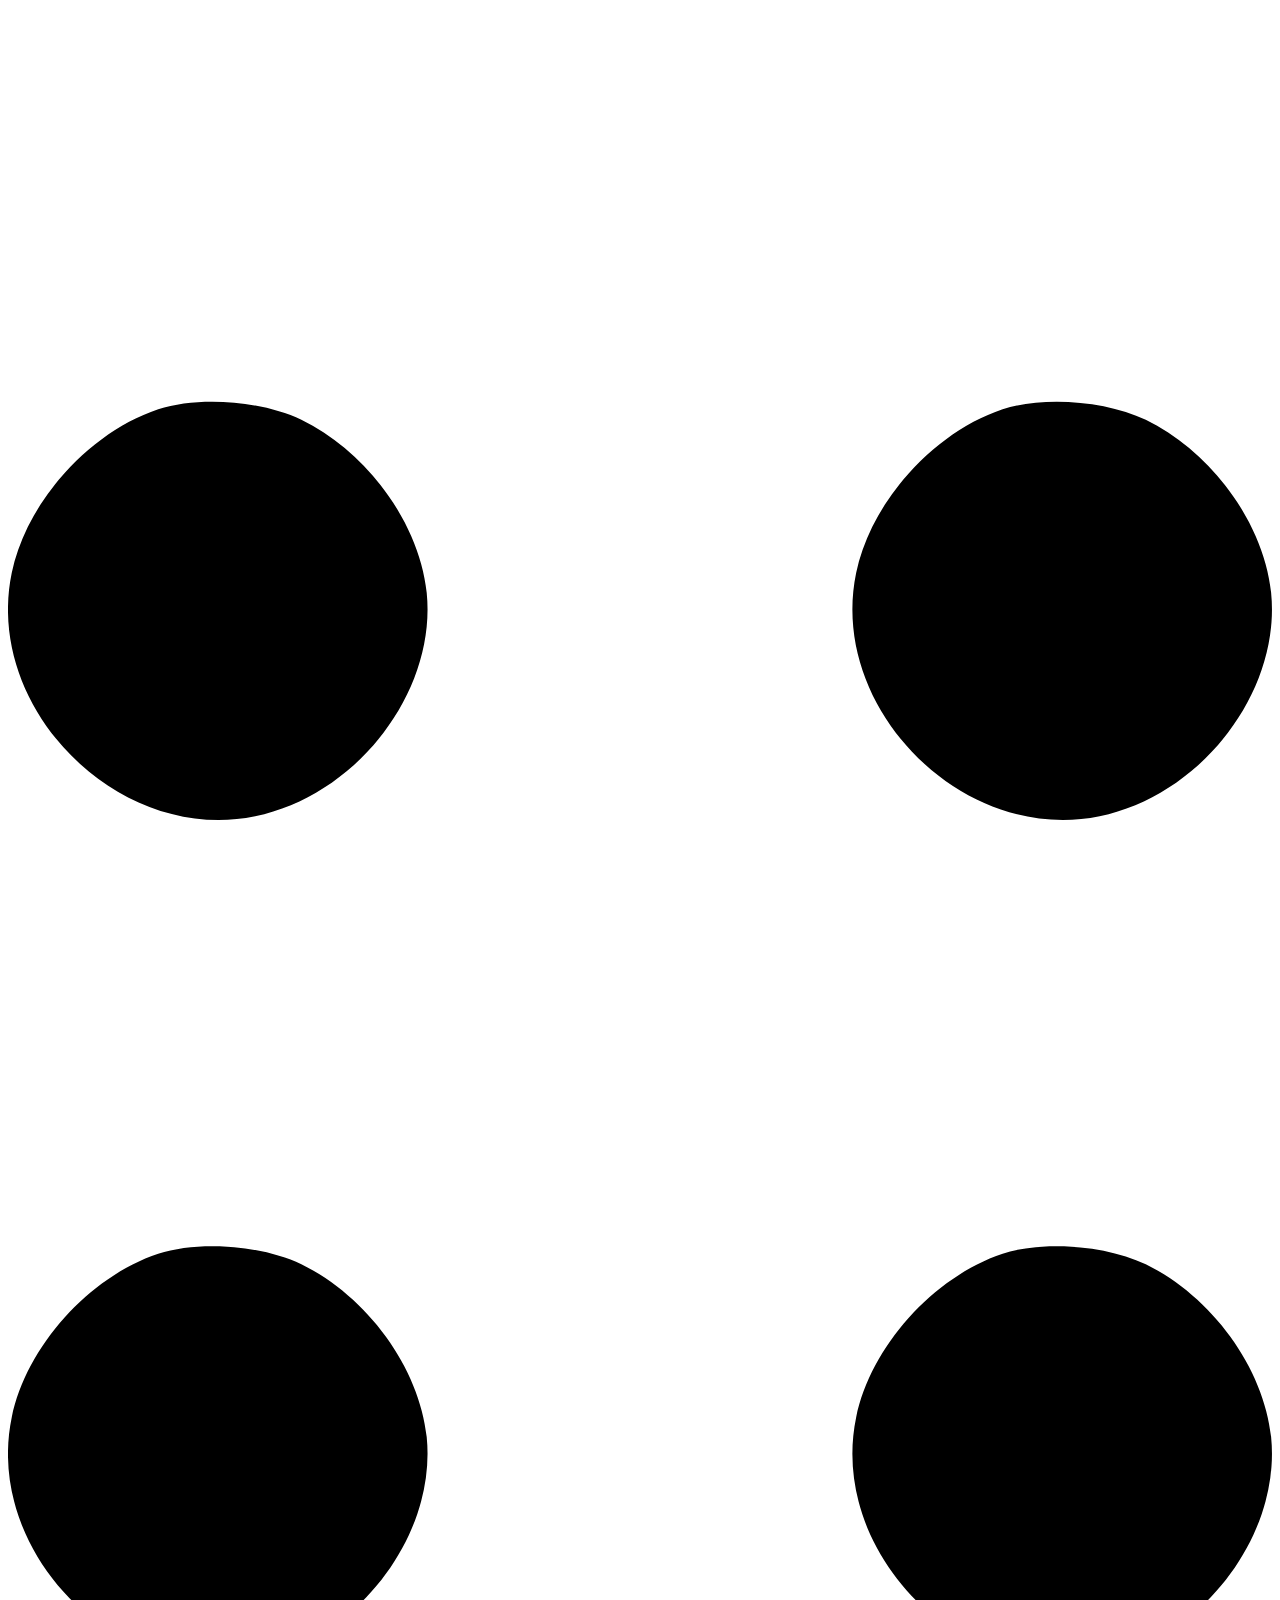
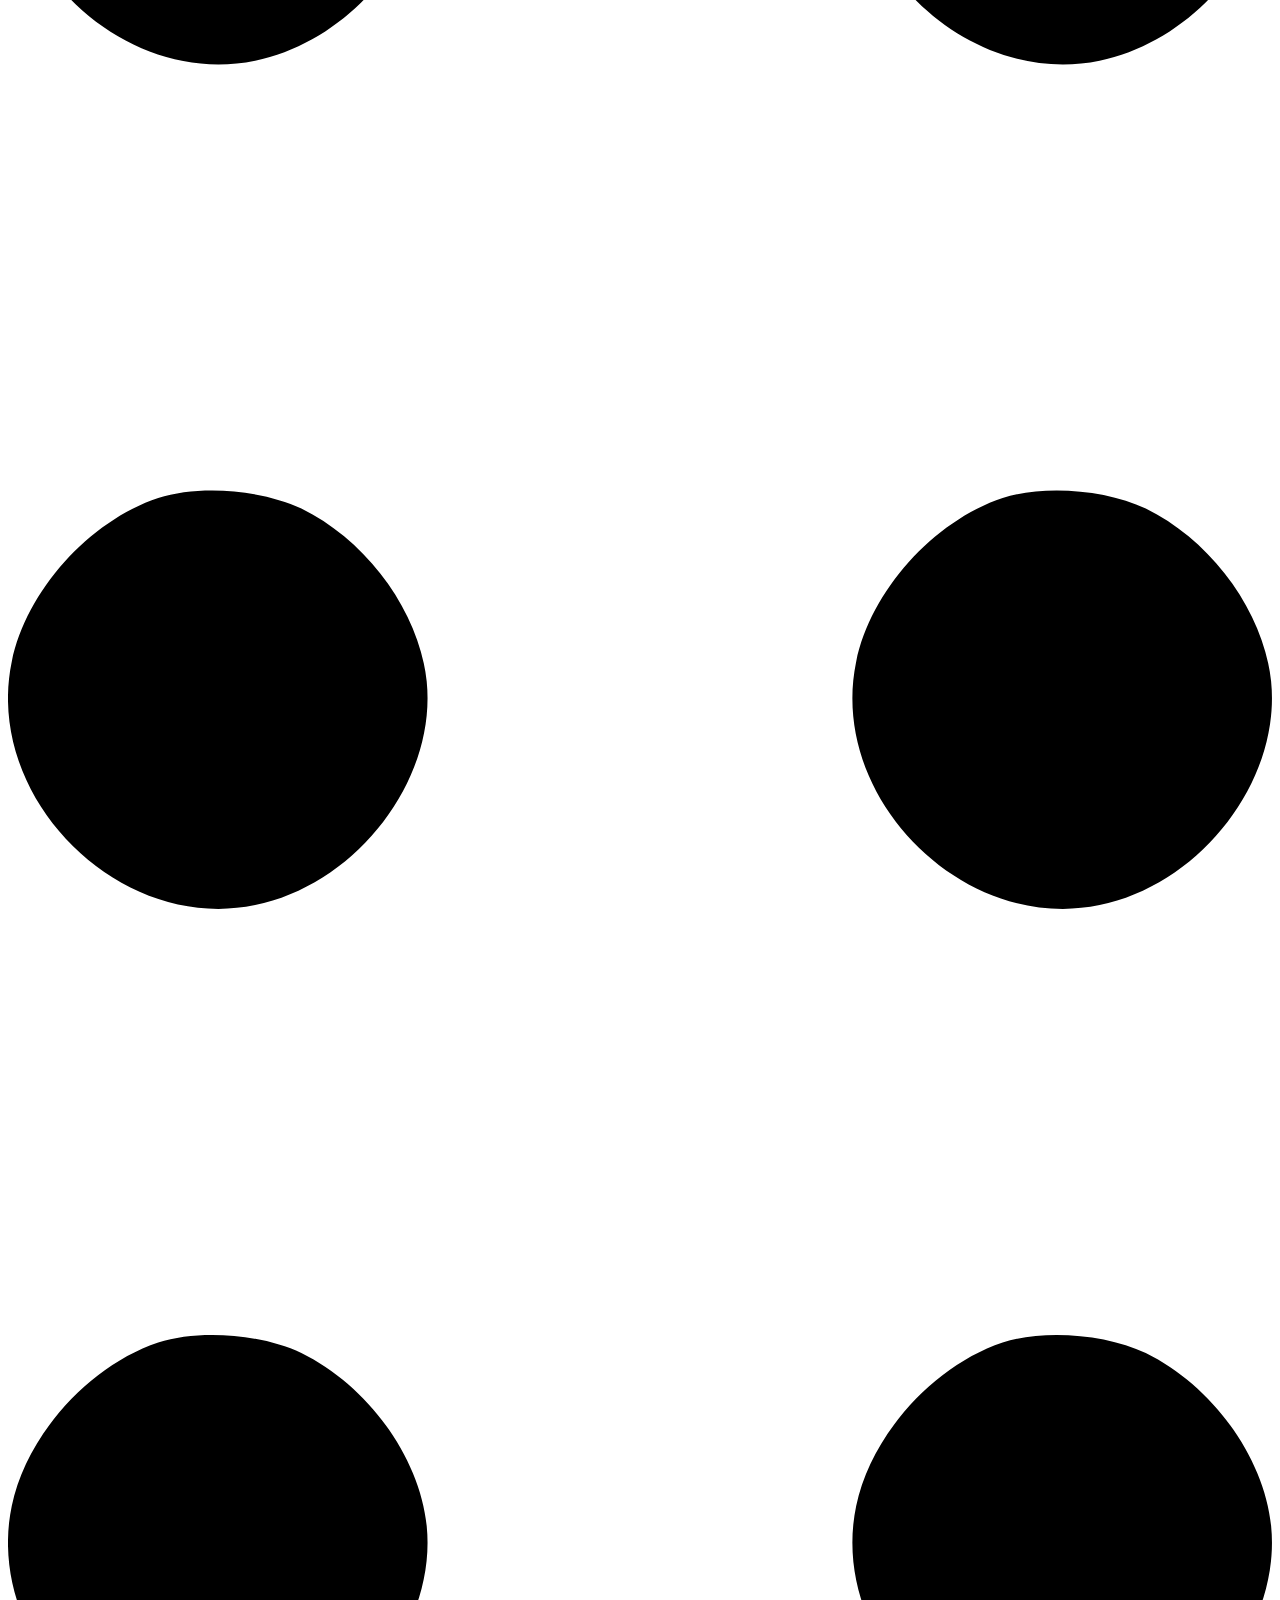
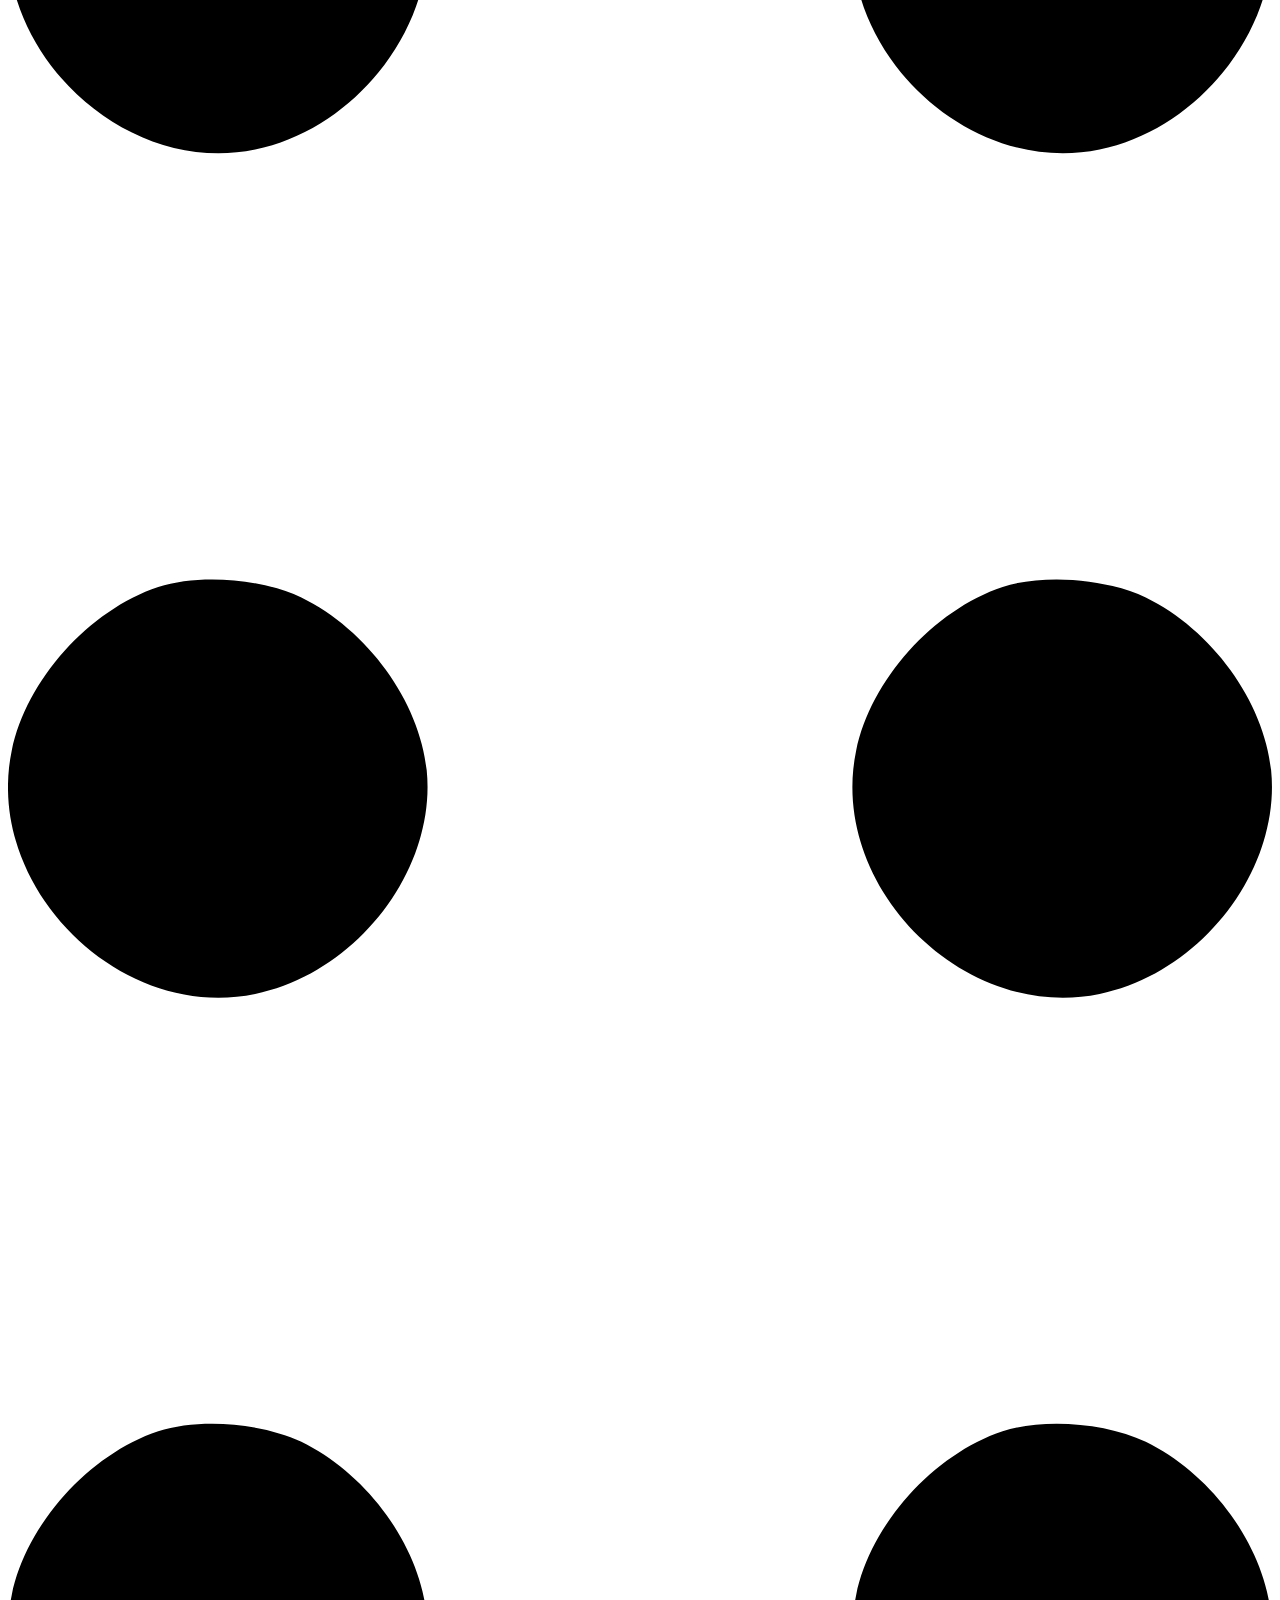
==== commit 1a54bdf6: "Update index.html" ====
--- a/index.html
+++ b/index.html
@@ -42,8 +42,8 @@
                             <!-- Header text content-->
                             <div class="text-center text-xxl-start">
                                 <div class="badge bg-gradient-primary-to-secondary text-white mb-4"><div class="text-uppercase">Design &middot; Development &middot; Marketing</div></div>
-                                <div class="fs-3 fw-light text-muted">I drive research and innovation with Machine Learning</div>
-                                <h5 class="display-3 fw-bolder mb-5"><span span class="text-gradient d-inline">Exploring Machine Learning to solve real-world challenges.</span></h1>
+                                <div class="fs-3 fw-light text-muted" style="text-align: justify;"><span class="text-gradient d-inline">I drive research and innovation with Machine Learning</div>
+                              <!--   <h5 class="display-3 fw-bolder mb-5"><span class="text-gradient d-inline">Exploring Machine Learning to solve real-world challenges.</span></h5> -->
                                 <div class="d-grid gap-3 d-sm-flex justify-content-sm-center justify-content-xxl-start mb-3">
                                     <a class="btn btn-primary btn-lg px-5 py-3 me-sm-3 fs-6 fw-bolder" href="resume.html">Profile</a>
                                     <a class="btn btn-outline-dark btn-lg px-5 py-3 fs-6 fw-bolder" href="projects.html">Publications</a>
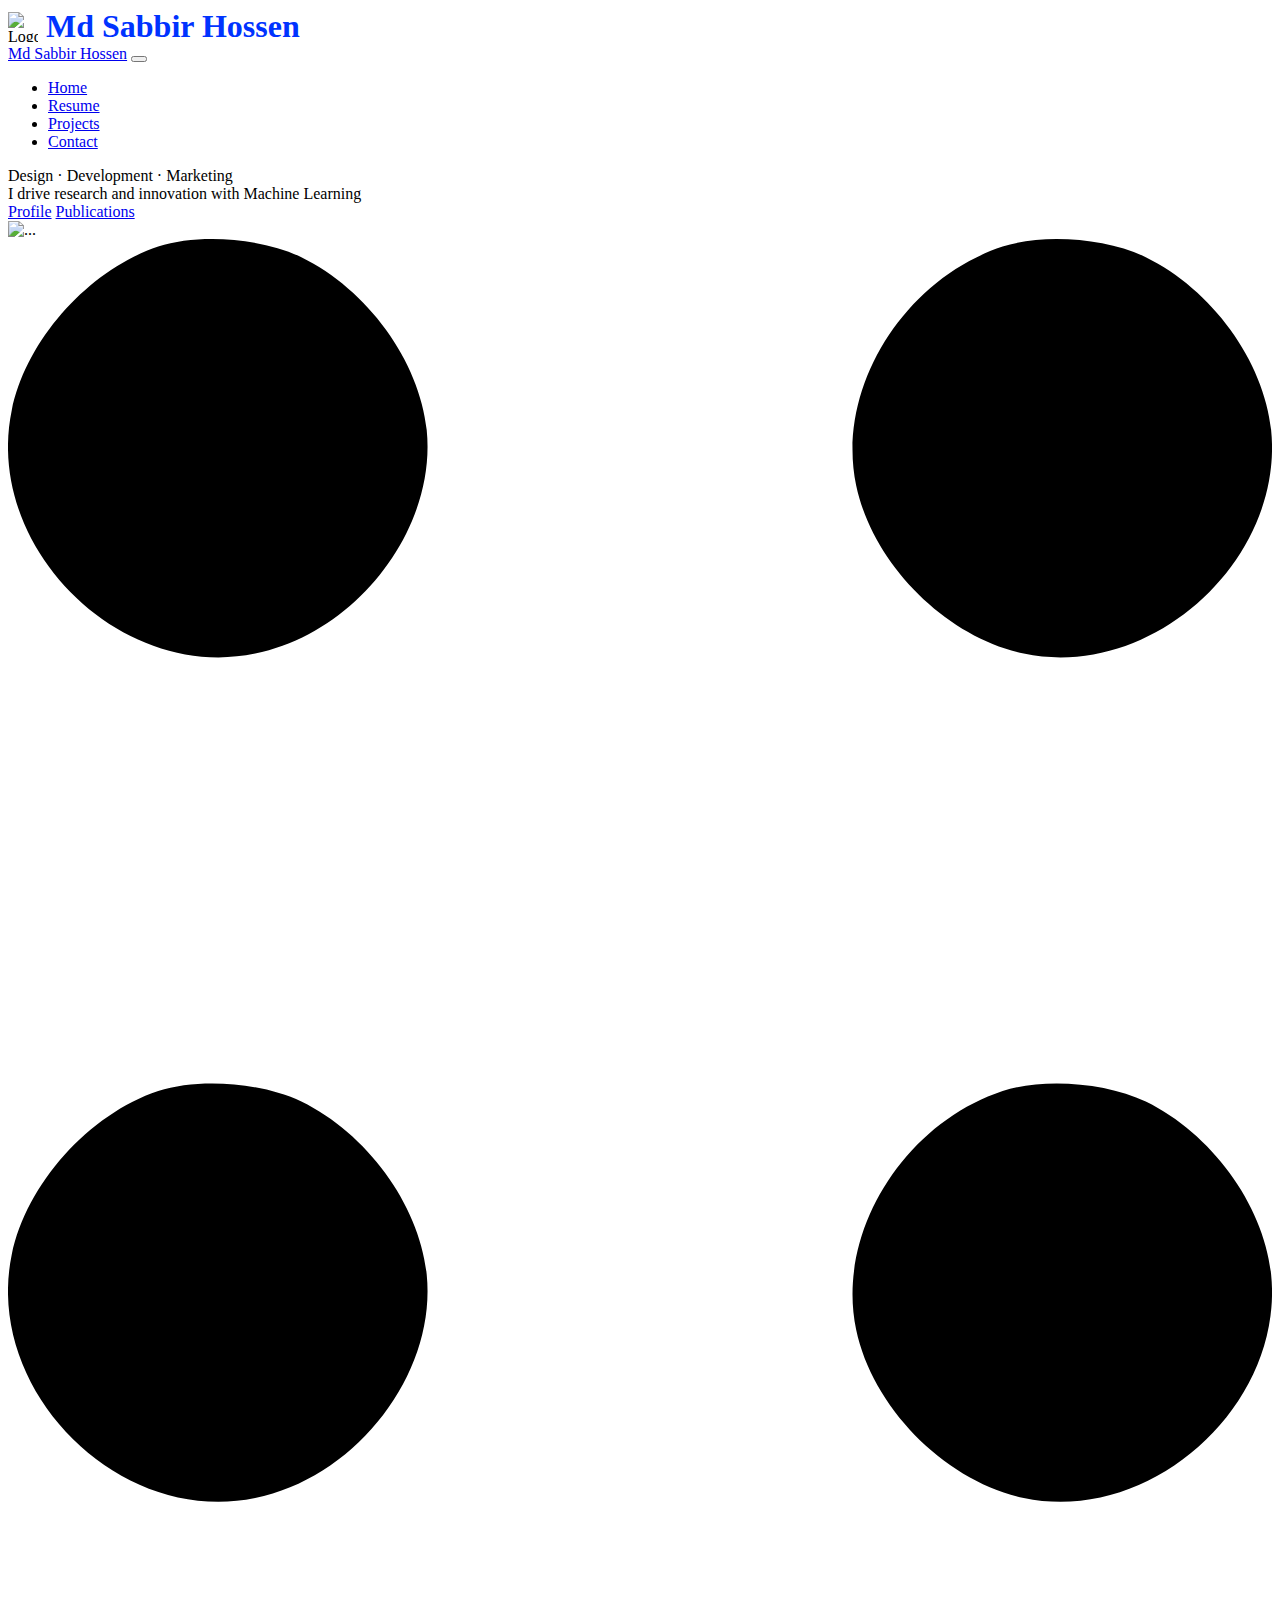
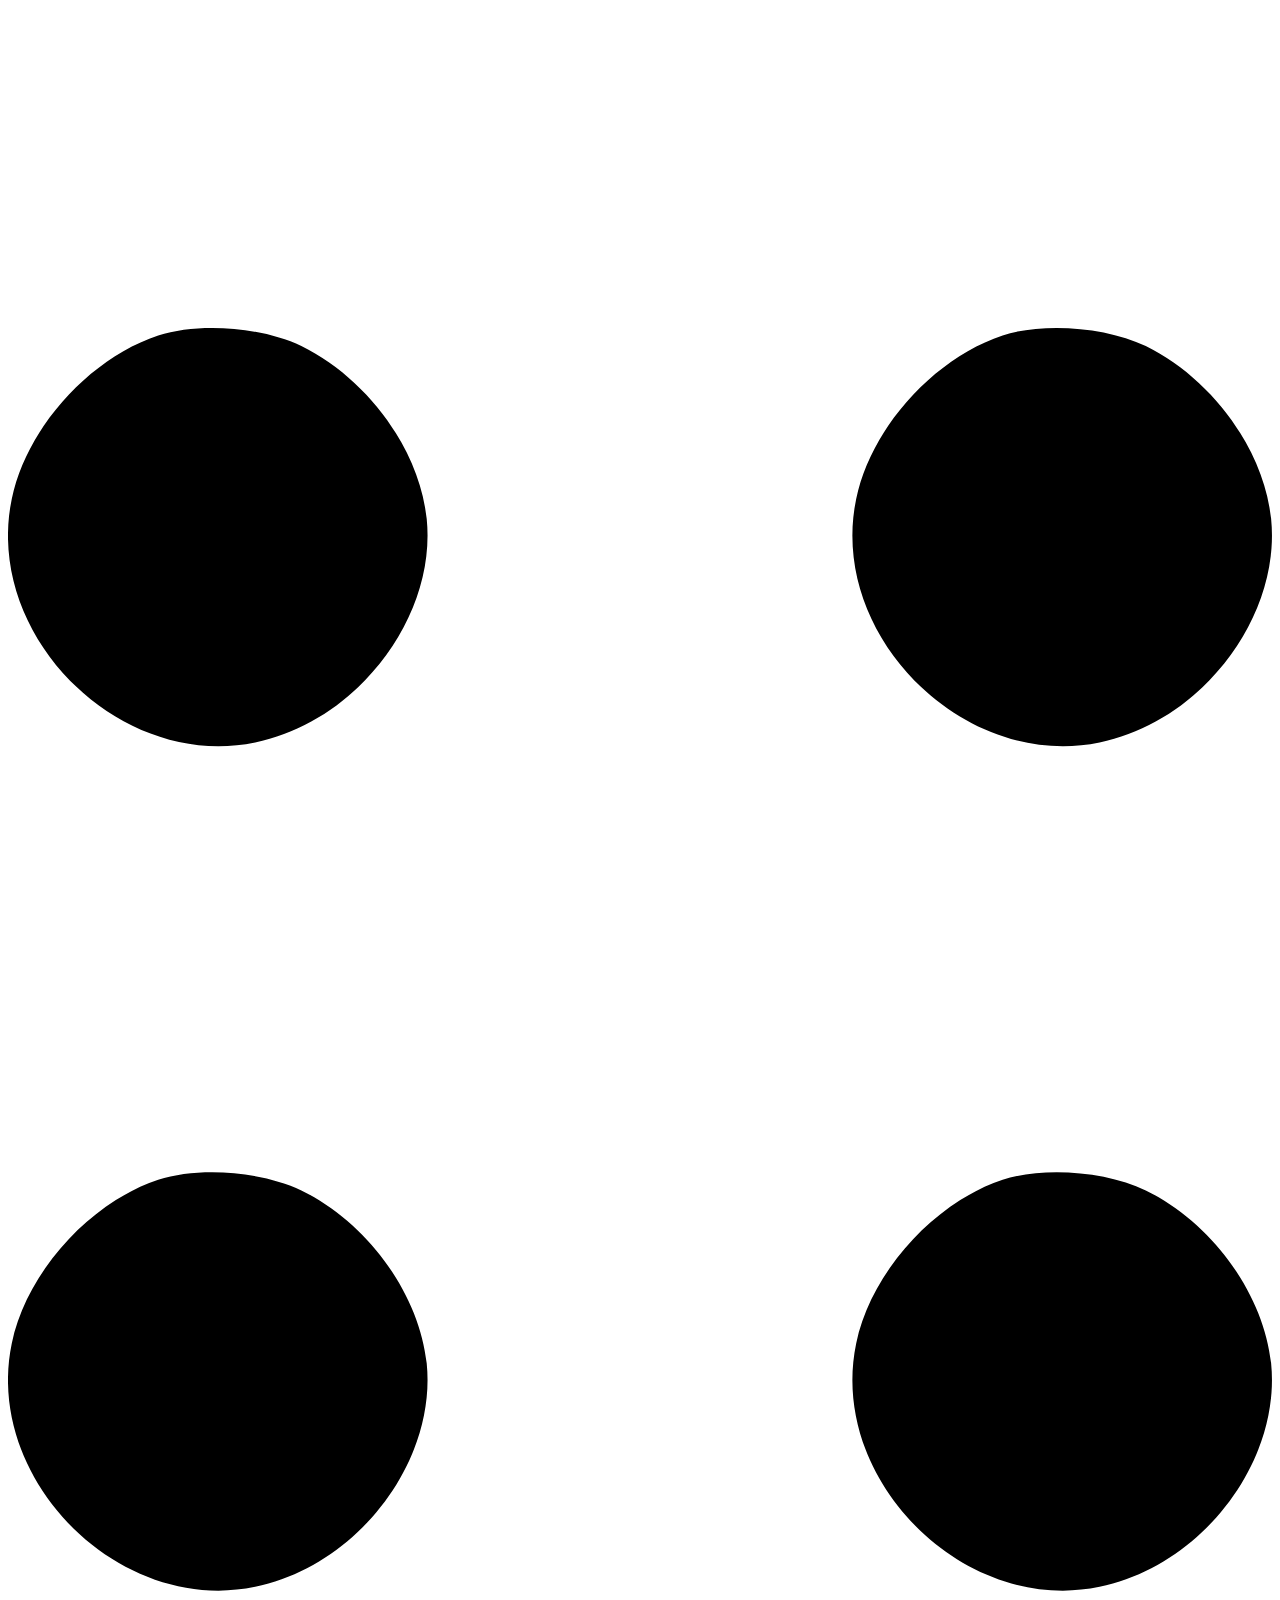
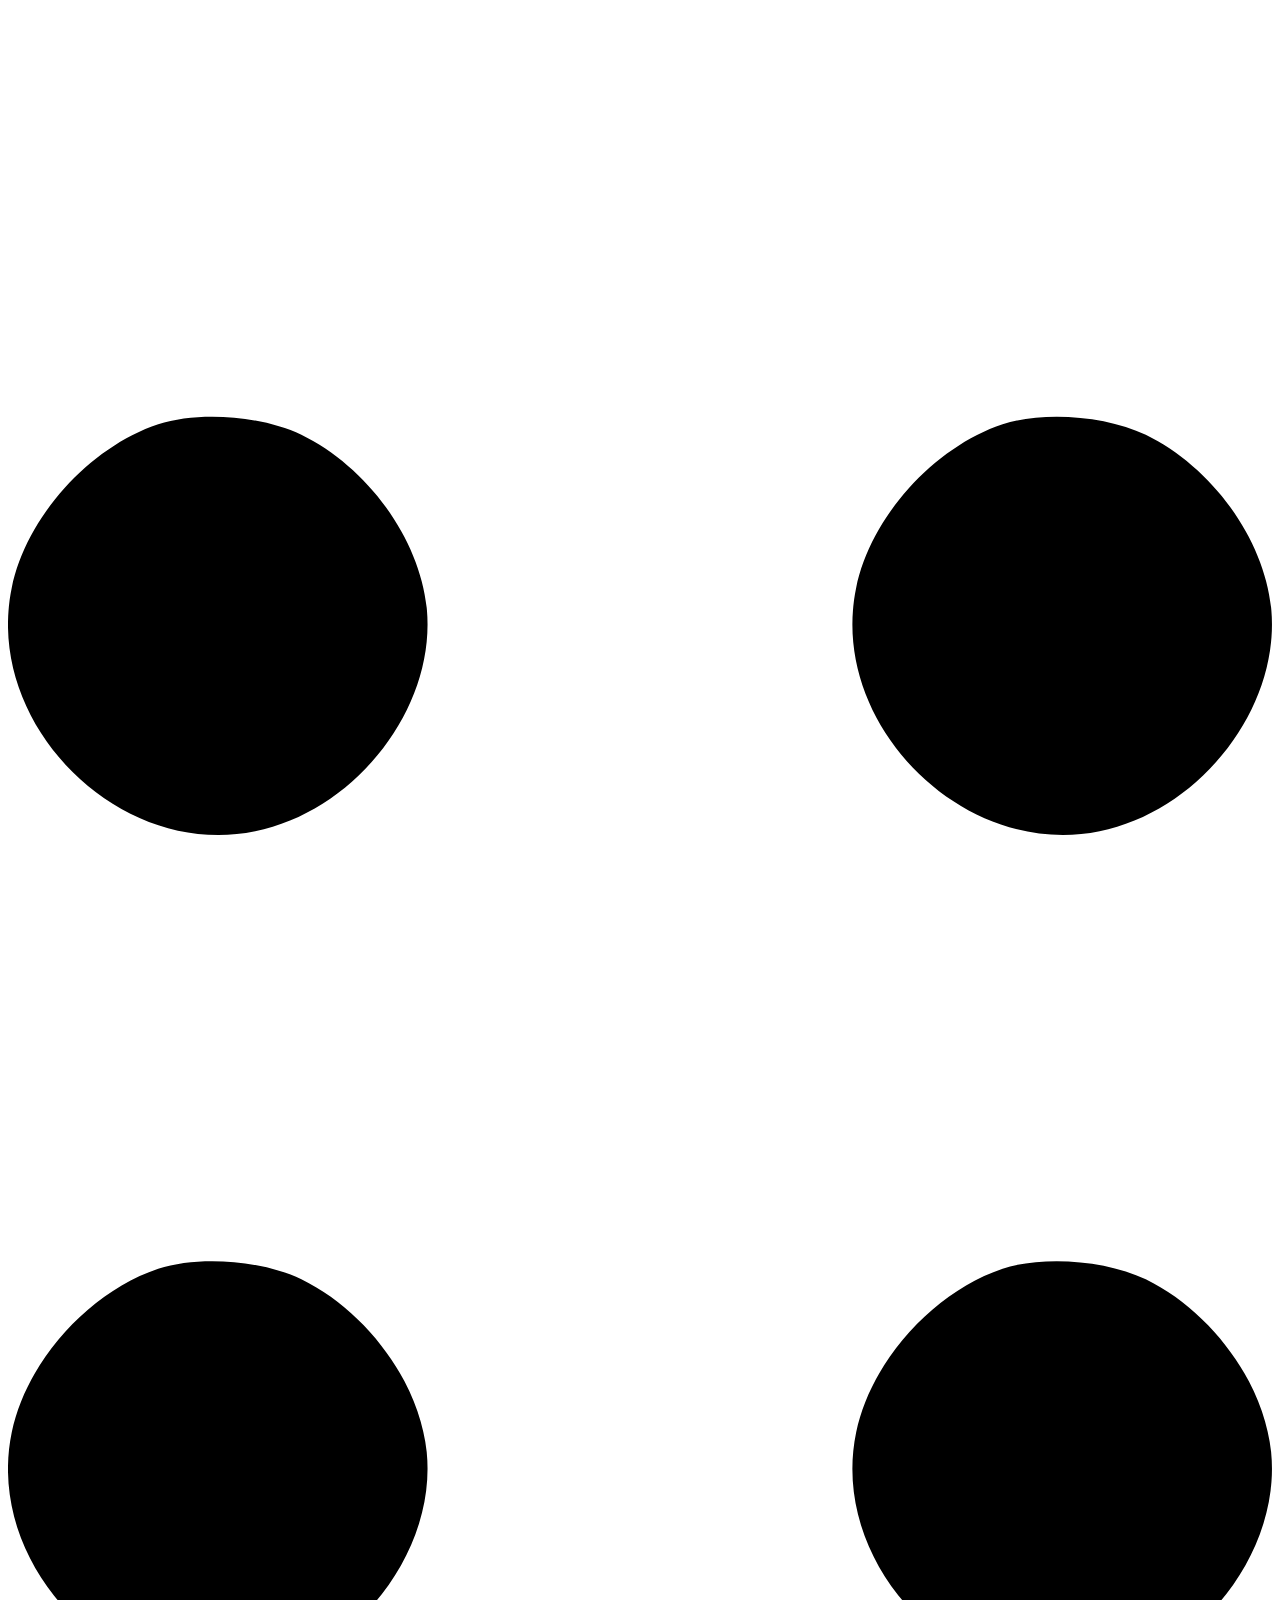
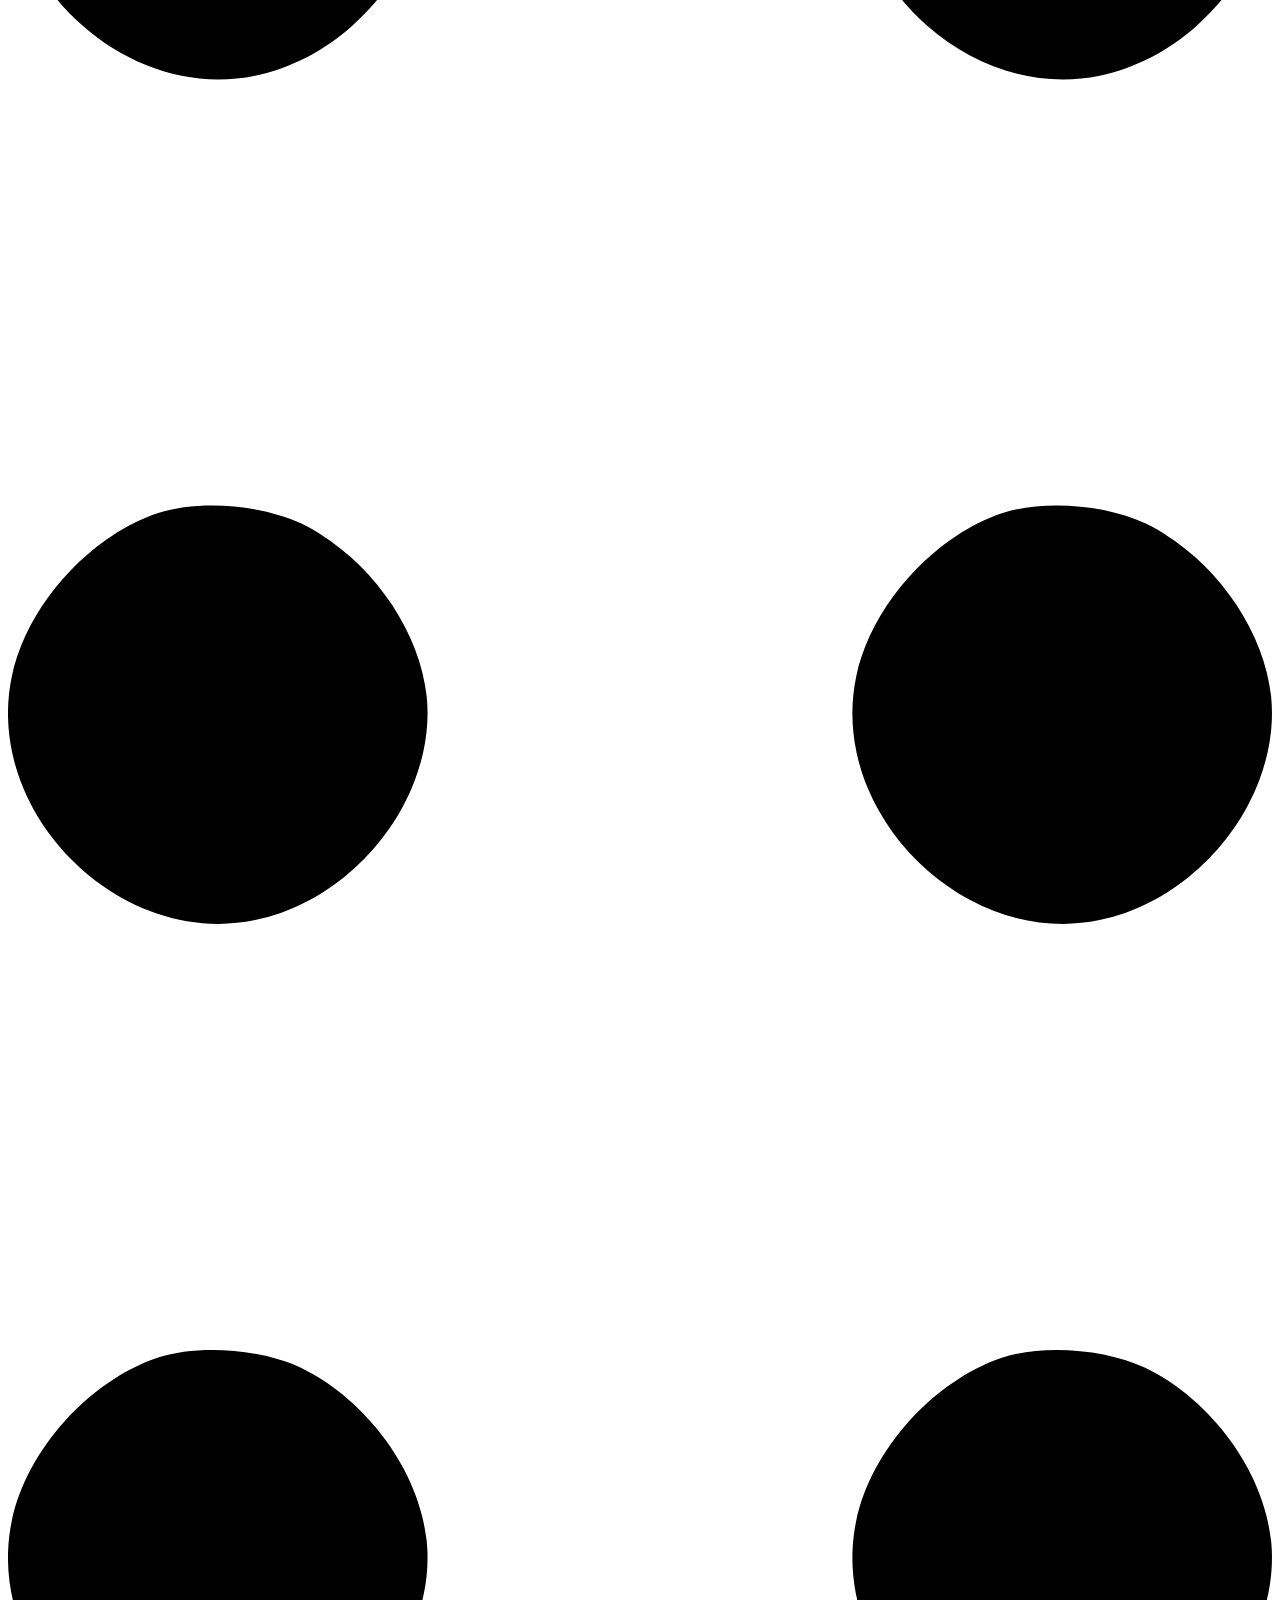
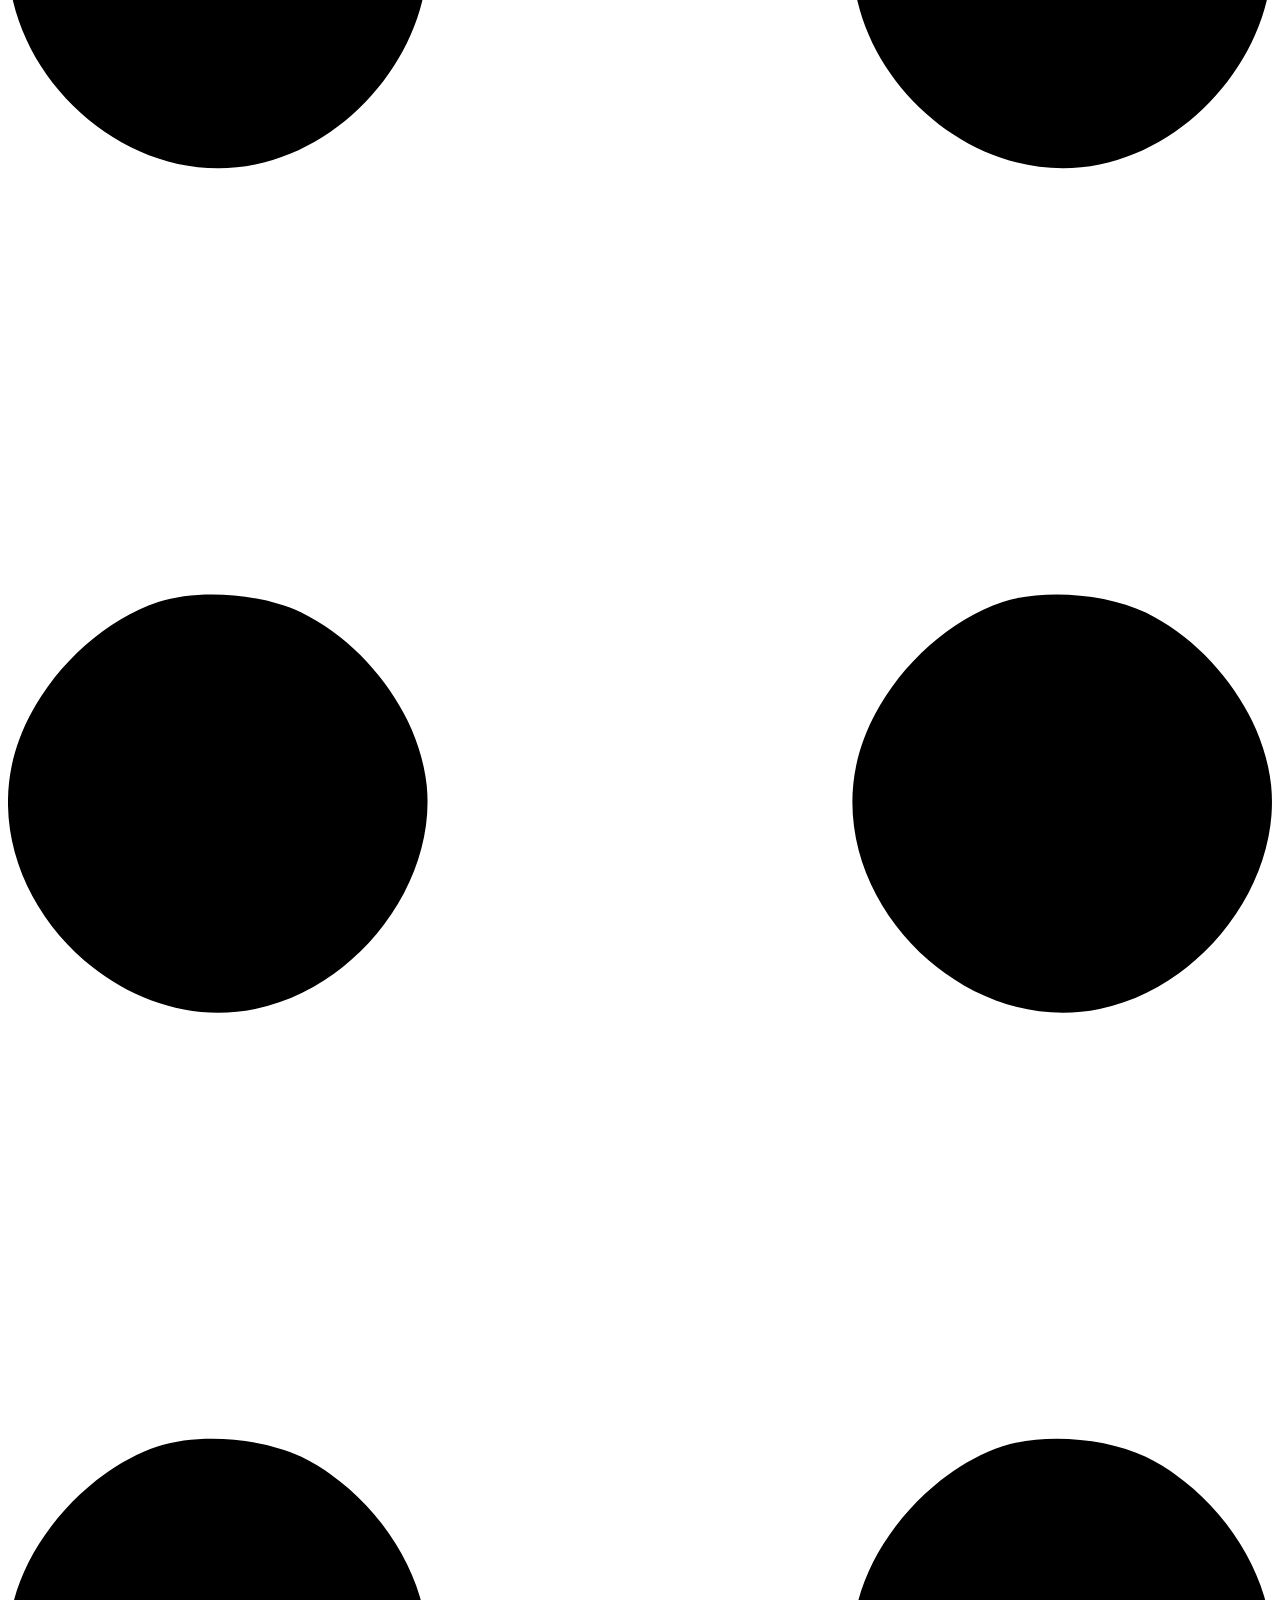
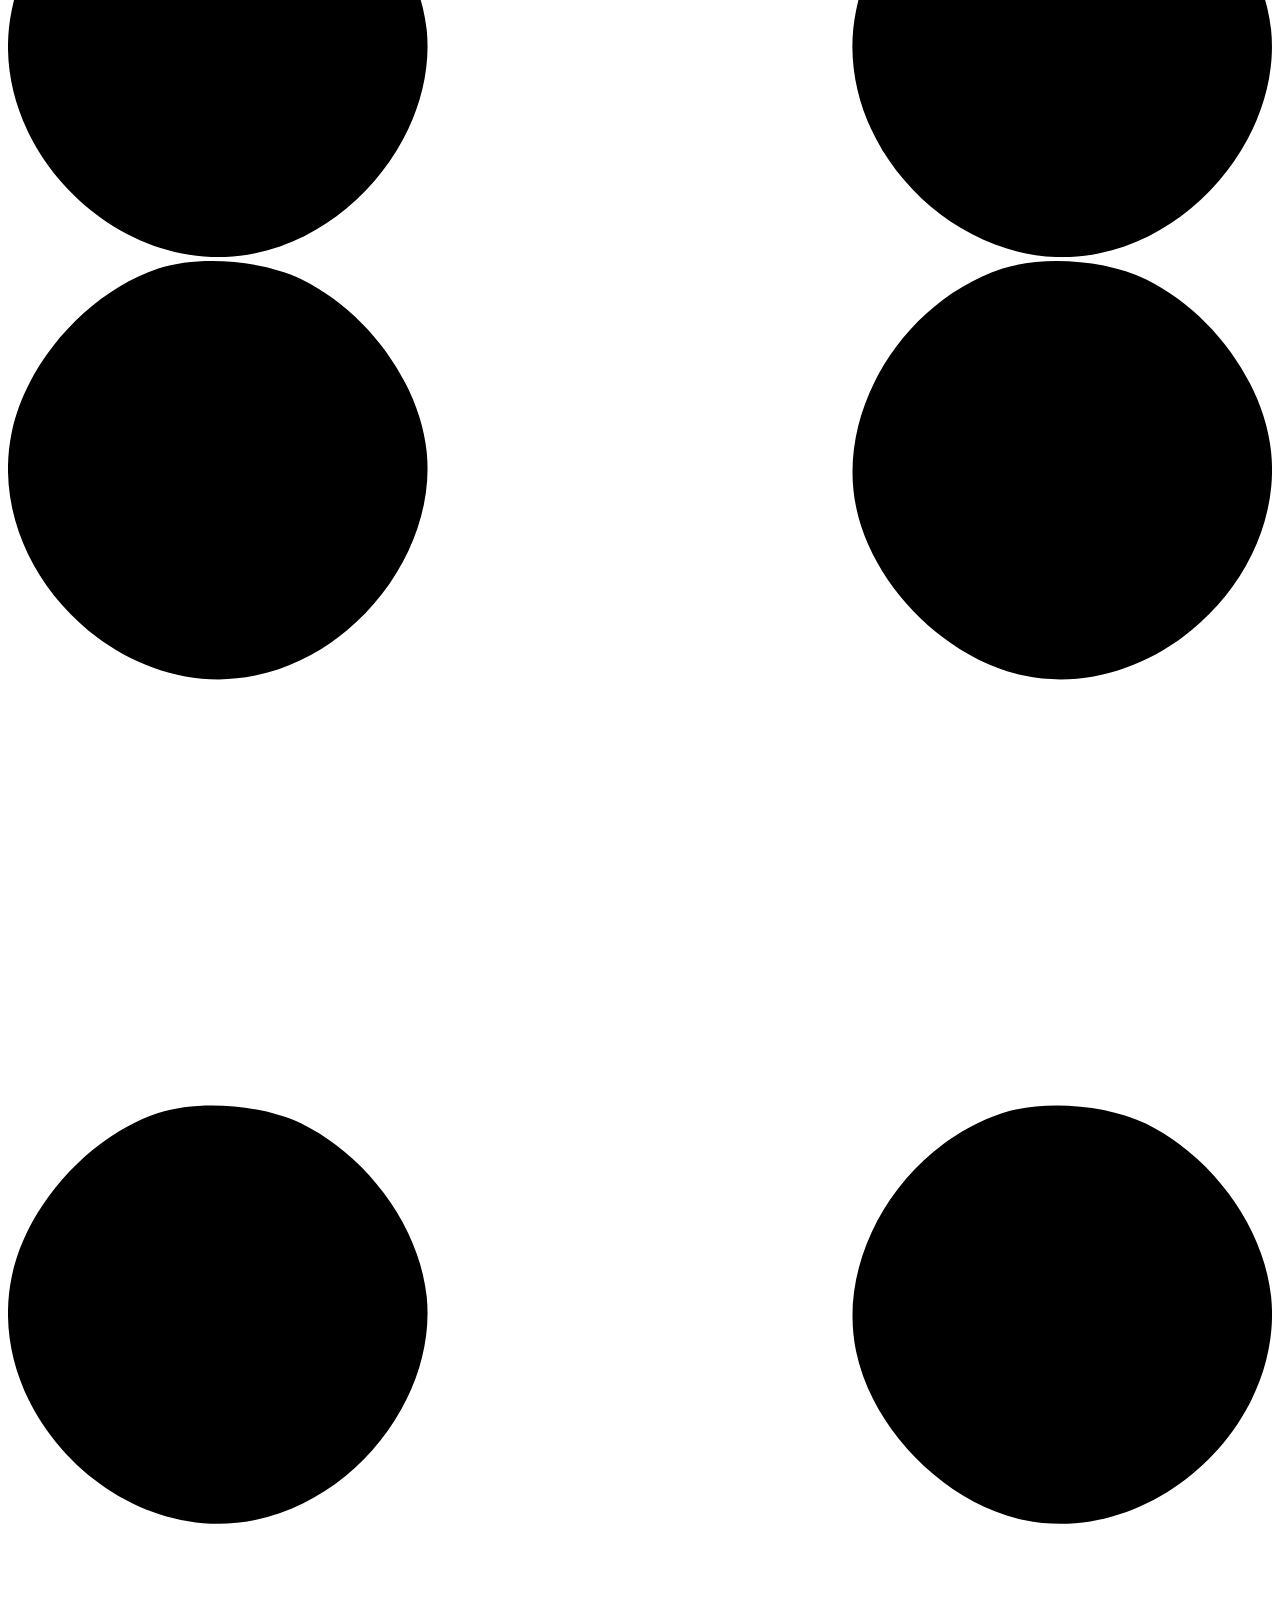
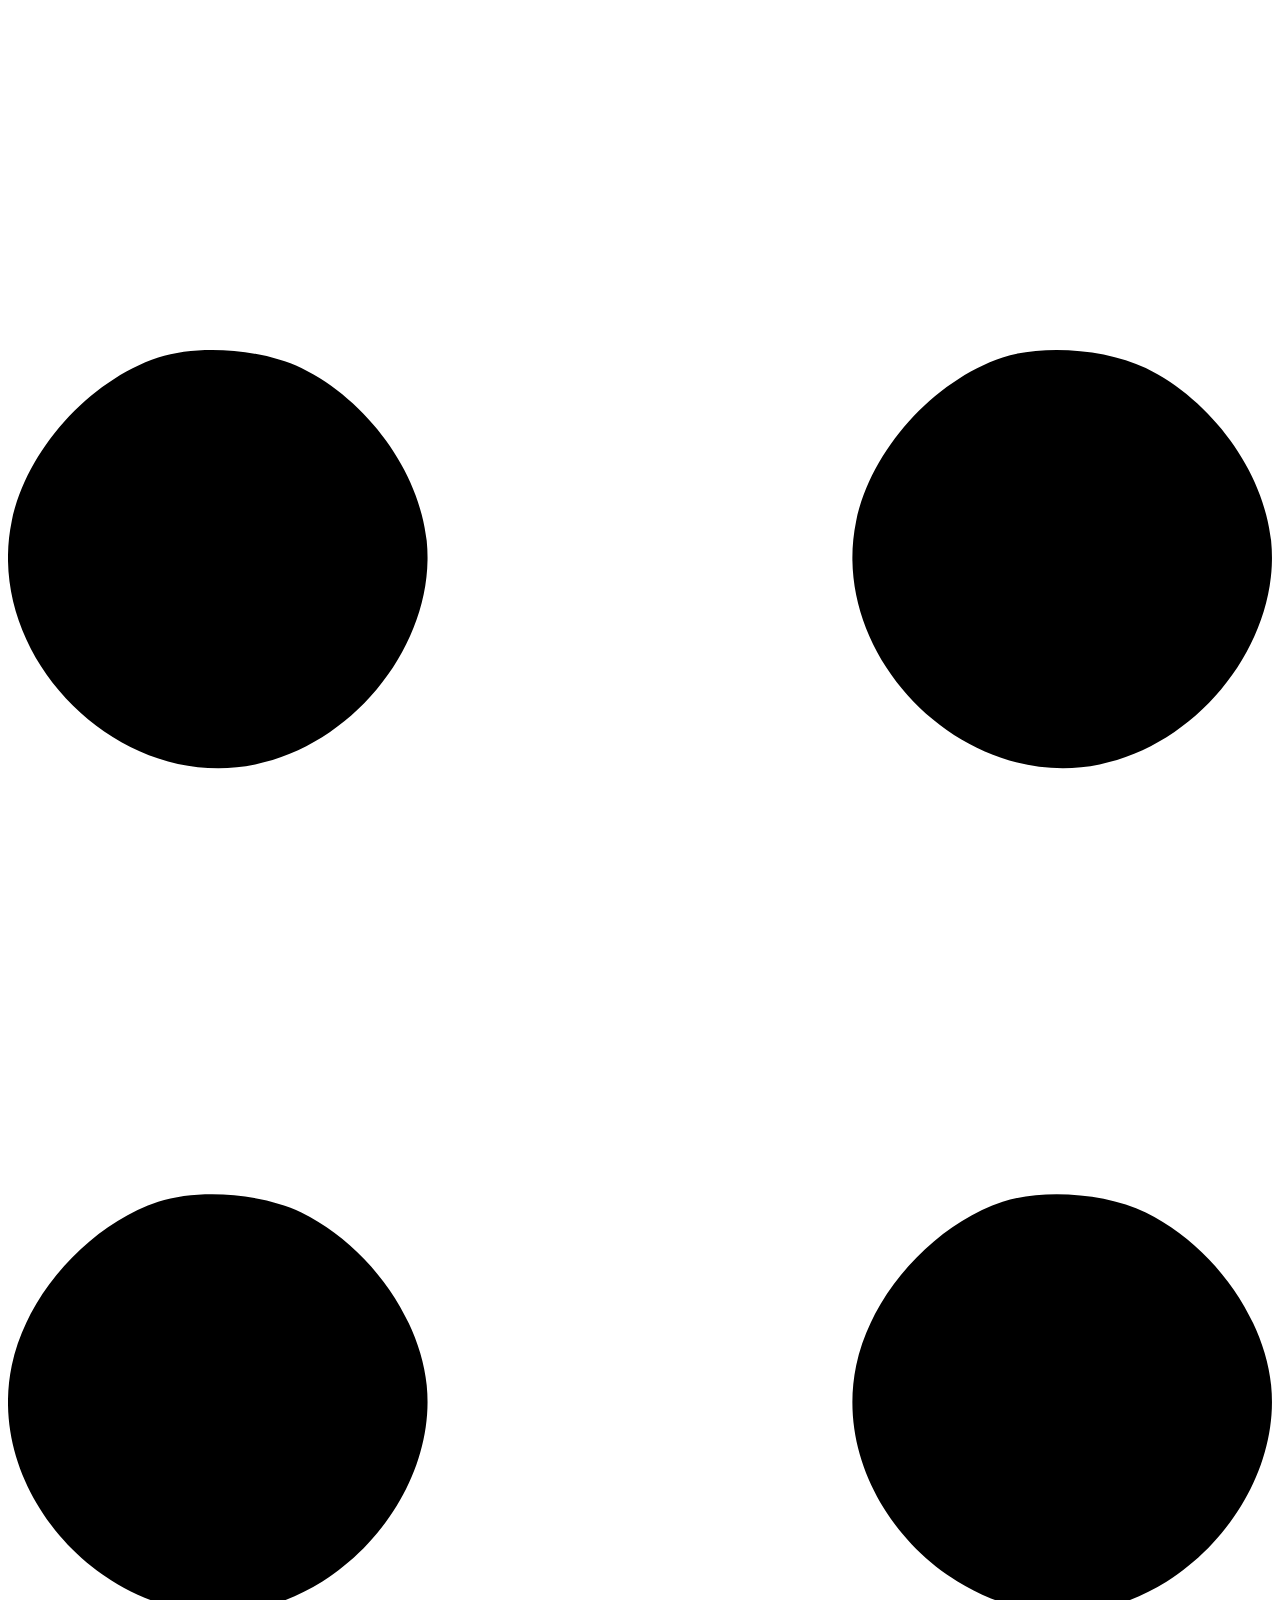
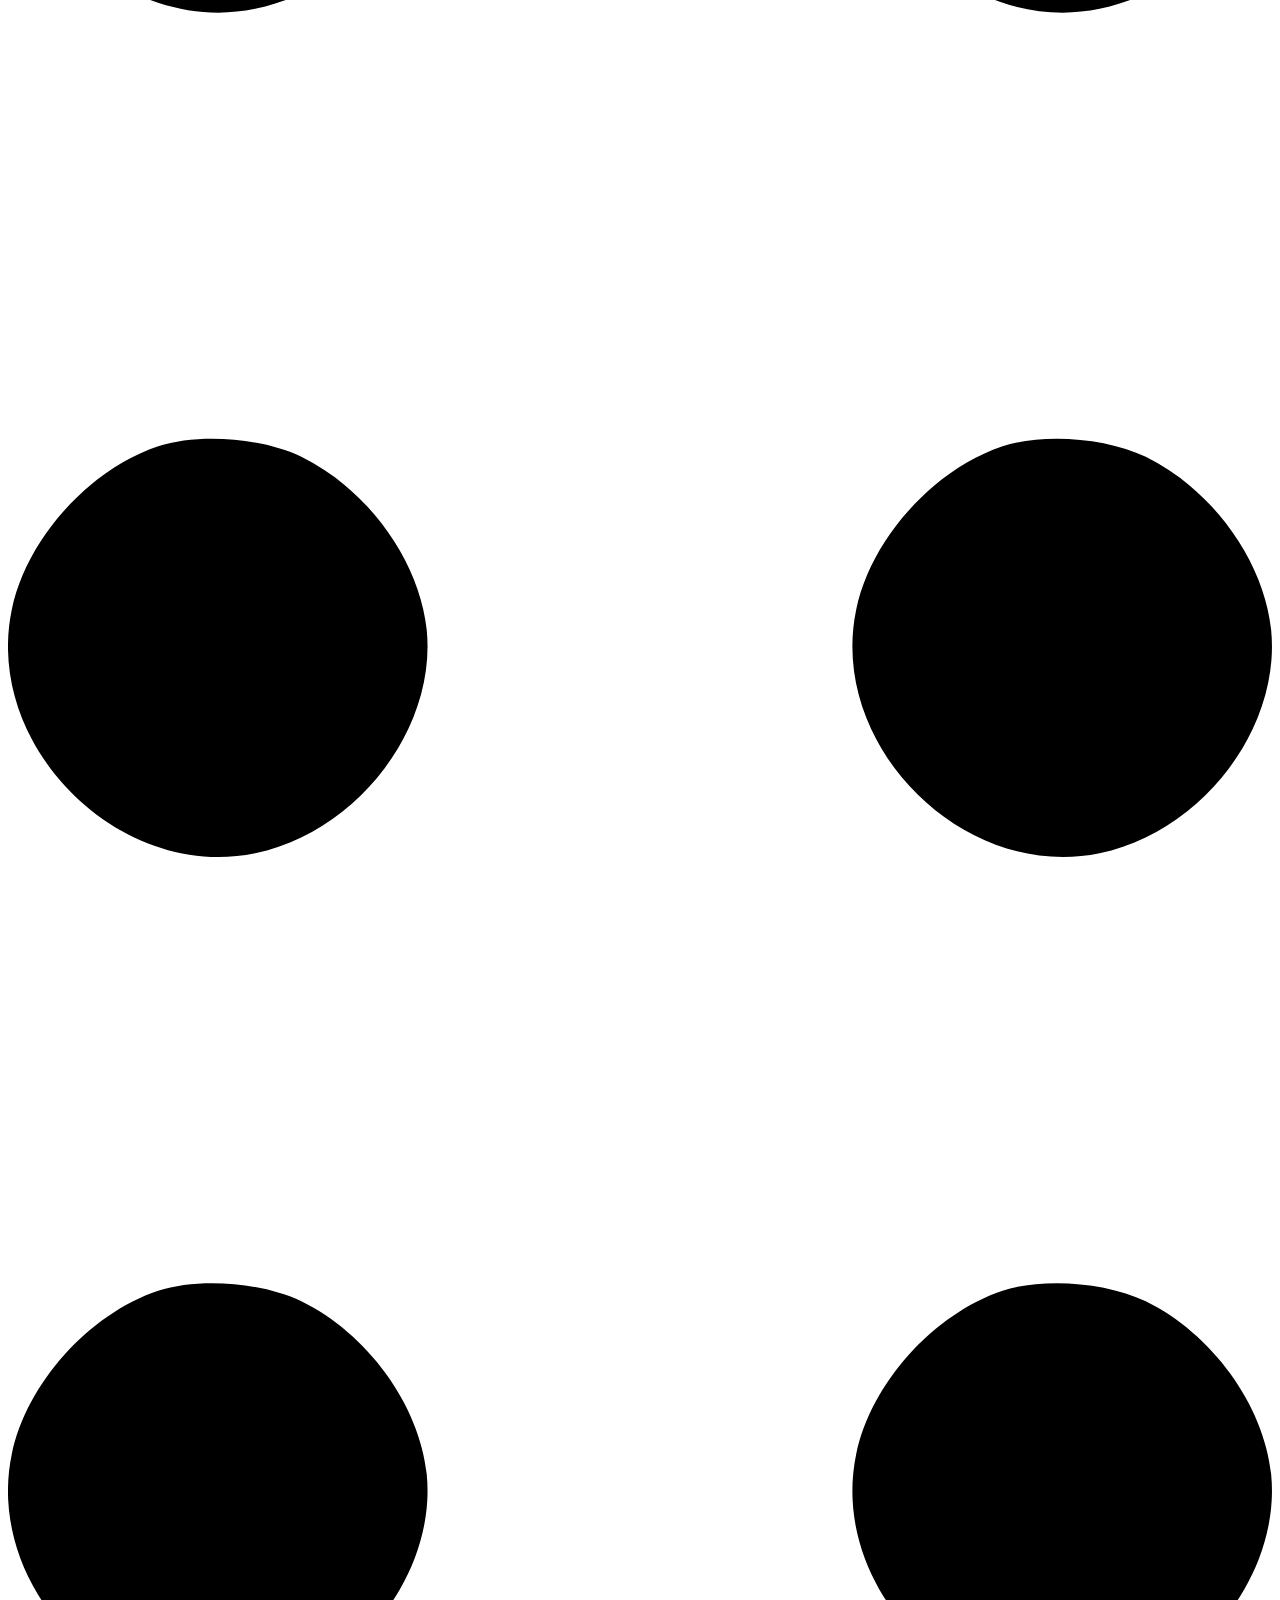
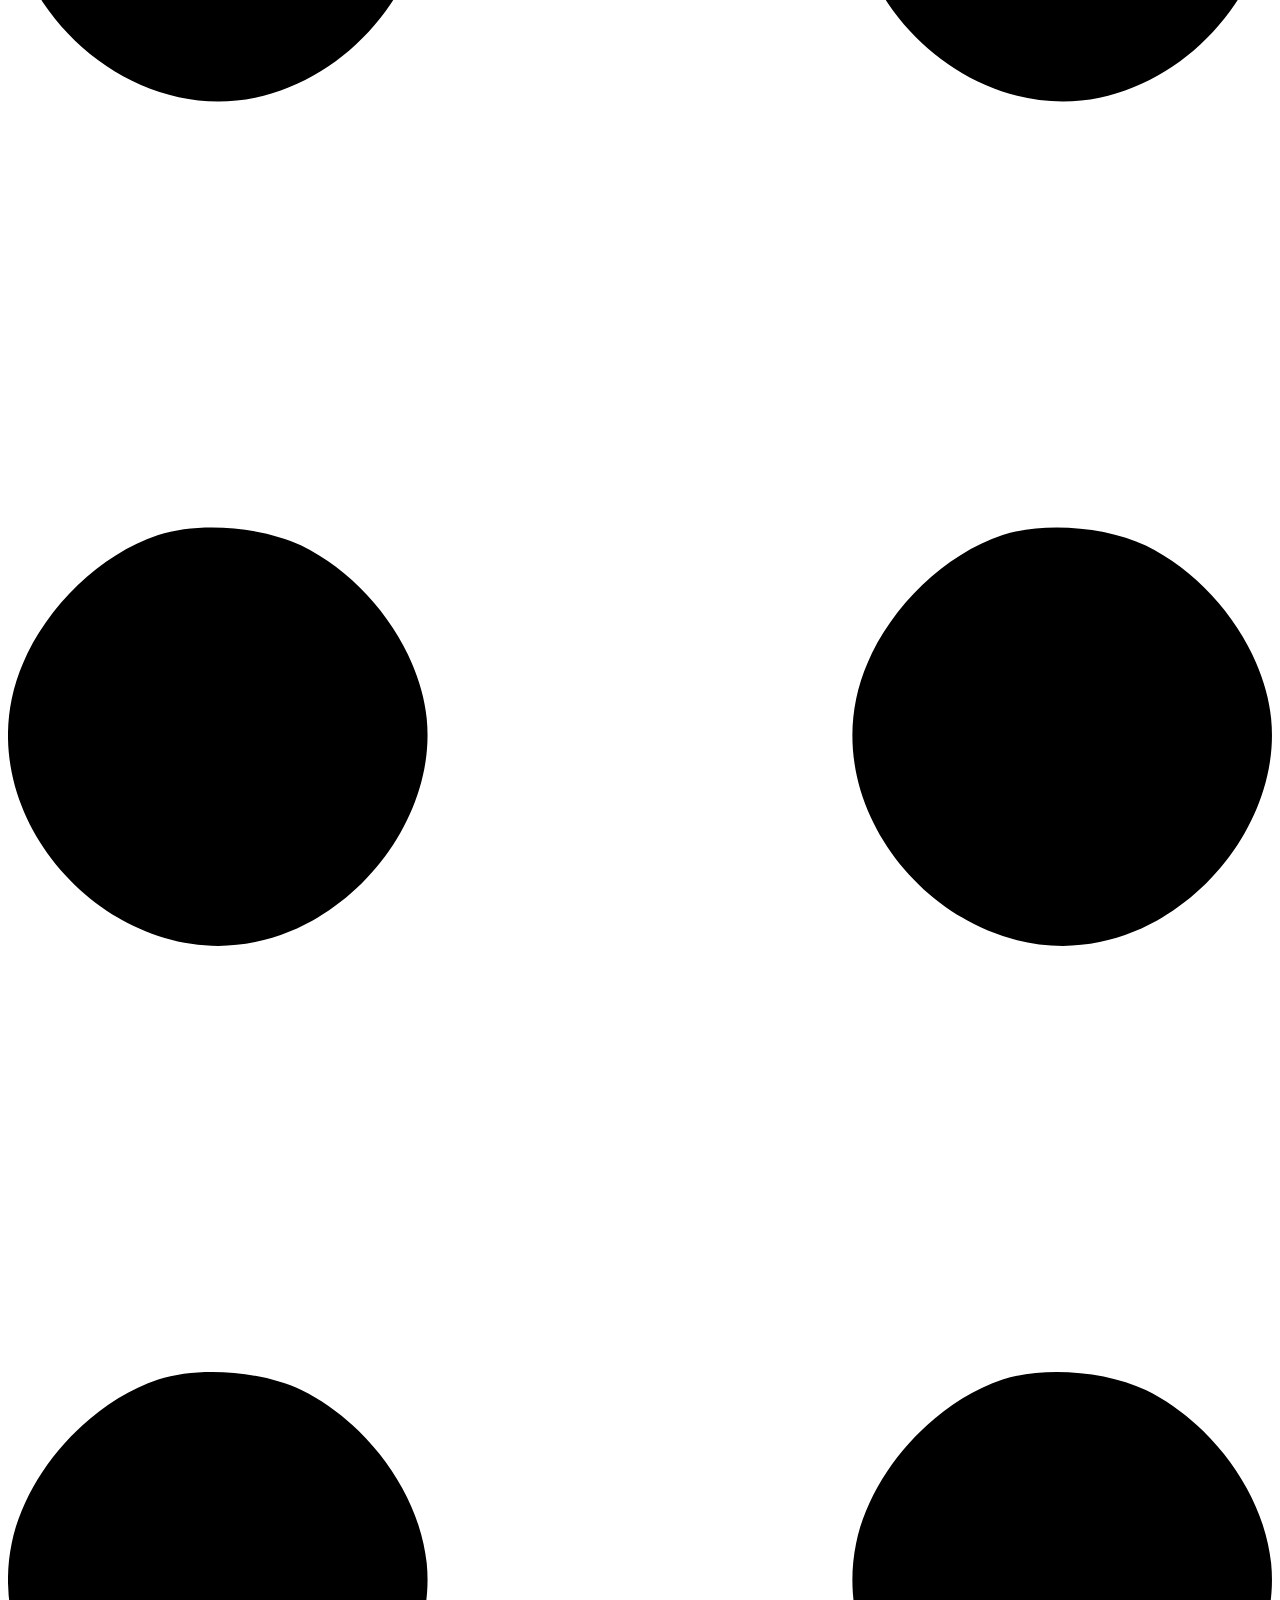
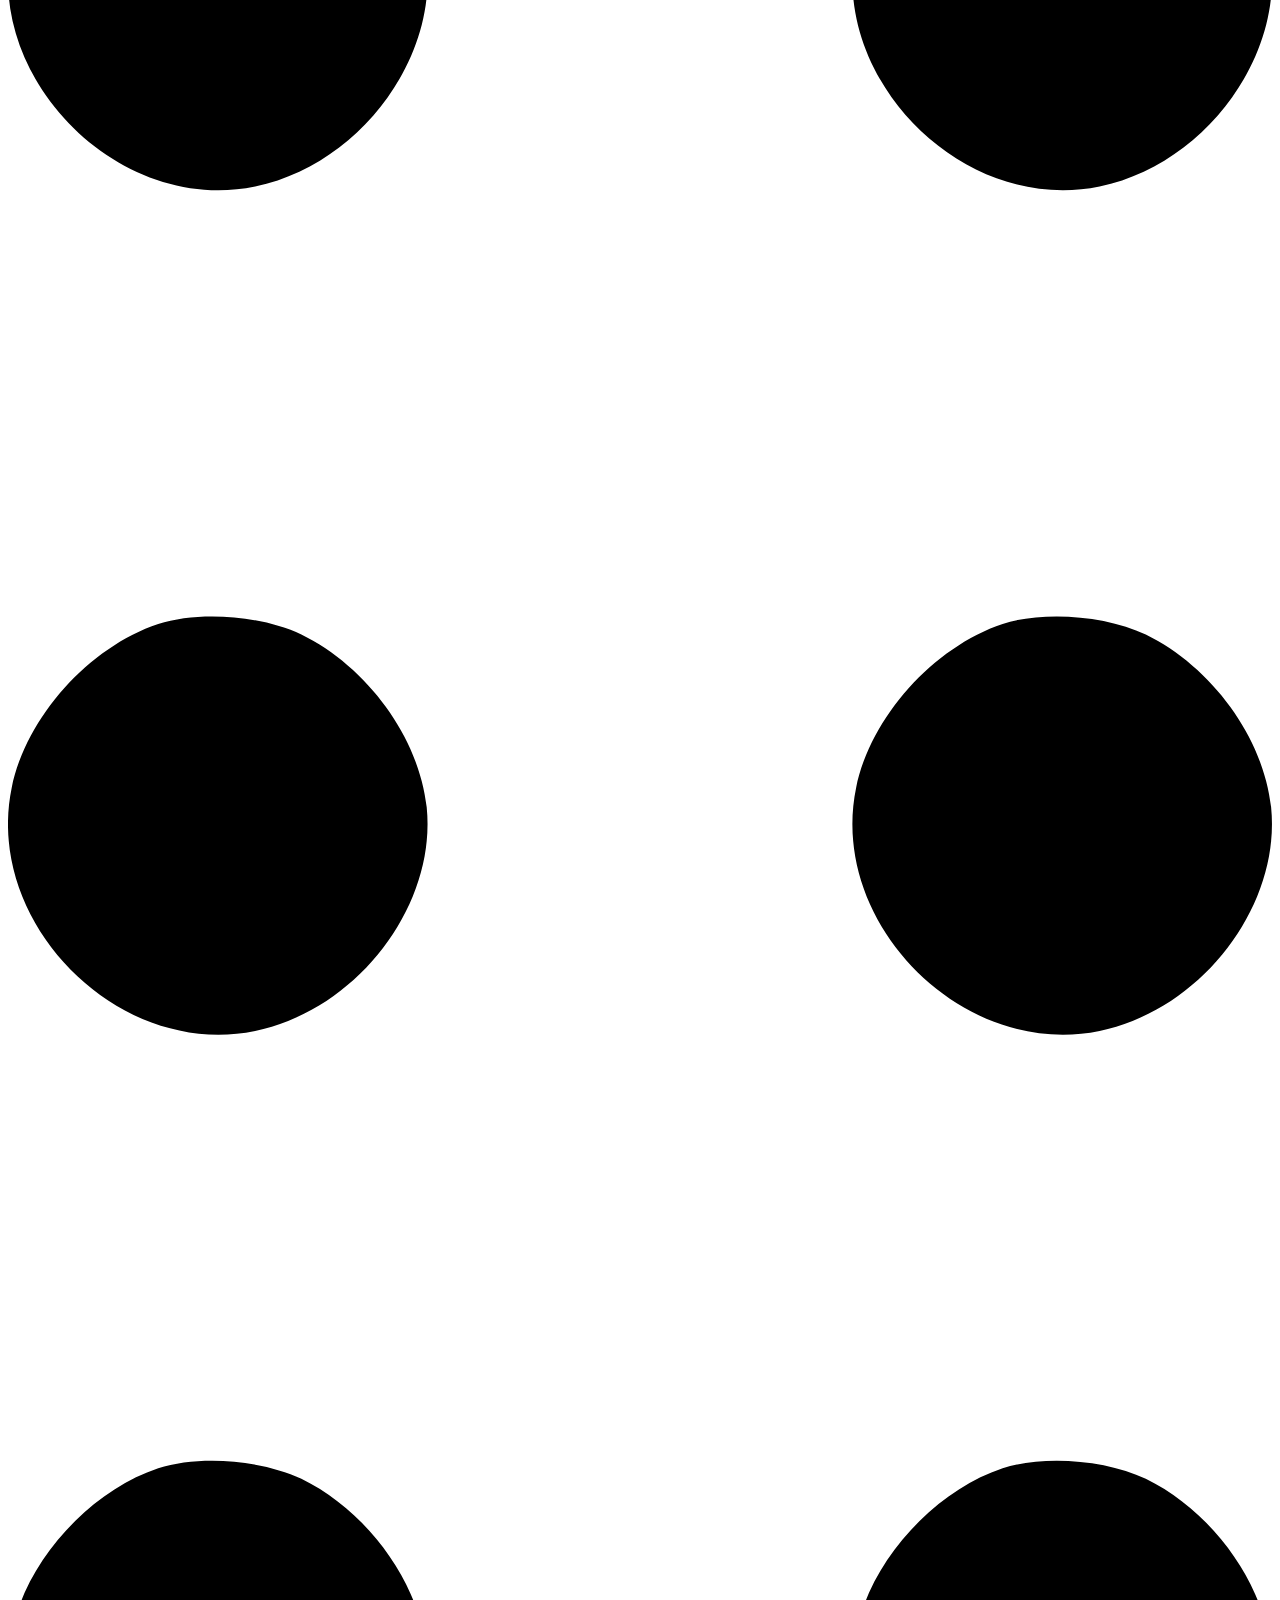
==== commit eeb0e49b: "Update index.html" ====
--- a/index.html
+++ b/index.html
@@ -22,6 +22,11 @@
             <!-- Navigation-->
             <nav class="navbar navbar-expand-lg navbar-light bg-white py-3">
                 <div class="container px-5">
+                    <div style="display: flex; align-items: center;">
+  <img src="assets/Sabbir (2).png" alt="Logo" style="width: 30px; height: 30px; margin-right: 8px;">
+  <h1 style="margin: 0; color: #0033FF;">Md Sabbir Hossen</h1>
+</div>
+
                     <a class="navbar-brand" href="index.html"><span class="fw-bolder text-primary">Md Sabbir Hossen</span></a>
                     <button class="navbar-toggler" type="button" data-bs-toggle="collapse" data-bs-target="#navbarSupportedContent" aria-controls="navbarSupportedContent" aria-expanded="false" aria-label="Toggle navigation"><span class="navbar-toggler-icon"></span></button>
                     <div class="collapse navbar-collapse" id="navbarSupportedContent">
@@ -56,7 +61,7 @@
                                 <div class="profile bg-gradient-primary-to-secondary">
                                     <!-- TIP: For best results, use a photo with a transparent background like the demo example below-->
                                     <!-- Watch a tutorial on how to do this on YouTube (link)-->
-                                    <img class="profile-img" src="assets/profile.png" alt="..." />
+                                    <img class="profile-img" src="assets/profile-pic (9).PNG" alt="..." />
                                     <div class="dots-1">
                                         <!-- SVG Dots-->
                                         <svg version="1.1" xmlns="http://www.w3.org/2000/svg" xmlns:xlink="http://www.w3.org/1999/xlink" x="0px" y="0px" viewBox="0 0 191.6 1215.4" style="enable-background: new 0 0 191.6 1215.4" xml:space="preserve">
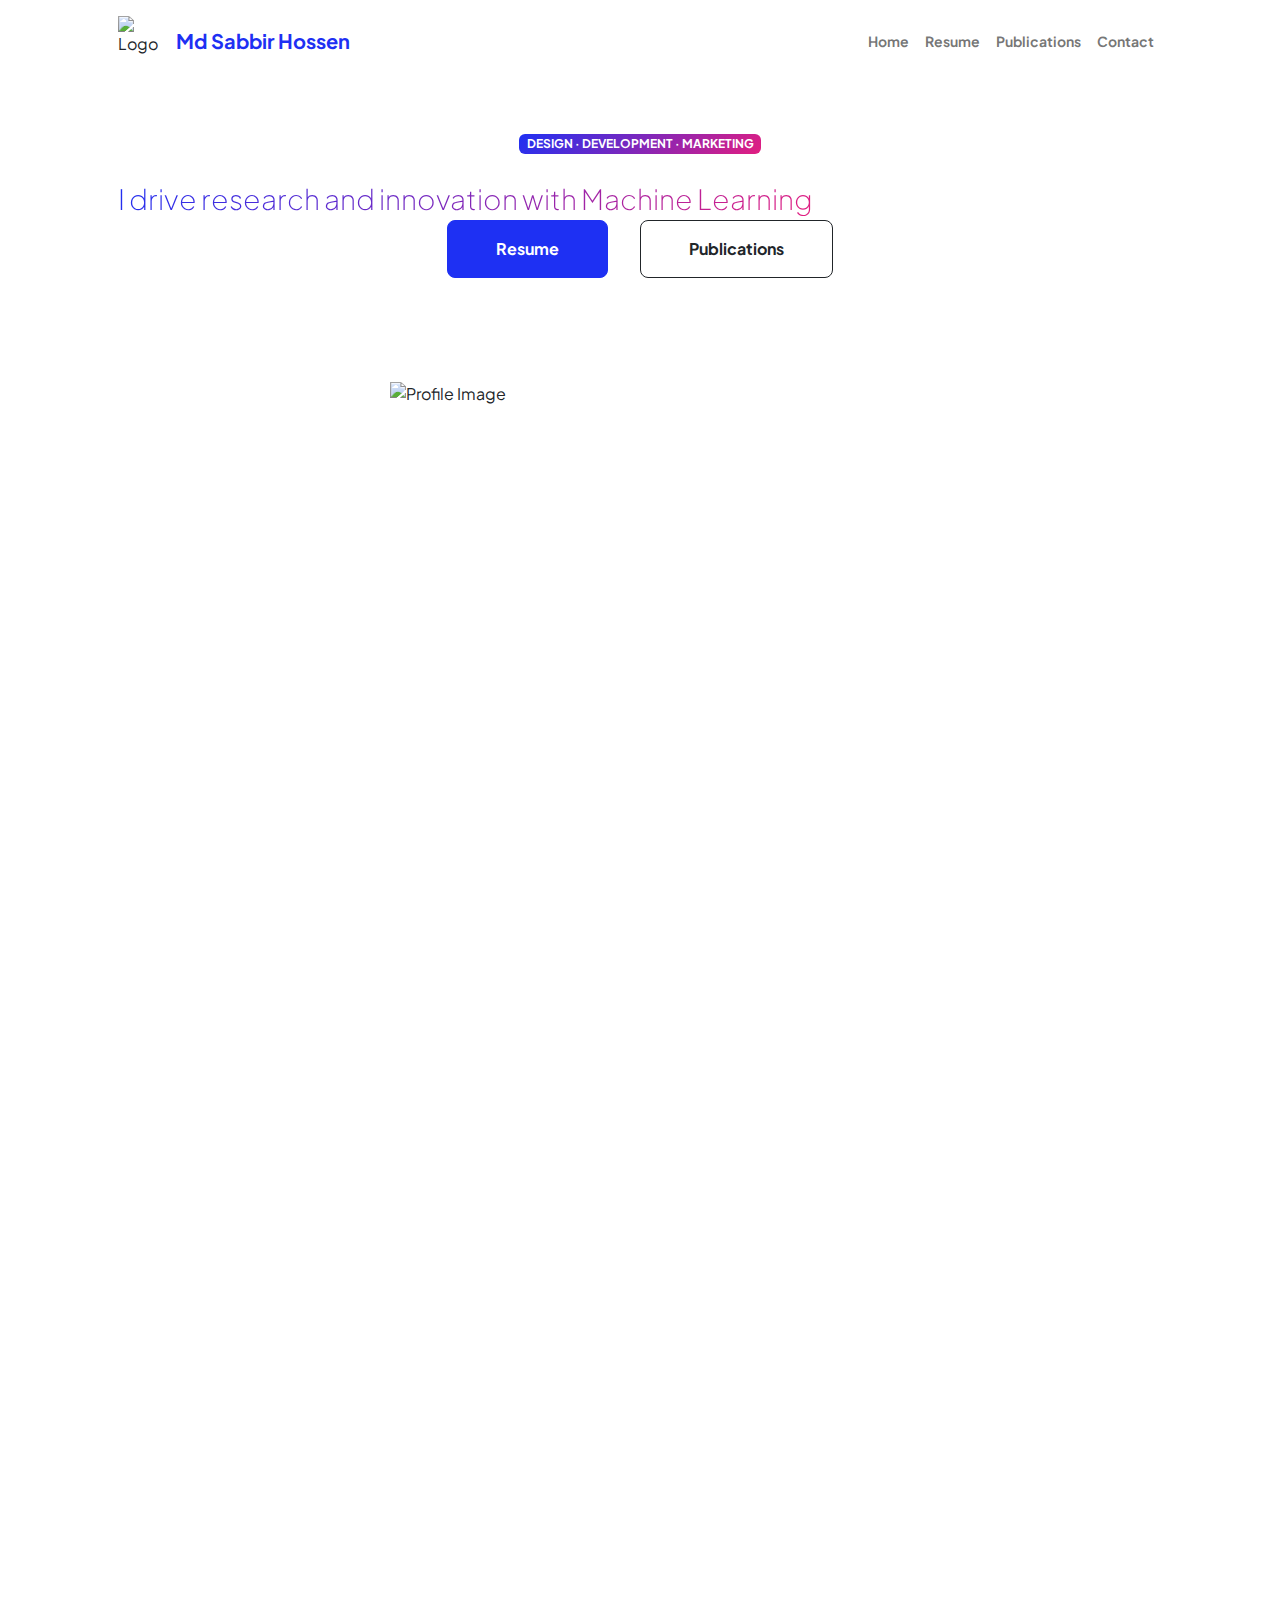
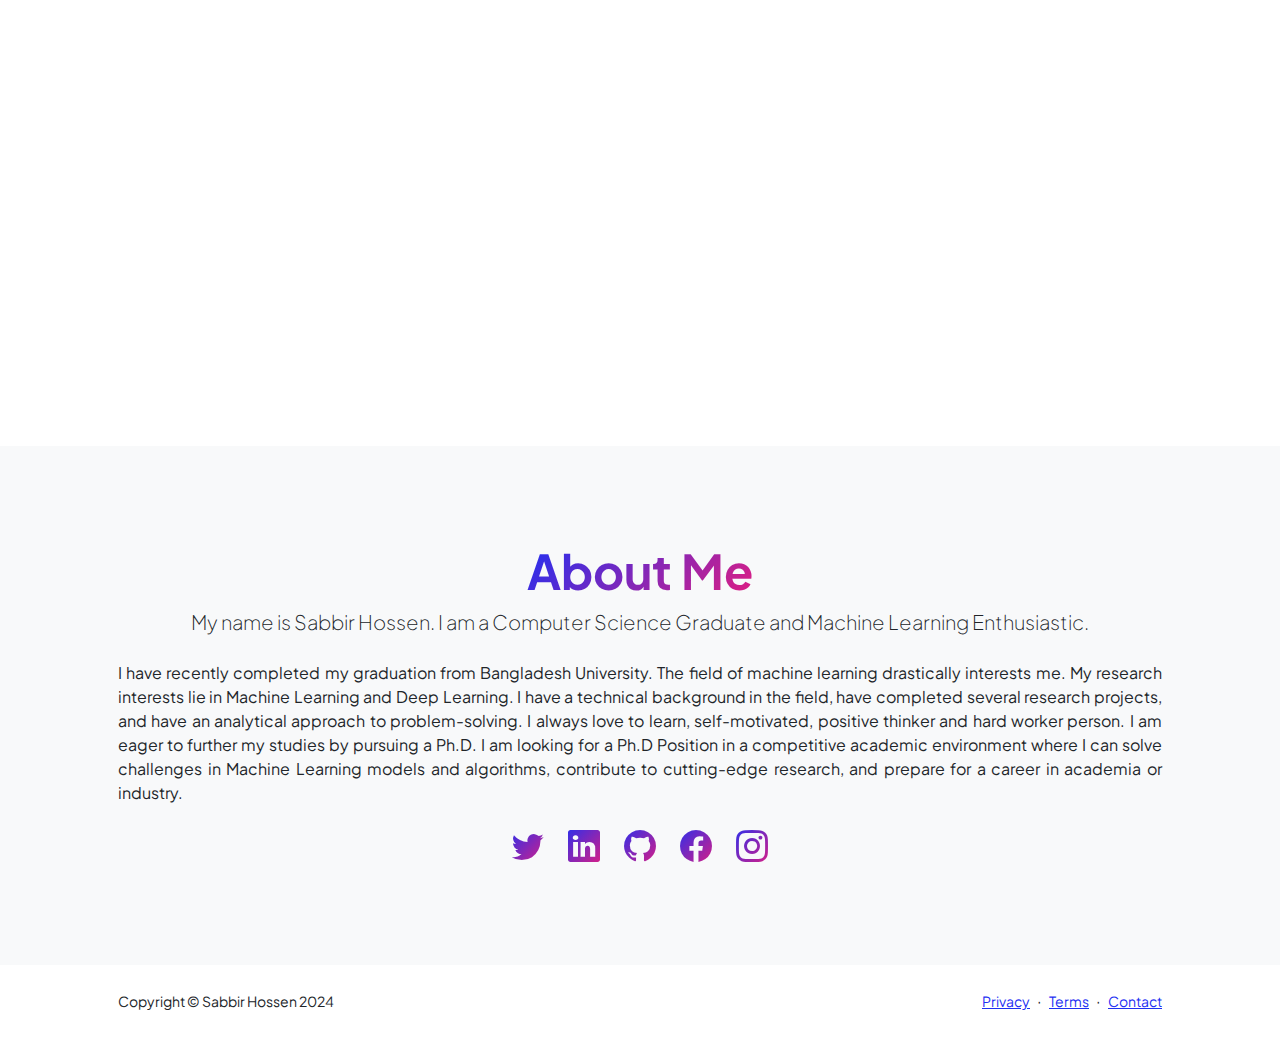
==== commit 9489a8b6: "Update index.html" ====
--- a/index.html
+++ b/index.html
@@ -23,17 +23,17 @@
             <nav class="navbar navbar-expand-lg navbar-light bg-white py-3">
                 <div class="container px-5">
                     <div style="display: flex; align-items: center;">
-  <img src="assets/Sabbir (2).png" alt="Logo" style="width: 30px; height: 30px; margin-right: 8px;">
-  <h1 style="margin: 0; color: #0033FF;">Md Sabbir Hossen</h1>
-</div>
+                      <img src="assets/Sabbir (2).png" alt="Logo" style="width: 50px; height: 50px; margin-right: 8px;">
+                        <a class="navbar-brand" href="index.html"><span class="fw-bolder text-primary">Md Sabbir Hossen</span></a>
+                </div>
 
-                    <a class="navbar-brand" href="index.html"><span class="fw-bolder text-primary">Md Sabbir Hossen</span></a>
+                    
                     <button class="navbar-toggler" type="button" data-bs-toggle="collapse" data-bs-target="#navbarSupportedContent" aria-controls="navbarSupportedContent" aria-expanded="false" aria-label="Toggle navigation"><span class="navbar-toggler-icon"></span></button>
                     <div class="collapse navbar-collapse" id="navbarSupportedContent">
                         <ul class="navbar-nav ms-auto mb-2 mb-lg-0 small fw-bolder">
                             <li class="nav-item"><a class="nav-link" href="index.html">Home</a></li>
                             <li class="nav-item"><a class="nav-link" href="resume.html">Resume</a></li>
-                            <li class="nav-item"><a class="nav-link" href="projects.html">Projects</a></li>
+                            <li class="nav-item"><a class="nav-link" href="projects.html">Publications</a></li>
                             <li class="nav-item"><a class="nav-link" href="contact.html">Contact</a></li>
                         </ul>
                     </div>
@@ -50,128 +50,37 @@
                                 <div class="fs-3 fw-light text-muted" style="text-align: justify;"><span class="text-gradient d-inline">I drive research and innovation with Machine Learning</div>
                               <!--   <h5 class="display-3 fw-bolder mb-5"><span class="text-gradient d-inline">Exploring Machine Learning to solve real-world challenges.</span></h5> -->
                                 <div class="d-grid gap-3 d-sm-flex justify-content-sm-center justify-content-xxl-start mb-3">
-                                    <a class="btn btn-primary btn-lg px-5 py-3 me-sm-3 fs-6 fw-bolder" href="resume.html">Profile</a>
+                                    <a class="btn btn-primary btn-lg px-5 py-3 me-sm-3 fs-6 fw-bolder" href="resume.html">Resume</a>
                                     <a class="btn btn-outline-dark btn-lg px-5 py-3 fs-6 fw-bolder" href="projects.html">Publications</a>
                                 </div>
                             </div>
                         </div>
+
+
+
                         <div class="col-xxl-7">
-                            <!-- Header profile picture-->
-                            <div class="d-flex justify-content-center mt-5 mt-xxl-0">
-                                <div class="profile bg-gradient-primary-to-secondary">
-                                    <!-- TIP: For best results, use a photo with a transparent background like the demo example below-->
-                                    <!-- Watch a tutorial on how to do this on YouTube (link)-->
-                                    <img class="profile-img" src="assets/profile-pic (9).PNG" alt="..." />
-                                    <div class="dots-1">
-                                        <!-- SVG Dots-->
-                                        <svg version="1.1" xmlns="http://www.w3.org/2000/svg" xmlns:xlink="http://www.w3.org/1999/xlink" x="0px" y="0px" viewBox="0 0 191.6 1215.4" style="enable-background: new 0 0 191.6 1215.4" xml:space="preserve">
-                                            <g transform="translate(0.000000,1280.000000) scale(0.100000,-0.100000)">
-                                                <path d="M227.7,12788.6c-105-35-200-141-222-248c-43-206,163-412,369-369c155,32,275,190,260,339c-11,105-90,213-190,262        C383.7,12801.6,289.7,12808.6,227.7,12788.6z"></path>
-                                                <path d="M1507.7,12788.6c-151-50-253-216-222-362c25-119,136-230,254-255c194-41,395,142,375,339c-11,105-90,213-190,262        C1663.7,12801.6,1569.7,12808.6,1507.7,12788.6z"></path>
-                                                <path d="M227.7,11508.6c-105-35-200-141-222-248c-43-206,163-412,369-369c155,32,275,190,260,339c-11,105-90,213-190,262        C383.7,11521.6,289.7,11528.6,227.7,11508.6z"></path>
-                                                <path d="M1507.7,11508.6c-151-50-253-216-222-362c25-119,136-230,254-255c194-41,395,142,375,339c-11,105-90,213-190,262        C1663.7,11521.6,1569.7,11528.6,1507.7,11508.6z"></path>
-                                                <path d="M227.7,10228.6c-105-35-200-141-222-248c-43-206,163-412,369-369c155,32,275,190,260,339c-11,105-90,213-190,262        C383.7,10241.6,289.7,10248.6,227.7,10228.6z"></path>
-                                                <path d="M1507.7,10228.6c-105-35-200-141-222-248c-43-206,163-412,369-369c155,32,275,190,260,339c-11,105-90,213-190,262        C1663.7,10241.6,1569.7,10248.6,1507.7,10228.6z"></path>
-                                                <path d="M227.7,8948.6c-105-35-200-141-222-248c-43-206,163-412,369-369c155,32,275,190,260,339c-11,105-90,213-190,262        C383.7,8961.6,289.7,8968.6,227.7,8948.6z"></path>
-                                                <path d="M1507.7,8948.6c-105-35-200-141-222-248c-43-206,163-412,369-369c155,32,275,190,260,339c-11,105-90,213-190,262        C1663.7,8961.6,1569.7,8968.6,1507.7,8948.6z"></path>
-                                                <path d="M227.7,7668.6c-105-35-200-141-222-248c-43-206,163-412,369-369c155,32,275,190,260,339c-11,105-90,213-190,262        C383.7,7681.6,289.7,7688.6,227.7,7668.6z"></path>
-                                                <path d="M1507.7,7668.6c-105-35-200-141-222-248c-43-206,163-412,369-369c155,32,275,190,260,339c-11,105-90,213-190,262        C1663.7,7681.6,1569.7,7688.6,1507.7,7668.6z"></path>
-                                                <path d="M227.7,6388.6c-105-35-200-141-222-248c-43-206,163-412,369-369c155,32,275,190,260,339c-11,105-90,213-190,262        C383.7,6401.6,289.7,6408.6,227.7,6388.6z"></path>
-                                                <path d="M1507.7,6388.6c-105-35-200-141-222-248c-43-206,163-412,369-369c155,32,275,190,260,339c-11,105-90,213-190,262        C1663.7,6401.6,1569.7,6408.6,1507.7,6388.6z"></path>
-                                                <path d="M227.7,5108.6c-105-35-200-141-222-248c-43-206,163-412,369-369c155,32,275,190,260,339c-11,105-90,213-190,262        C383.7,5121.6,289.7,5128.6,227.7,5108.6z"></path>
-                                                <path d="M1507.7,5108.6c-105-35-200-141-222-248c-43-206,163-412,369-369c155,32,275,190,260,339c-11,105-90,213-190,262        C1663.7,5121.6,1569.7,5128.6,1507.7,5108.6z"></path>
-                                                <path d="M227.7,3828.6c-105-35-200-141-222-248c-43-206,163-412,369-369c155,32,275,190,260,339c-11,105-90,213-190,262        C383.7,3841.6,289.7,3848.6,227.7,3828.6z"></path>
-                                                <path d="M1507.7,3828.6c-105-35-200-141-222-248c-43-206,163-412,369-369c155,32,275,190,260,339c-11,105-90,213-190,262        C1663.7,3841.6,1569.7,3848.6,1507.7,3828.6z"></path>
-                                                <path d="M227.7,2548.6c-105-35-200-141-222-248c-43-206,163-412,369-369c155,32,275,190,260,339c-11,105-90,213-190,262        C383.7,2561.6,289.7,2568.6,227.7,2548.6z"></path>
-                                                <path d="M1507.7,2548.6c-105-35-200-141-222-248c-43-206,163-412,369-369c155,32,275,190,260,339c-11,105-90,213-190,262        C1663.7,2561.6,1569.7,2568.6,1507.7,2548.6z"></path>
-                                                <path d="M227.7,1268.6c-105-35-200-141-222-248c-43-206,163-412,369-369c155,32,275,190,260,339c-11,105-90,213-190,262        C383.7,1281.6,289.7,1288.6,227.7,1268.6z"></path>
-                                                <path d="M1507.7,1268.6c-105-35-200-141-222-248c-43-206,163-412,369-369c155,32,275,190,260,339c-11,105-90,213-190,262        C1663.7,1281.6,1569.7,1288.6,1507.7,1268.6z"></path>
-                                            </g>
-                                        </svg>
-                                        <!-- END of SVG dots-->
-                                    </div>
-                                    <div class="dots-2">
-                                        <!-- SVG Dots-->
-                                        <svg version="1.1" xmlns="http://www.w3.org/2000/svg" xmlns:xlink="http://www.w3.org/1999/xlink" x="0px" y="0px" viewBox="0 0 191.6 1215.4" style="enable-background: new 0 0 191.6 1215.4" xml:space="preserve">
-                                            <g transform="translate(0.000000,1280.000000) scale(0.100000,-0.100000)">
-                                                <path d="M227.7,12788.6c-105-35-200-141-222-248c-43-206,163-412,369-369c155,32,275,190,260,339c-11,105-90,213-190,262        C383.7,12801.6,289.7,12808.6,227.7,12788.6z"></path>
-                                                <path d="M1507.7,12788.6c-151-50-253-216-222-362c25-119,136-230,254-255c194-41,395,142,375,339c-11,105-90,213-190,262        C1663.7,12801.6,1569.7,12808.6,1507.7,12788.6z"></path>
-                                                <path d="M227.7,11508.6c-105-35-200-141-222-248c-43-206,163-412,369-369c155,32,275,190,260,339c-11,105-90,213-190,262        C383.7,11521.6,289.7,11528.6,227.7,11508.6z"></path>
-                                                <path d="M1507.7,11508.6c-151-50-253-216-222-362c25-119,136-230,254-255c194-41,395,142,375,339c-11,105-90,213-190,262        C1663.7,11521.6,1569.7,11528.6,1507.7,11508.6z"></path>
-                                                <path d="M227.7,10228.6c-105-35-200-141-222-248c-43-206,163-412,369-369c155,32,275,190,260,339c-11,105-90,213-190,262        C383.7,10241.6,289.7,10248.6,227.7,10228.6z"></path>
-                                                <path d="M1507.7,10228.6c-105-35-200-141-222-248c-43-206,163-412,369-369c155,32,275,190,260,339c-11,105-90,213-190,262        C1663.7,10241.6,1569.7,10248.6,1507.7,10228.6z"></path>
-                                                <path d="M227.7,8948.6c-105-35-200-141-222-248c-43-206,163-412,369-369c155,32,275,190,260,339c-11,105-90,213-190,262        C383.7,8961.6,289.7,8968.6,227.7,8948.6z"></path>
-                                                <path d="M1507.7,8948.6c-105-35-200-141-222-248c-43-206,163-412,369-369c155,32,275,190,260,339c-11,105-90,213-190,262        C1663.7,8961.6,1569.7,8968.6,1507.7,8948.6z"></path>
-                                                <path d="M227.7,7668.6c-105-35-200-141-222-248c-43-206,163-412,369-369c155,32,275,190,260,339c-11,105-90,213-190,262        C383.7,7681.6,289.7,7688.6,227.7,7668.6z"></path>
-                                                <path d="M1507.7,7668.6c-105-35-200-141-222-248c-43-206,163-412,369-369c155,32,275,190,260,339c-11,105-90,213-190,262        C1663.7,7681.6,1569.7,7688.6,1507.7,7668.6z"></path>
-                                                <path d="M227.7,6388.6c-105-35-200-141-222-248c-43-206,163-412,369-369c155,32,275,190,260,339c-11,105-90,213-190,262        C383.7,6401.6,289.7,6408.6,227.7,6388.6z"></path>
-                                                <path d="M1507.7,6388.6c-105-35-200-141-222-248c-43-206,163-412,369-369c155,32,275,190,260,339c-11,105-90,213-190,262        C1663.7,6401.6,1569.7,6408.6,1507.7,6388.6z"></path>
-                                                <path d="M227.7,5108.6c-105-35-200-141-222-248c-43-206,163-412,369-369c155,32,275,190,260,339c-11,105-90,213-190,262        C383.7,5121.6,289.7,5128.6,227.7,5108.6z"></path>
-                                                <path d="M1507.7,5108.6c-105-35-200-141-222-248c-43-206,163-412,369-369c155,32,275,190,260,339c-11,105-90,213-190,262        C1663.7,5121.6,1569.7,5128.6,1507.7,5108.6z"></path>
-                                                <path d="M227.7,3828.6c-105-35-200-141-222-248c-43-206,163-412,369-369c155,32,275,190,260,339c-11,105-90,213-190,262        C383.7,3841.6,289.7,3848.6,227.7,3828.6z"></path>
-                                                <path d="M1507.7,3828.6c-105-35-200-141-222-248c-43-206,163-412,369-369c155,32,275,190,260,339c-11,105-90,213-190,262        C1663.7,3841.6,1569.7,3848.6,1507.7,3828.6z"></path>
-                                                <path d="M227.7,2548.6c-105-35-200-141-222-248c-43-206,163-412,369-369c155,32,275,190,260,339c-11,105-90,213-190,262        C383.7,2561.6,289.7,2568.6,227.7,2548.6z"></path>
-                                                <path d="M1507.7,2548.6c-105-35-200-141-222-248c-43-206,163-412,369-369c155,32,275,190,260,339c-11,105-90,213-190,262        C1663.7,2561.6,1569.7,2568.6,1507.7,2548.6z"></path>
-                                                <path d="M227.7,1268.6c-105-35-200-141-222-248c-43-206,163-412,369-369c155,32,275,190,260,339c-11,105-90,213-190,262        C383.7,1281.6,289.7,1288.6,227.7,1268.6z"></path>
-                                                <path d="M1507.7,1268.6c-105-35-200-141-222-248c-43-206,163-412,369-369c155,32,275,190,260,339c-11,105-90,213-190,262        C1663.7,1281.6,1569.7,1288.6,1507.7,1268.6z"></path>
-                                            </g>
-                                        </svg>
-                                        <!-- END of SVG dots-->
-                                    </div>
-                                    <div class="dots-3">
-                                        <!-- SVG Dots-->
-                                        <svg version="1.1" xmlns="http://www.w3.org/2000/svg" xmlns:xlink="http://www.w3.org/1999/xlink" x="0px" y="0px" viewBox="0 0 191.6 1215.4" style="enable-background: new 0 0 191.6 1215.4" xml:space="preserve">
-                                            <g transform="translate(0.000000,1280.000000) scale(0.100000,-0.100000)">
-                                                <path d="M227.7,12788.6c-105-35-200-141-222-248c-43-206,163-412,369-369c155,32,275,190,260,339c-11,105-90,213-190,262        C383.7,12801.6,289.7,12808.6,227.7,12788.6z"></path>
-                                                <path d="M1507.7,12788.6c-151-50-253-216-222-362c25-119,136-230,254-255c194-41,395,142,375,339c-11,105-90,213-190,262        C1663.7,12801.6,1569.7,12808.6,1507.7,12788.6z"></path>
-                                                <path d="M227.7,11508.6c-105-35-200-141-222-248c-43-206,163-412,369-369c155,32,275,190,260,339c-11,105-90,213-190,262        C383.7,11521.6,289.7,11528.6,227.7,11508.6z"></path>
-                                                <path d="M1507.7,11508.6c-151-50-253-216-222-362c25-119,136-230,254-255c194-41,395,142,375,339c-11,105-90,213-190,262        C1663.7,11521.6,1569.7,11528.6,1507.7,11508.6z"></path>
-                                                <path d="M227.7,10228.6c-105-35-200-141-222-248c-43-206,163-412,369-369c155,32,275,190,260,339c-11,105-90,213-190,262        C383.7,10241.6,289.7,10248.6,227.7,10228.6z"></path>
-                                                <path d="M1507.7,10228.6c-105-35-200-141-222-248c-43-206,163-412,369-369c155,32,275,190,260,339c-11,105-90,213-190,262        C1663.7,10241.6,1569.7,10248.6,1507.7,10228.6z"></path>
-                                                <path d="M227.7,8948.6c-105-35-200-141-222-248c-43-206,163-412,369-369c155,32,275,190,260,339c-11,105-90,213-190,262        C383.7,8961.6,289.7,8968.6,227.7,8948.6z"></path>
-                                                <path d="M1507.7,8948.6c-105-35-200-141-222-248c-43-206,163-412,369-369c155,32,275,190,260,339c-11,105-90,213-190,262        C1663.7,8961.6,1569.7,8968.6,1507.7,8948.6z"></path>
-                                                <path d="M227.7,7668.6c-105-35-200-141-222-248c-43-206,163-412,369-369c155,32,275,190,260,339c-11,105-90,213-190,262        C383.7,7681.6,289.7,7688.6,227.7,7668.6z"></path>
-                                                <path d="M1507.7,7668.6c-105-35-200-141-222-248c-43-206,163-412,369-369c155,32,275,190,260,339c-11,105-90,213-190,262        C1663.7,7681.6,1569.7,7688.6,1507.7,7668.6z"></path>
-                                                <path d="M227.7,6388.6c-105-35-200-141-222-248c-43-206,163-412,369-369c155,32,275,190,260,339c-11,105-90,213-190,262        C383.7,6401.6,289.7,6408.6,227.7,6388.6z"></path>
-                                                <path d="M1507.7,6388.6c-105-35-200-141-222-248c-43-206,163-412,369-369c155,32,275,190,260,339c-11,105-90,213-190,262        C1663.7,6401.6,1569.7,6408.6,1507.7,6388.6z"></path>
-                                                <path d="M227.7,5108.6c-105-35-200-141-222-248c-43-206,163-412,369-369c155,32,275,190,260,339c-11,105-90,213-190,262        C383.7,5121.6,289.7,5128.6,227.7,5108.6z"></path>
-                                                <path d="M1507.7,5108.6c-105-35-200-141-222-248c-43-206,163-412,369-369c155,32,275,190,260,339c-11,105-90,213-190,262        C1663.7,5121.6,1569.7,5128.6,1507.7,5108.6z"></path>
-                                                <path d="M227.7,3828.6c-105-35-200-141-222-248c-43-206,163-412,369-369c155,32,275,190,260,339c-11,105-90,213-190,262        C383.7,3841.6,289.7,3848.6,227.7,3828.6z"></path>
-                                                <path d="M1507.7,3828.6c-105-35-200-141-222-248c-43-206,163-412,369-369c155,32,275,190,260,339c-11,105-90,213-190,262        C1663.7,3841.6,1569.7,3848.6,1507.7,3828.6z"></path>
-                                                <path d="M227.7,2548.6c-105-35-200-141-222-248c-43-206,163-412,369-369c155,32,275,190,260,339c-11,105-90,213-190,262        C383.7,2561.6,289.7,2568.6,227.7,2548.6z"></path>
-                                                <path d="M1507.7,2548.6c-105-35-200-141-222-248c-43-206,163-412,369-369c155,32,275,190,260,339c-11,105-90,213-190,262        C1663.7,2561.6,1569.7,2568.6,1507.7,2548.6z"></path>
-                                                <path d="M227.7,1268.6c-105-35-200-141-222-248c-43-206,163-412,369-369c155,32,275,190,260,339c-11,105-90,213-190,262        C383.7,1281.6,289.7,1288.6,227.7,1268.6z"></path>
-                                                <path d="M1507.7,1268.6c-105-35-200-141-222-248c-43-206,163-412,369-369c155,32,275,190,260,339c-11,105-90,213-190,262        C1663.7,1281.6,1569.7,1288.6,1507.7,1268.6z"></path>
-                                            </g>
-                                        </svg>
-                                        <!-- END of SVG dots-->
-                                    </div>
-                                    <div class="dots-4">
-                                        <!-- SVG Dots-->
-                                        <svg version="1.1" xmlns="http://www.w3.org/2000/svg" xmlns:xlink="http://www.w3.org/1999/xlink" x="0px" y="0px" viewBox="0 0 191.6 1215.4" style="enable-background: new 0 0 191.6 1215.4" xml:space="preserve">
-                                            <g transform="translate(0.000000,1280.000000) scale(0.100000,-0.100000)">
-                                                <path d="M227.7,12788.6c-105-35-200-141-222-248c-43-206,163-412,369-369c155,32,275,190,260,339c-11,105-90,213-190,262        C383.7,12801.6,289.7,12808.6,227.7,12788.6z"></path>
-                                                <path d="M1507.7,12788.6c-151-50-253-216-222-362c25-119,136-230,254-255c194-41,395,142,375,339c-11,105-90,213-190,262        C1663.7,12801.6,1569.7,12808.6,1507.7,12788.6z"></path>
-                                                <path d="M227.7,11508.6c-105-35-200-141-222-248c-43-206,163-412,369-369c155,32,275,190,260,339c-11,105-90,213-190,262        C383.7,11521.6,289.7,11528.6,227.7,11508.6z"></path>
-                                                <path d="M1507.7,11508.6c-151-50-253-216-222-362c25-119,136-230,254-255c194-41,395,142,375,339c-11,105-90,213-190,262        C1663.7,11521.6,1569.7,11528.6,1507.7,11508.6z"></path>
-                                                <path d="M227.7,10228.6c-105-35-200-141-222-248c-43-206,163-412,369-369c155,32,275,190,260,339c-11,105-90,213-190,262        C383.7,10241.6,289.7,10248.6,227.7,10228.6z"></path>
-                                                <path d="M1507.7,10228.6c-105-35-200-141-222-248c-43-206,163-412,369-369c155,32,275,190,260,339c-11,105-90,213-190,262        C1663.7,10241.6,1569.7,10248.6,1507.7,10228.6z"></path>
-                                                <path d="M227.7,8948.6c-105-35-200-141-222-248c-43-206,163-412,369-369c155,32,275,190,260,339c-11,105-90,213-190,262        C383.7,8961.6,289.7,8968.6,227.7,8948.6z"></path>
-                                                <path d="M1507.7,8948.6c-105-35-200-141-222-248c-43-206,163-412,369-369c155,32,275,190,260,339c-11,105-90,213-190,262        C1663.7,8961.6,1569.7,8968.6,1507.7,8948.6z"></path>
-                                                <path d="M227.7,7668.6c-105-35-200-141-222-248c-43-206,163-412,369-369c155,32,275,190,260,339c-11,105-90,213-190,262        C383.7,7681.6,289.7,7688.6,227.7,7668.6z"></path>
-                                                <path d="M1507.7,7668.6c-105-35-200-141-222-248c-43-206,163-412,369-369c155,32,275,190,260,339c-11,105-90,213-190,262        C1663.7,7681.6,1569.7,7688.6,1507.7,7668.6z"></path>
-                                                <path d="M227.7,6388.6c-105-35-200-141-222-248c-43-206,163-412,369-369c155,32,275,190,260,339c-11,105-90,213-190,262        C383.7,6401.6,289.7,6408.6,227.7,6388.6z"></path>
-                                                <path d="M1507.7,6388.6c-105-35-200-141-222-248c-43-206,163-412,369-369c155,32,275,190,260,339c-11,105-90,213-190,262        C1663.7,6401.6,1569.7,6408.6,1507.7,6388.6z"></path>
-                                                <path d="M227.7,5108.6c-105-35-200-141-222-248c-43-206,163-412,369-369c155,32,275,190,260,339c-11,105-90,213-190,262        C383.7,5121.6,289.7,5128.6,227.7,5108.6z"></path>
-                                                <path d="M1507.7,5108.6c-105-35-200-141-222-248c-43-206,163-412,369-369c155,32,275,190,260,339c-11,105-90,213-190,262        C1663.7,5121.6,1569.7,5128.6,1507.7,5108.6z"></path>
-                                                <path d="M227.7,3828.6c-105-35-200-141-222-248c-43-206,163-412,369-369c155,32,275,190,260,339c-11,105-90,213-190,262        C383.7,3841.6,289.7,3848.6,227.7,3828.6z"></path>
-                                                <path d="M1507.7,3828.6c-105-35-200-141-222-248c-43-206,163-412,369-369c155,32,275,190,260,339c-11,105-90,213-190,262        C1663.7,3841.6,1569.7,3848.6,1507.7,3828.6z"></path>
-                                                <path d="M227.7,2548.6c-105-35-200-141-222-248c-43-206,163-412,369-369c155,32,275,190,260,339c-11,105-90,213-190,262        C383.7,2561.6,289.7,2568.6,227.7,2548.6z"></path>
-                                                <path d="M1507.7,2548.6c-105-35-200-141-222-248c-43-206,163-412,369-369c155,32,275,190,260,339c-11,105-90,213-190,262        C1663.7,2561.6,1569.7,2568.6,1507.7,2548.6z"></path>
-                                                <path d="M227.7,1268.6c-105-35-200-141-222-248c-43-206,163-412,369-369c155,32,275,190,260,339c-11,105-90,213-190,262        C383.7,1281.6,289.7,1288.6,227.7,1268.6z"></path>
-                                                <path d="M1507.7,1268.6c-105-35-200-141-222-248c-43-206,163-412,369-369c155,32,275,190,260,339c-11,105-90,213-190,262        C1663.7,1281.6,1569.7,1288.6,1507.7,1268.6z"></path>
-                                            </g>
-                                        </svg>
+    <!-- Header Profile Picture Section -->
+    <div class="d-flex justify-content-center mt-5 mt-xxl-0">
+        <div class="profile-container">
+            <!-- Profile Picture -->
+            <div class="profile bg-gradient-primary-to-secondary">
+                <!-- TIP: Use a transparent background photo -->
+                <img class="profile-img" src="assets/profile.png" alt="Profile Image" />
+            </div>
+
+            <!-- SVG Dots - Layer 1 -->
+            <div class="dots-1">
+                <svg xmlns="http://www.w3.org/2000/svg" viewBox="0 0 191.6 1215.4">
+                    <!-- SVG paths here -->
+                </svg>
+            </div>
+
+            <!-- SVG Dots - Layer 2 -->
+            <div class="dots-2">
+                <svg xmlns="http://www.w3.org/2000/svg" viewBox="0 0 191.6 1215.4">
+                    <!-- SVG paths here -->
+                </svg>
+                       
                                         <!-- END of SVG dots-->
                                     </div>
                                 </div>
@@ -187,12 +96,14 @@
                         <div class="col-xxl-8">
                             <div class="text-center my-5">
                                 <h2 class="display-5 fw-bolder"><span class="text-gradient d-inline">About Me</span></h2>
-                                <p class="lead fw-light mb-4">My name is Sabbir Hossen, and I am a researcher passionate about Machine Learning.</p>
+                                <p class="lead fw-light mb-4">My name is Sabbir Hossen. I am a Computer Science Graduate and Machine Learning Enthusiastic.</p>
                                     <p style="text-align: justify;">I have recently completed my graduation from Bangladesh University. The field of machine learning drastically interests me. My research interests lie in Machine Learning and Deep Learning. I have a technical background in the field, have completed several research projects, and have an analytical approach to problem-solving. I always love to learn, self-motivated, positive thinker and hard worker person. I am eager to further my studies by pursuing a Ph.D. I am looking for a Ph.D Position in a competitive academic environment where I can solve challenges in Machine Learning models and algorithms, contribute to cutting-edge research, and prepare for a career in academia or industry.</p>
                                 <div class="d-flex justify-content-center fs-2 gap-4">
-                                    <a class="text-gradient" href="#!"><i class="bi bi-twitter"></i></a>
-                                    <a class="text-gradient" href="#!"><i class="bi bi-linkedin"></i></a>
-                                    <a class="text-gradient" href="#!"><i class="bi bi-github"></i></a>
+                                    <a class="text-gradient" href="https://www.twitter.com/sabbir5622r"><i class="bi bi-twitter"></i></a>
+                                    <a class="text-gradient" href="https://www.linkedin.com/in/sabbir5622r"><i class="bi bi-linkedin"></i></a>
+                                    <a class="text-gradient" href="https://www.github.com/sabbir5622r"><i class="bi bi-github"></i></a>
+                                    <a class="text-gradient" href="https://www.facebook.com/sabbir5622r"><i class="bi bi-facebook"></i></a>
+                                    <a class="text-gradient" href="https://www.instagram.com/sabbir5622r"><i class="bi bi-instagram"></i></a>
                                 </div>
                             </div>
                         </div>
@@ -210,7 +121,7 @@
                         <span class="mx-1">&middot;</span>
                         <a class="small" href="#!">Terms</a>
                         <span class="mx-1">&middot;</span>
-                        <a class="small" href="#!">Contact</a>
+                        <a class="small" href="contact.html">Contact</a>
                     </div>
                 </div>
             </div>
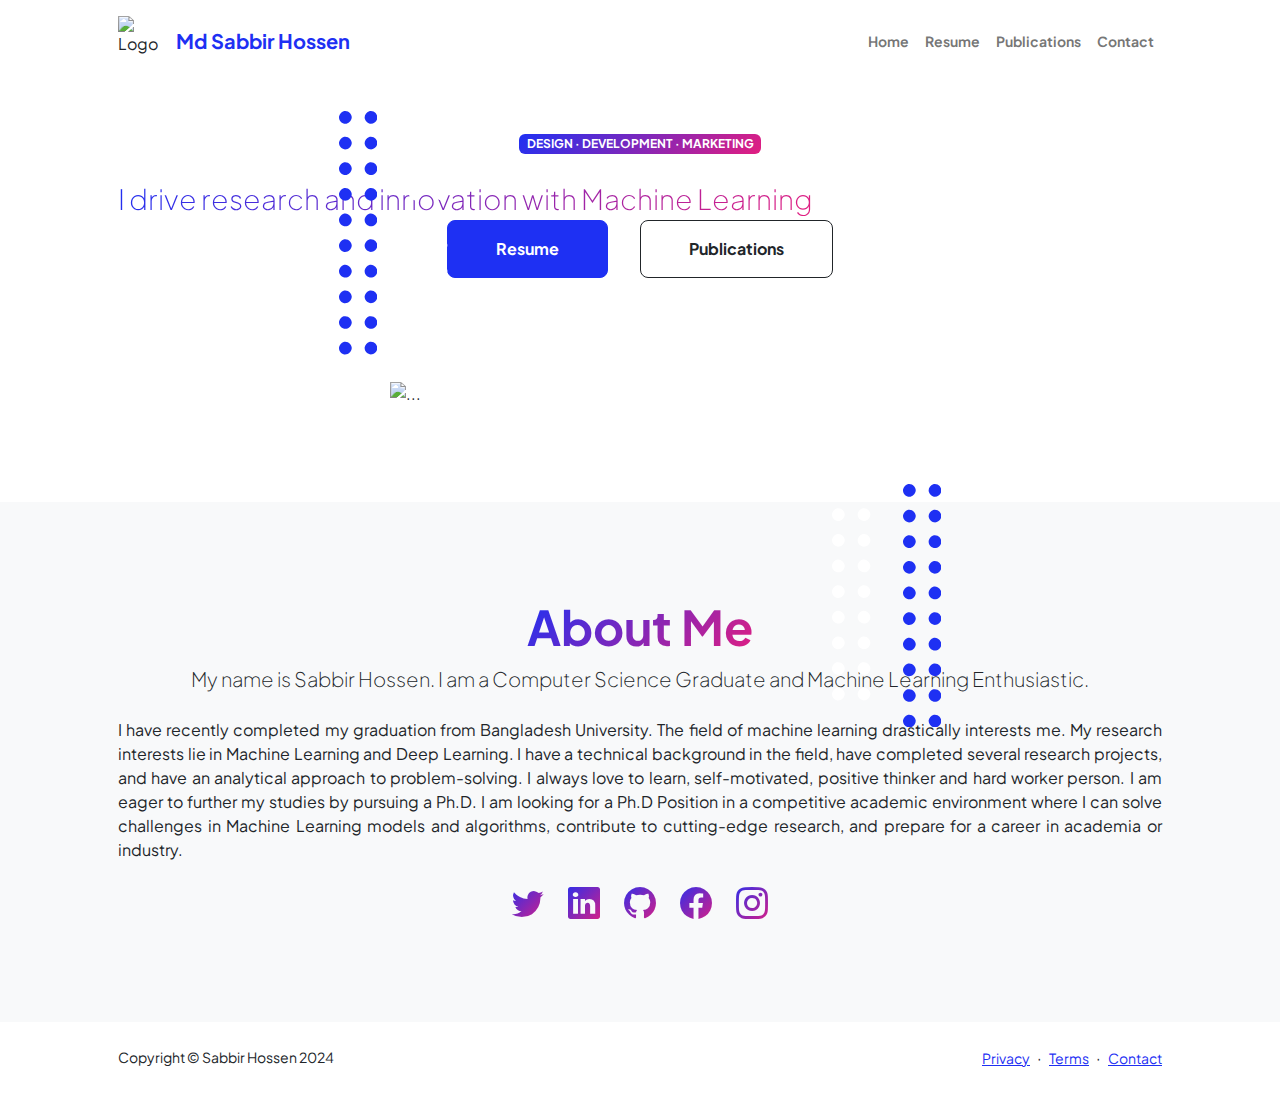
==== commit f7b5d9a2: "Update index.html" ====
--- a/index.html
+++ b/index.html
@@ -57,29 +57,127 @@
                         </div>
 
 
-
                         <div class="col-xxl-7">
-    <!-- Header Profile Picture Section -->
-    <div class="d-flex justify-content-center mt-5 mt-xxl-0">
-        <div class="profile-container">
-            <!-- Profile Picture -->
-            <div class="profile bg-gradient-primary-to-secondary">
-                <!-- TIP: Use a transparent background photo -->
-                <img class="profile-img" src="assets/profile.png" alt="Profile Image" />
-            </div>
-
-            <!-- SVG Dots - Layer 1 -->
-            <div class="dots-1">
-                <svg xmlns="http://www.w3.org/2000/svg" viewBox="0 0 191.6 1215.4">
-                    <!-- SVG paths here -->
-                </svg>
-            </div>
-
-            <!-- SVG Dots - Layer 2 -->
-            <div class="dots-2">
-                <svg xmlns="http://www.w3.org/2000/svg" viewBox="0 0 191.6 1215.4">
-                    <!-- SVG paths here -->
-                </svg>
+                           
+                           <!-- Header profile picture-->
+
+
+                            <div class="d-flex justify-content-center mt-5 mt-xxl-0">
+                                <div class="profile bg-gradient-primary-to-secondary">
+                                    <!-- TIP: For best results, use a photo with a transparent background like the demo example below-->
+                                    <!-- Watch a tutorial on how to do this on YouTube (link)-->
+                                    <img class="profile-img" src="assets/profile.png" alt="..." />
+                                    <div class="dots-1">
+ 
+                                        <!-- SVG Dots-->
+                                        <svg version="1.1" xmlns="http://www.w3.org/2000/svg" xmlns:xlink="http://www.w3.org/1999/xlink" x="0px" y="0px" viewBox="0 0 191.6 1215.4" style="enable-background: new 0 0 191.6 1215.4" xml:space="preserve">
+                                            <g transform="translate(0.000000,1280.000000) scale(0.100000,-0.100000)">
+                                                <path d="M227.7,12788.6c-105-35-200-141-222-248c-43-206,163-412,369-369c155,32,275,190,260,339c-11,105-90,213-190,262        C383.7,12801.6,289.7,12808.6,227.7,12788.6z"></path>
+                                                <path d="M1507.7,12788.6c-151-50-253-216-222-362c25-119,136-230,254-255c194-41,395,142,375,339c-11,105-90,213-190,262        C1663.7,12801.6,1569.7,12808.6,1507.7,12788.6z"></path>
+                                                <path d="M227.7,11508.6c-105-35-200-141-222-248c-43-206,163-412,369-369c155,32,275,190,260,339c-11,105-90,213-190,262        C383.7,11521.6,289.7,11528.6,227.7,11508.6z"></path>
+                                                <path d="M1507.7,11508.6c-151-50-253-216-222-362c25-119,136-230,254-255c194-41,395,142,375,339c-11,105-90,213-190,262        C1663.7,11521.6,1569.7,11528.6,1507.7,11508.6z"></path>
+                                                <path d="M227.7,10228.6c-105-35-200-141-222-248c-43-206,163-412,369-369c155,32,275,190,260,339c-11,105-90,213-190,262        C383.7,10241.6,289.7,10248.6,227.7,10228.6z"></path>
+                                                <path d="M1507.7,10228.6c-105-35-200-141-222-248c-43-206,163-412,369-369c155,32,275,190,260,339c-11,105-90,213-190,262        C1663.7,10241.6,1569.7,10248.6,1507.7,10228.6z"></path>
+                                                <path d="M227.7,8948.6c-105-35-200-141-222-248c-43-206,163-412,369-369c155,32,275,190,260,339c-11,105-90,213-190,262        C383.7,8961.6,289.7,8968.6,227.7,8948.6z"></path>
+                                                <path d="M1507.7,8948.6c-105-35-200-141-222-248c-43-206,163-412,369-369c155,32,275,190,260,339c-11,105-90,213-190,262        C1663.7,8961.6,1569.7,8968.6,1507.7,8948.6z"></path>
+                                                <path d="M227.7,7668.6c-105-35-200-141-222-248c-43-206,163-412,369-369c155,32,275,190,260,339c-11,105-90,213-190,262        C383.7,7681.6,289.7,7688.6,227.7,7668.6z"></path>
+                                                <path d="M1507.7,7668.6c-105-35-200-141-222-248c-43-206,163-412,369-369c155,32,275,190,260,339c-11,105-90,213-190,262        C1663.7,7681.6,1569.7,7688.6,1507.7,7668.6z"></path>
+                                                <path d="M227.7,6388.6c-105-35-200-141-222-248c-43-206,163-412,369-369c155,32,275,190,260,339c-11,105-90,213-190,262        C383.7,6401.6,289.7,6408.6,227.7,6388.6z"></path>
+                                                <path d="M1507.7,6388.6c-105-35-200-141-222-248c-43-206,163-412,369-369c155,32,275,190,260,339c-11,105-90,213-190,262        C1663.7,6401.6,1569.7,6408.6,1507.7,6388.6z"></path>
+                                                <path d="M227.7,5108.6c-105-35-200-141-222-248c-43-206,163-412,369-369c155,32,275,190,260,339c-11,105-90,213-190,262        C383.7,5121.6,289.7,5128.6,227.7,5108.6z"></path>
+                                                <path d="M1507.7,5108.6c-105-35-200-141-222-248c-43-206,163-412,369-369c155,32,275,190,260,339c-11,105-90,213-190,262        C1663.7,5121.6,1569.7,5128.6,1507.7,5108.6z"></path>
+                                                <path d="M227.7,3828.6c-105-35-200-141-222-248c-43-206,163-412,369-369c155,32,275,190,260,339c-11,105-90,213-190,262        C383.7,3841.6,289.7,3848.6,227.7,3828.6z"></path>
+                                                <path d="M1507.7,3828.6c-105-35-200-141-222-248c-43-206,163-412,369-369c155,32,275,190,260,339c-11,105-90,213-190,262        C1663.7,3841.6,1569.7,3848.6,1507.7,3828.6z"></path>
+                                                <path d="M227.7,2548.6c-105-35-200-141-222-248c-43-206,163-412,369-369c155,32,275,190,260,339c-11,105-90,213-190,262        C383.7,2561.6,289.7,2568.6,227.7,2548.6z"></path>
+                                                <path d="M1507.7,2548.6c-105-35-200-141-222-248c-43-206,163-412,369-369c155,32,275,190,260,339c-11,105-90,213-190,262        C1663.7,2561.6,1569.7,2568.6,1507.7,2548.6z"></path>
+                                                <path d="M227.7,1268.6c-105-35-200-141-222-248c-43-206,163-412,369-369c155,32,275,190,260,339c-11,105-90,213-190,262        C383.7,1281.6,289.7,1288.6,227.7,1268.6z"></path>
+                                                <path d="M1507.7,1268.6c-105-35-200-141-222-248c-43-206,163-412,369-369c155,32,275,190,260,339c-11,105-90,213-190,262        C1663.7,1281.6,1569.7,1288.6,1507.7,1268.6z"></path>
+                                            </g>
+                                        </svg>
+                                        <!-- END of SVG dots-->
+                                    </div>
+                                    <div class="dots-2">
+                                        <!-- SVG Dots-->
+                                        <svg version="1.1" xmlns="http://www.w3.org/2000/svg" xmlns:xlink="http://www.w3.org/1999/xlink" x="0px" y="0px" viewBox="0 0 191.6 1215.4" style="enable-background: new 0 0 191.6 1215.4" xml:space="preserve">
+                                            <g transform="translate(0.000000,1280.000000) scale(0.100000,-0.100000)">
+                                                <path d="M227.7,12788.6c-105-35-200-141-222-248c-43-206,163-412,369-369c155,32,275,190,260,339c-11,105-90,213-190,262        C383.7,12801.6,289.7,12808.6,227.7,12788.6z"></path>
+                                                <path d="M1507.7,12788.6c-151-50-253-216-222-362c25-119,136-230,254-255c194-41,395,142,375,339c-11,105-90,213-190,262        C1663.7,12801.6,1569.7,12808.6,1507.7,12788.6z"></path>
+                                                <path d="M227.7,11508.6c-105-35-200-141-222-248c-43-206,163-412,369-369c155,32,275,190,260,339c-11,105-90,213-190,262        C383.7,11521.6,289.7,11528.6,227.7,11508.6z"></path>
+                                                <path d="M1507.7,11508.6c-151-50-253-216-222-362c25-119,136-230,254-255c194-41,395,142,375,339c-11,105-90,213-190,262        C1663.7,11521.6,1569.7,11528.6,1507.7,11508.6z"></path>
+                                                <path d="M227.7,10228.6c-105-35-200-141-222-248c-43-206,163-412,369-369c155,32,275,190,260,339c-11,105-90,213-190,262        C383.7,10241.6,289.7,10248.6,227.7,10228.6z"></path>
+                                                <path d="M1507.7,10228.6c-105-35-200-141-222-248c-43-206,163-412,369-369c155,32,275,190,260,339c-11,105-90,213-190,262        C1663.7,10241.6,1569.7,10248.6,1507.7,10228.6z"></path>
+                                                <path d="M227.7,8948.6c-105-35-200-141-222-248c-43-206,163-412,369-369c155,32,275,190,260,339c-11,105-90,213-190,262        C383.7,8961.6,289.7,8968.6,227.7,8948.6z"></path>
+                                                <path d="M1507.7,8948.6c-105-35-200-141-222-248c-43-206,163-412,369-369c155,32,275,190,260,339c-11,105-90,213-190,262        C1663.7,8961.6,1569.7,8968.6,1507.7,8948.6z"></path>
+                                                <path d="M227.7,7668.6c-105-35-200-141-222-248c-43-206,163-412,369-369c155,32,275,190,260,339c-11,105-90,213-190,262        C383.7,7681.6,289.7,7688.6,227.7,7668.6z"></path>
+                                                <path d="M1507.7,7668.6c-105-35-200-141-222-248c-43-206,163-412,369-369c155,32,275,190,260,339c-11,105-90,213-190,262        C1663.7,7681.6,1569.7,7688.6,1507.7,7668.6z"></path>
+                                                <path d="M227.7,6388.6c-105-35-200-141-222-248c-43-206,163-412,369-369c155,32,275,190,260,339c-11,105-90,213-190,262        C383.7,6401.6,289.7,6408.6,227.7,6388.6z"></path>
+                                                <path d="M1507.7,6388.6c-105-35-200-141-222-248c-43-206,163-412,369-369c155,32,275,190,260,339c-11,105-90,213-190,262        C1663.7,6401.6,1569.7,6408.6,1507.7,6388.6z"></path>
+                                                <path d="M227.7,5108.6c-105-35-200-141-222-248c-43-206,163-412,369-369c155,32,275,190,260,339c-11,105-90,213-190,262        C383.7,5121.6,289.7,5128.6,227.7,5108.6z"></path>
+                                                <path d="M1507.7,5108.6c-105-35-200-141-222-248c-43-206,163-412,369-369c155,32,275,190,260,339c-11,105-90,213-190,262        C1663.7,5121.6,1569.7,5128.6,1507.7,5108.6z"></path>
+                                                <path d="M227.7,3828.6c-105-35-200-141-222-248c-43-206,163-412,369-369c155,32,275,190,260,339c-11,105-90,213-190,262        C383.7,3841.6,289.7,3848.6,227.7,3828.6z"></path>
+                                                <path d="M1507.7,3828.6c-105-35-200-141-222-248c-43-206,163-412,369-369c155,32,275,190,260,339c-11,105-90,213-190,262        C1663.7,3841.6,1569.7,3848.6,1507.7,3828.6z"></path>
+                                                <path d="M227.7,2548.6c-105-35-200-141-222-248c-43-206,163-412,369-369c155,32,275,190,260,339c-11,105-90,213-190,262        C383.7,2561.6,289.7,2568.6,227.7,2548.6z"></path>
+                                                <path d="M1507.7,2548.6c-105-35-200-141-222-248c-43-206,163-412,369-369c155,32,275,190,260,339c-11,105-90,213-190,262        C1663.7,2561.6,1569.7,2568.6,1507.7,2548.6z"></path>
+                                                <path d="M227.7,1268.6c-105-35-200-141-222-248c-43-206,163-412,369-369c155,32,275,190,260,339c-11,105-90,213-190,262        C383.7,1281.6,289.7,1288.6,227.7,1268.6z"></path>
+                                                <path d="M1507.7,1268.6c-105-35-200-141-222-248c-43-206,163-412,369-369c155,32,275,190,260,339c-11,105-90,213-190,262        C1663.7,1281.6,1569.7,1288.6,1507.7,1268.6z"></path>
+                                            </g>
+                                        </svg>
+                                        <!-- END of SVG dots-->
+                                    </div>
+                                    <div class="dots-3">
+                                        <!-- SVG Dots-->
+                                        <svg version="1.1" xmlns="http://www.w3.org/2000/svg" xmlns:xlink="http://www.w3.org/1999/xlink" x="0px" y="0px" viewBox="0 0 191.6 1215.4" style="enable-background: new 0 0 191.6 1215.4" xml:space="preserve">
+                                            <g transform="translate(0.000000,1280.000000) scale(0.100000,-0.100000)">
+                                                <path d="M227.7,12788.6c-105-35-200-141-222-248c-43-206,163-412,369-369c155,32,275,190,260,339c-11,105-90,213-190,262        C383.7,12801.6,289.7,12808.6,227.7,12788.6z"></path>
+                                                <path d="M1507.7,12788.6c-151-50-253-216-222-362c25-119,136-230,254-255c194-41,395,142,375,339c-11,105-90,213-190,262        C1663.7,12801.6,1569.7,12808.6,1507.7,12788.6z"></path>
+                                                <path d="M227.7,11508.6c-105-35-200-141-222-248c-43-206,163-412,369-369c155,32,275,190,260,339c-11,105-90,213-190,262        C383.7,11521.6,289.7,11528.6,227.7,11508.6z"></path>
+                                                <path d="M1507.7,11508.6c-151-50-253-216-222-362c25-119,136-230,254-255c194-41,395,142,375,339c-11,105-90,213-190,262        C1663.7,11521.6,1569.7,11528.6,1507.7,11508.6z"></path>
+                                                <path d="M227.7,10228.6c-105-35-200-141-222-248c-43-206,163-412,369-369c155,32,275,190,260,339c-11,105-90,213-190,262        C383.7,10241.6,289.7,10248.6,227.7,10228.6z"></path>
+                                                <path d="M1507.7,10228.6c-105-35-200-141-222-248c-43-206,163-412,369-369c155,32,275,190,260,339c-11,105-90,213-190,262        C1663.7,10241.6,1569.7,10248.6,1507.7,10228.6z"></path>
+                                                <path d="M227.7,8948.6c-105-35-200-141-222-248c-43-206,163-412,369-369c155,32,275,190,260,339c-11,105-90,213-190,262        C383.7,8961.6,289.7,8968.6,227.7,8948.6z"></path>
+                                                <path d="M1507.7,8948.6c-105-35-200-141-222-248c-43-206,163-412,369-369c155,32,275,190,260,339c-11,105-90,213-190,262        C1663.7,8961.6,1569.7,8968.6,1507.7,8948.6z"></path>
+                                                <path d="M227.7,7668.6c-105-35-200-141-222-248c-43-206,163-412,369-369c155,32,275,190,260,339c-11,105-90,213-190,262        C383.7,7681.6,289.7,7688.6,227.7,7668.6z"></path>
+                                                <path d="M1507.7,7668.6c-105-35-200-141-222-248c-43-206,163-412,369-369c155,32,275,190,260,339c-11,105-90,213-190,262        C1663.7,7681.6,1569.7,7688.6,1507.7,7668.6z"></path>
+                                                <path d="M227.7,6388.6c-105-35-200-141-222-248c-43-206,163-412,369-369c155,32,275,190,260,339c-11,105-90,213-190,262        C383.7,6401.6,289.7,6408.6,227.7,6388.6z"></path>
+                                                <path d="M1507.7,6388.6c-105-35-200-141-222-248c-43-206,163-412,369-369c155,32,275,190,260,339c-11,105-90,213-190,262        C1663.7,6401.6,1569.7,6408.6,1507.7,6388.6z"></path>
+                                                <path d="M227.7,5108.6c-105-35-200-141-222-248c-43-206,163-412,369-369c155,32,275,190,260,339c-11,105-90,213-190,262        C383.7,5121.6,289.7,5128.6,227.7,5108.6z"></path>
+                                                <path d="M1507.7,5108.6c-105-35-200-141-222-248c-43-206,163-412,369-369c155,32,275,190,260,339c-11,105-90,213-190,262        C1663.7,5121.6,1569.7,5128.6,1507.7,5108.6z"></path>
+                                                <path d="M227.7,3828.6c-105-35-200-141-222-248c-43-206,163-412,369-369c155,32,275,190,260,339c-11,105-90,213-190,262        C383.7,3841.6,289.7,3848.6,227.7,3828.6z"></path>
+                                                <path d="M1507.7,3828.6c-105-35-200-141-222-248c-43-206,163-412,369-369c155,32,275,190,260,339c-11,105-90,213-190,262        C1663.7,3841.6,1569.7,3848.6,1507.7,3828.6z"></path>
+                                                <path d="M227.7,2548.6c-105-35-200-141-222-248c-43-206,163-412,369-369c155,32,275,190,260,339c-11,105-90,213-190,262        C383.7,2561.6,289.7,2568.6,227.7,2548.6z"></path>
+                                                <path d="M1507.7,2548.6c-105-35-200-141-222-248c-43-206,163-412,369-369c155,32,275,190,260,339c-11,105-90,213-190,262        C1663.7,2561.6,1569.7,2568.6,1507.7,2548.6z"></path>
+                                                <path d="M227.7,1268.6c-105-35-200-141-222-248c-43-206,163-412,369-369c155,32,275,190,260,339c-11,105-90,213-190,262        C383.7,1281.6,289.7,1288.6,227.7,1268.6z"></path>
+                                                <path d="M1507.7,1268.6c-105-35-200-141-222-248c-43-206,163-412,369-369c155,32,275,190,260,339c-11,105-90,213-190,262        C1663.7,1281.6,1569.7,1288.6,1507.7,1268.6z"></path>
+                                            </g>
+                                        </svg>
+                                        <!-- END of SVG dots-->
+                                    </div>
+                                    <div class="dots-4">
+                                        <!-- SVG Dots-->
+                                        <svg version="1.1" xmlns="http://www.w3.org/2000/svg" xmlns:xlink="http://www.w3.org/1999/xlink" x="0px" y="0px" viewBox="0 0 191.6 1215.4" style="enable-background: new 0 0 191.6 1215.4" xml:space="preserve">
+                                            <g transform="translate(0.000000,1280.000000) scale(0.100000,-0.100000)">
+                                                <path d="M227.7,12788.6c-105-35-200-141-222-248c-43-206,163-412,369-369c155,32,275,190,260,339c-11,105-90,213-190,262        C383.7,12801.6,289.7,12808.6,227.7,12788.6z"></path>
+                                                <path d="M1507.7,12788.6c-151-50-253-216-222-362c25-119,136-230,254-255c194-41,395,142,375,339c-11,105-90,213-190,262        C1663.7,12801.6,1569.7,12808.6,1507.7,12788.6z"></path>
+                                                <path d="M227.7,11508.6c-105-35-200-141-222-248c-43-206,163-412,369-369c155,32,275,190,260,339c-11,105-90,213-190,262        C383.7,11521.6,289.7,11528.6,227.7,11508.6z"></path>
+                                                <path d="M1507.7,11508.6c-151-50-253-216-222-362c25-119,136-230,254-255c194-41,395,142,375,339c-11,105-90,213-190,262        C1663.7,11521.6,1569.7,11528.6,1507.7,11508.6z"></path>
+                                                <path d="M227.7,10228.6c-105-35-200-141-222-248c-43-206,163-412,369-369c155,32,275,190,260,339c-11,105-90,213-190,262        C383.7,10241.6,289.7,10248.6,227.7,10228.6z"></path>
+                                                <path d="M1507.7,10228.6c-105-35-200-141-222-248c-43-206,163-412,369-369c155,32,275,190,260,339c-11,105-90,213-190,262        C1663.7,10241.6,1569.7,10248.6,1507.7,10228.6z"></path>
+                                                <path d="M227.7,8948.6c-105-35-200-141-222-248c-43-206,163-412,369-369c155,32,275,190,260,339c-11,105-90,213-190,262        C383.7,8961.6,289.7,8968.6,227.7,8948.6z"></path>
+                                                <path d="M1507.7,8948.6c-105-35-200-141-222-248c-43-206,163-412,369-369c155,32,275,190,260,339c-11,105-90,213-190,262        C1663.7,8961.6,1569.7,8968.6,1507.7,8948.6z"></path>
+                                                <path d="M227.7,7668.6c-105-35-200-141-222-248c-43-206,163-412,369-369c155,32,275,190,260,339c-11,105-90,213-190,262        C383.7,7681.6,289.7,7688.6,227.7,7668.6z"></path>
+                                                <path d="M1507.7,7668.6c-105-35-200-141-222-248c-43-206,163-412,369-369c155,32,275,190,260,339c-11,105-90,213-190,262        C1663.7,7681.6,1569.7,7688.6,1507.7,7668.6z"></path>
+                                                <path d="M227.7,6388.6c-105-35-200-141-222-248c-43-206,163-412,369-369c155,32,275,190,260,339c-11,105-90,213-190,262        C383.7,6401.6,289.7,6408.6,227.7,6388.6z"></path>
+                                                <path d="M1507.7,6388.6c-105-35-200-141-222-248c-43-206,163-412,369-369c155,32,275,190,260,339c-11,105-90,213-190,262        C1663.7,6401.6,1569.7,6408.6,1507.7,6388.6z"></path>
+                                                <path d="M227.7,5108.6c-105-35-200-141-222-248c-43-206,163-412,369-369c155,32,275,190,260,339c-11,105-90,213-190,262        C383.7,5121.6,289.7,5128.6,227.7,5108.6z"></path>
+                                                <path d="M1507.7,5108.6c-105-35-200-141-222-248c-43-206,163-412,369-369c155,32,275,190,260,339c-11,105-90,213-190,262        C1663.7,5121.6,1569.7,5128.6,1507.7,5108.6z"></path>
+                                                <path d="M227.7,3828.6c-105-35-200-141-222-248c-43-206,163-412,369-369c155,32,275,190,260,339c-11,105-90,213-190,262        C383.7,3841.6,289.7,3848.6,227.7,3828.6z"></path>
+                                                <path d="M1507.7,3828.6c-105-35-200-141-222-248c-43-206,163-412,369-369c155,32,275,190,260,339c-11,105-90,213-190,262        C1663.7,3841.6,1569.7,3848.6,1507.7,3828.6z"></path>
+                                                <path d="M227.7,2548.6c-105-35-200-141-222-248c-43-206,163-412,369-369c155,32,275,190,260,339c-11,105-90,213-190,262        C383.7,2561.6,289.7,2568.6,227.7,2548.6z"></path>
+                                                <path d="M1507.7,2548.6c-105-35-200-141-222-248c-43-206,163-412,369-369c155,32,275,190,260,339c-11,105-90,213-190,262        C1663.7,2561.6,1569.7,2568.6,1507.7,2548.6z"></path>
+                                                <path d="M227.7,1268.6c-105-35-200-141-222-248c-43-206,163-412,369-369c155,32,275,190,260,339c-11,105-90,213-190,262        C383.7,1281.6,289.7,1288.6,227.7,1268.6z"></path>
+                                                <path d="M1507.7,1268.6c-105-35-200-141-222-248c-43-206,163-412,369-369c155,32,275,190,260,339c-11,105-90,213-190,262        C1663.7,1281.6,1569.7,1288.6,1507.7,1268.6z"></path>
+                                            </g>
+                                        </svg>
                        
                                         <!-- END of SVG dots-->
                                     </div>
